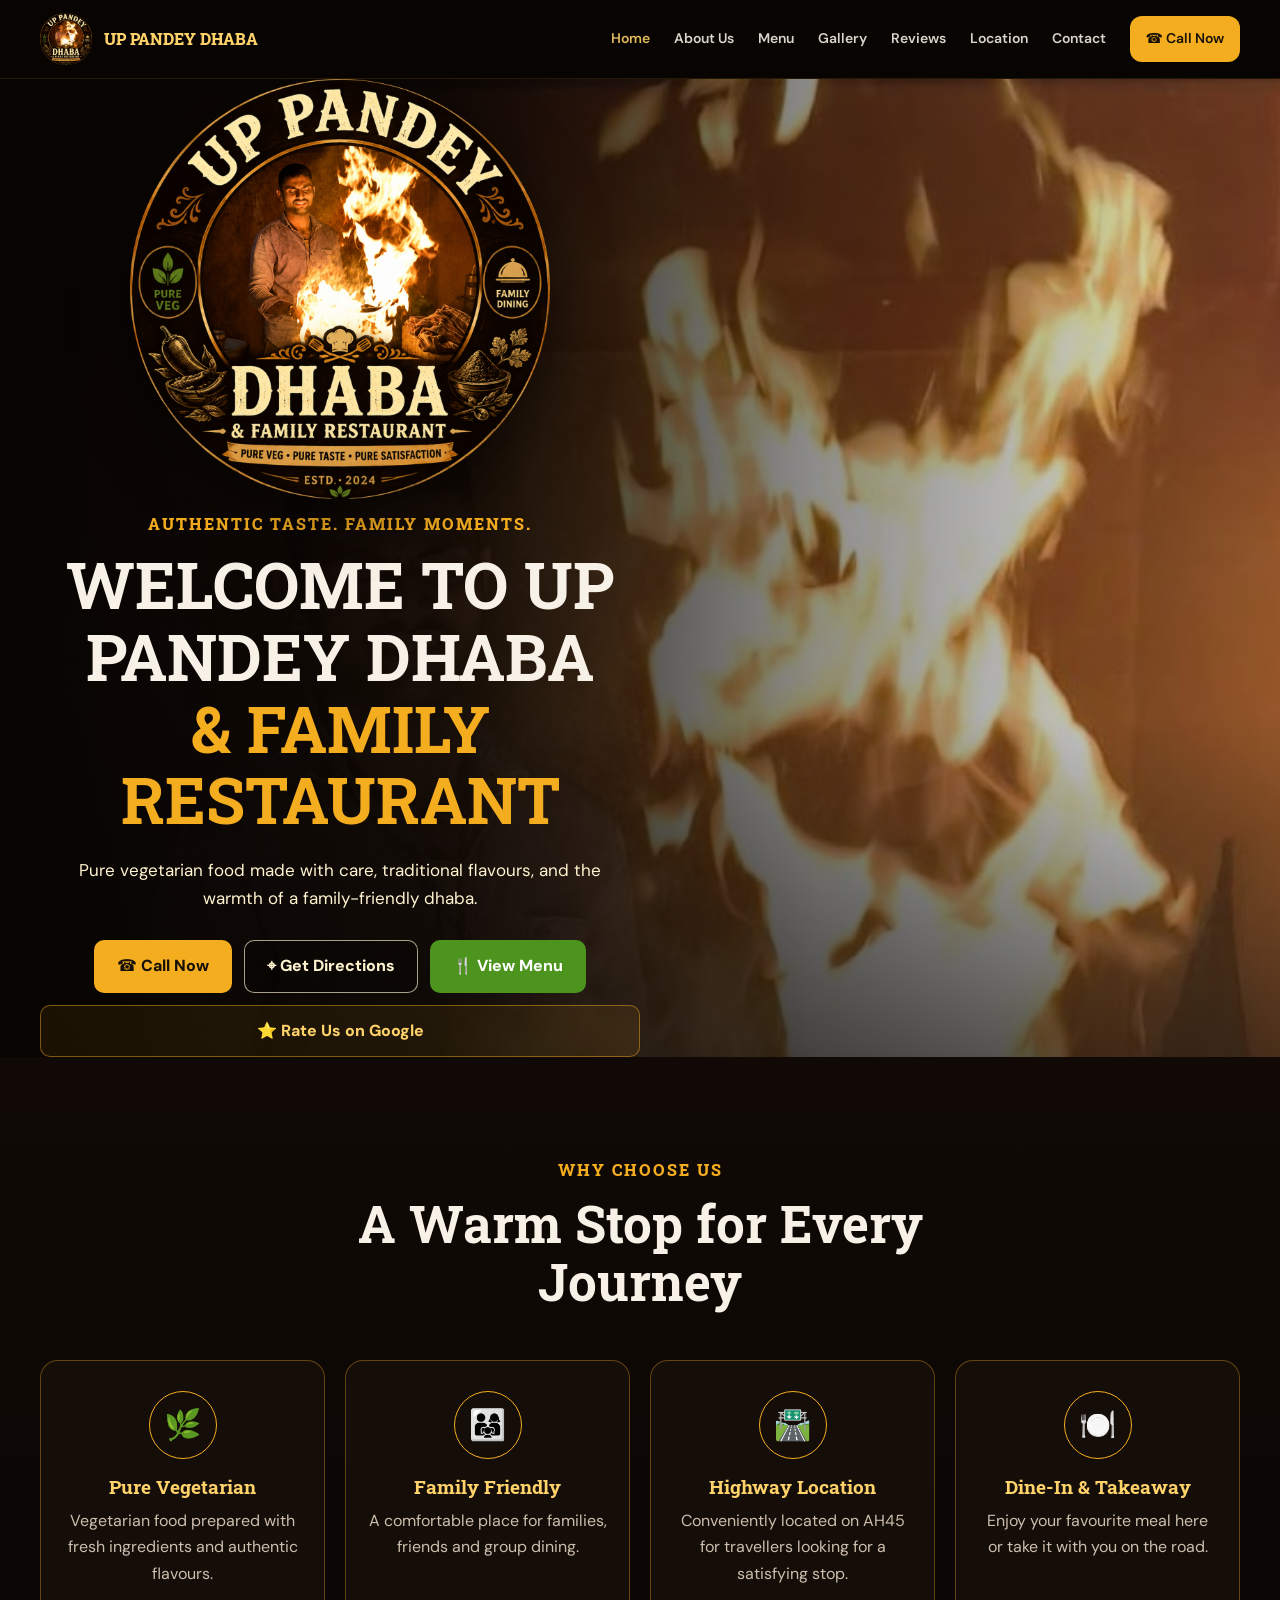
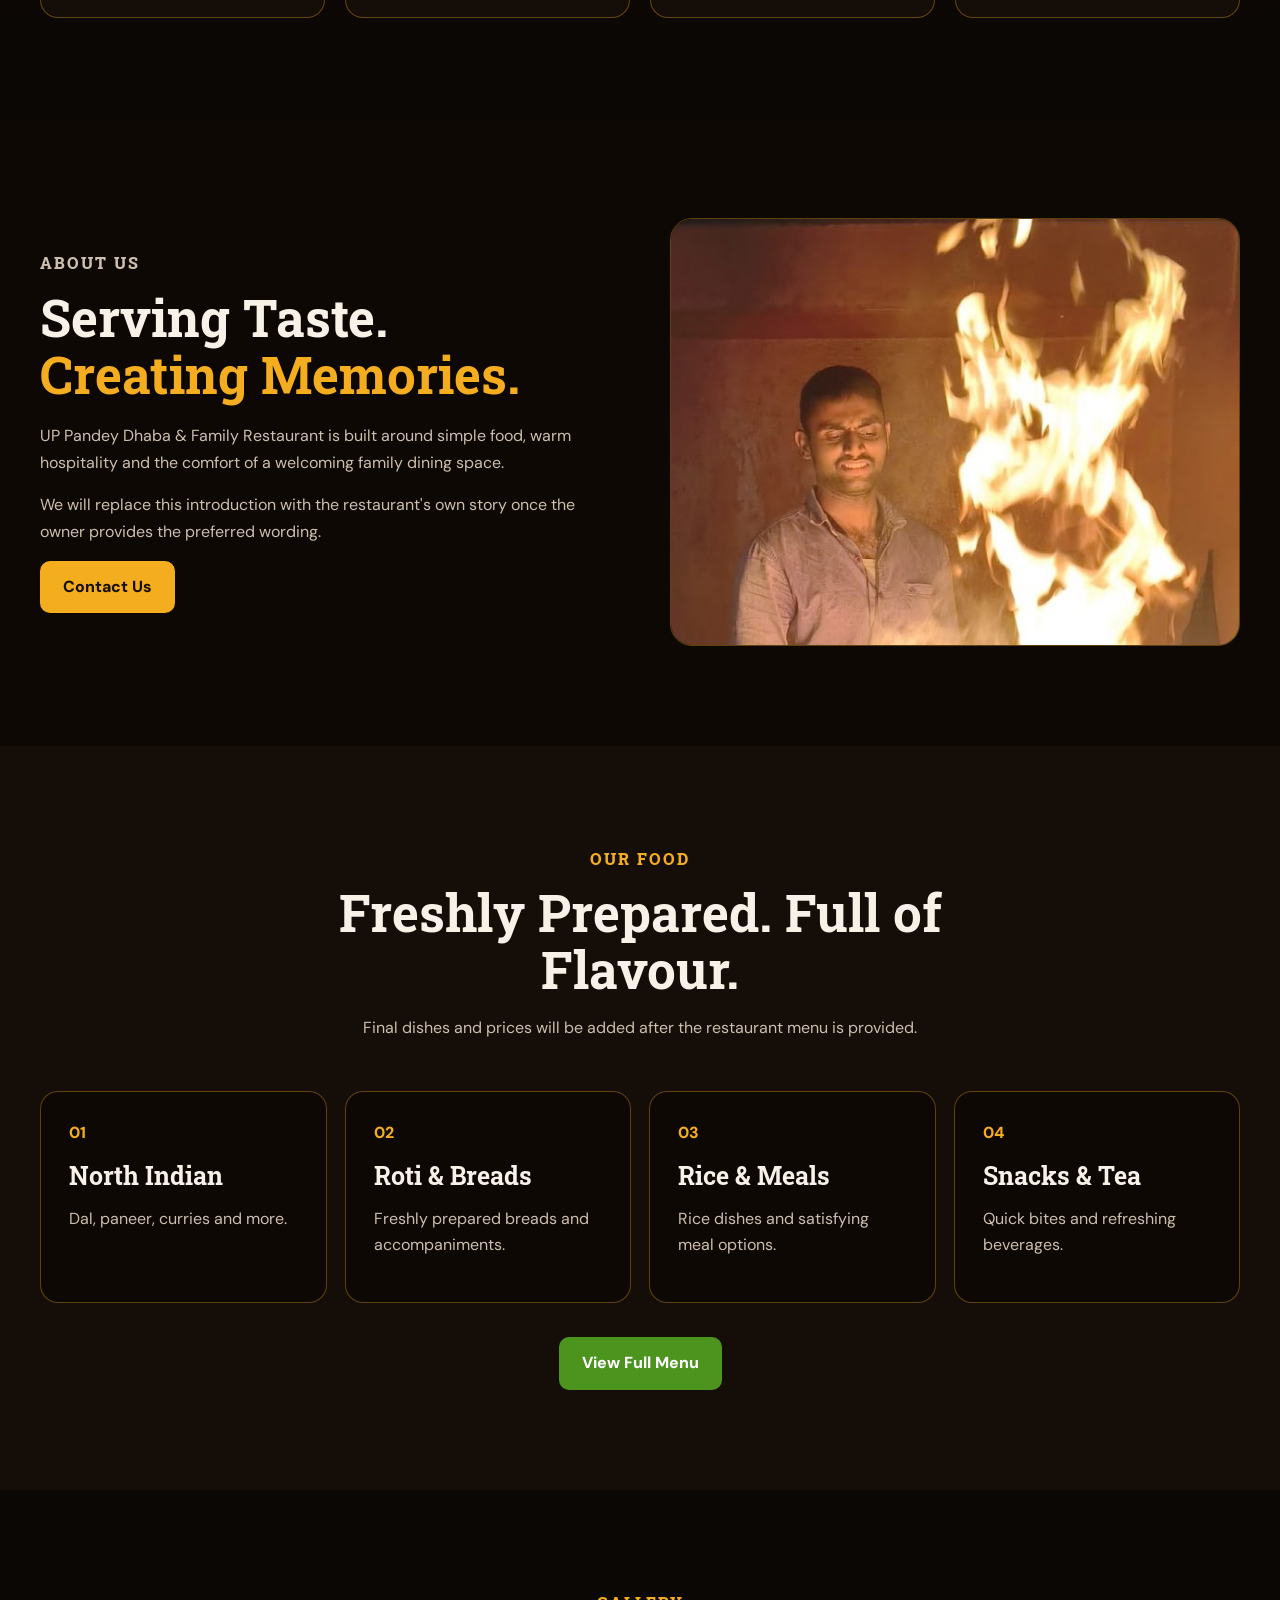
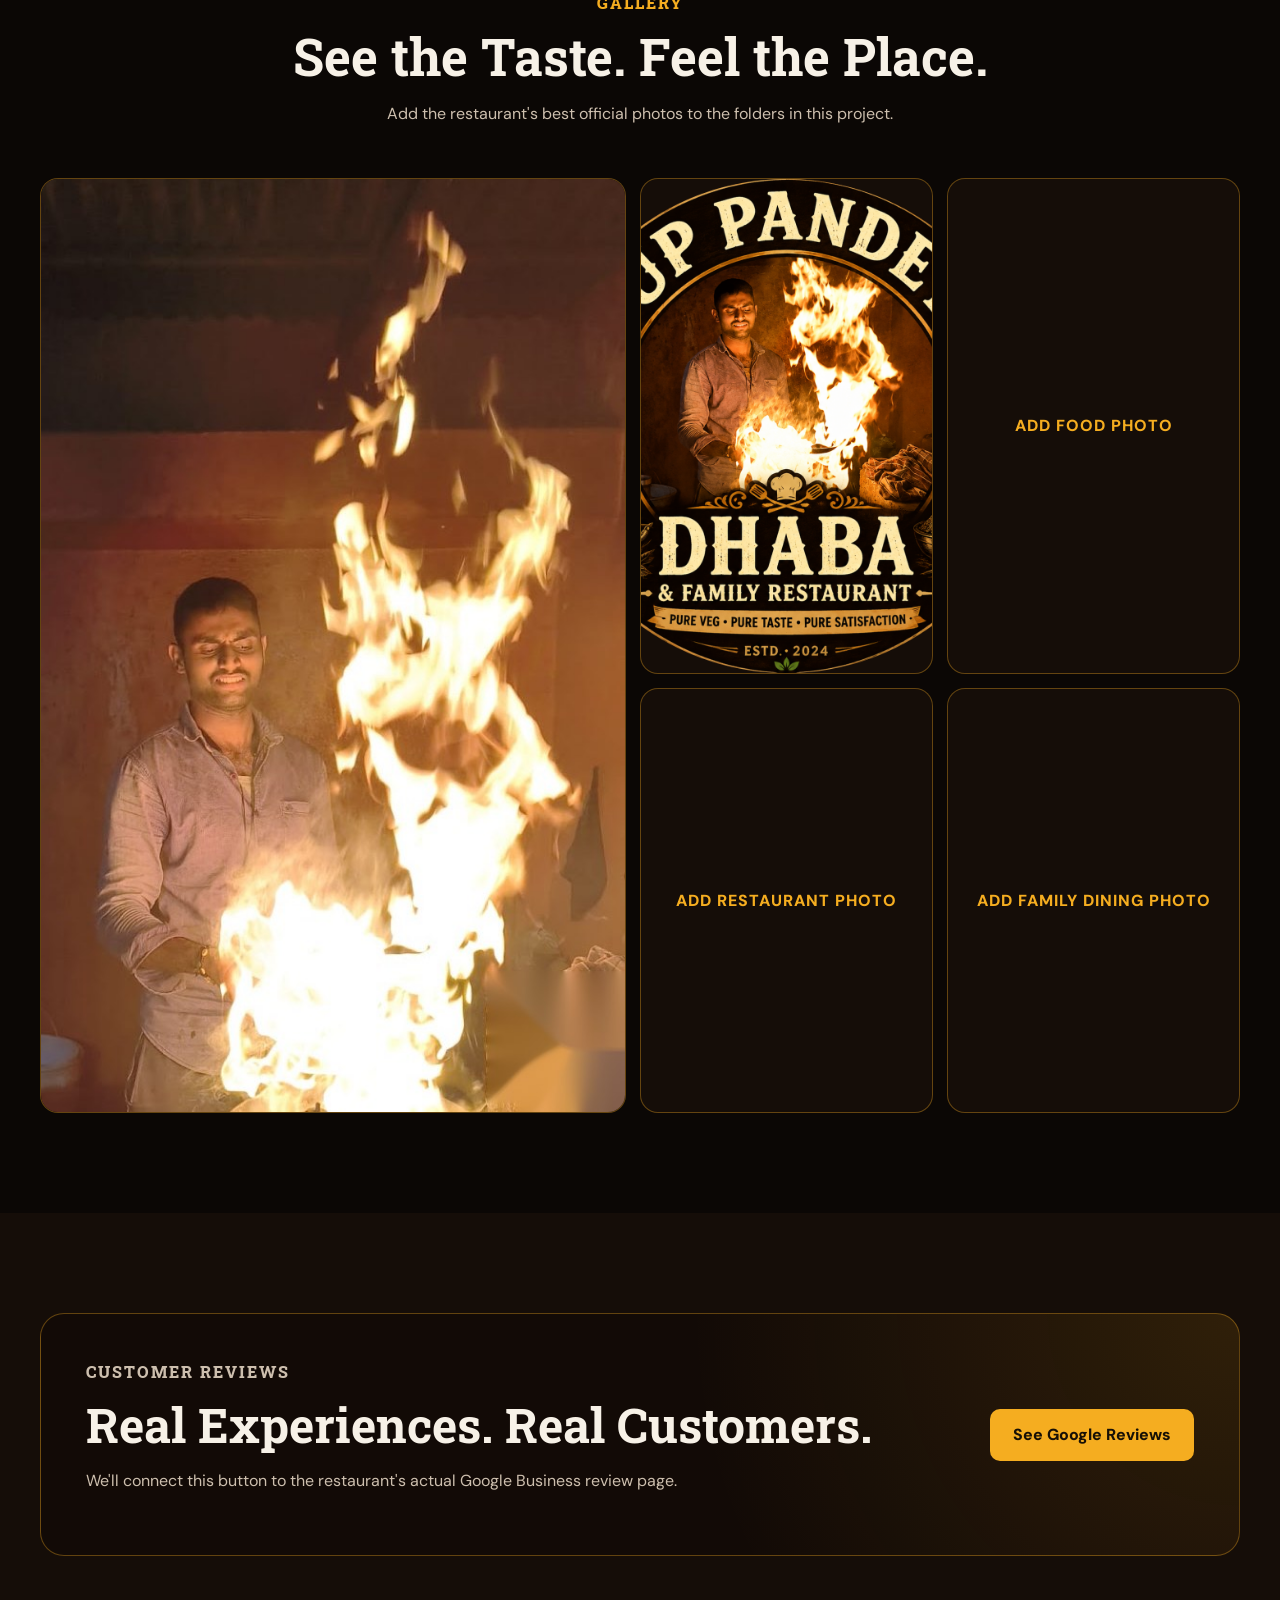
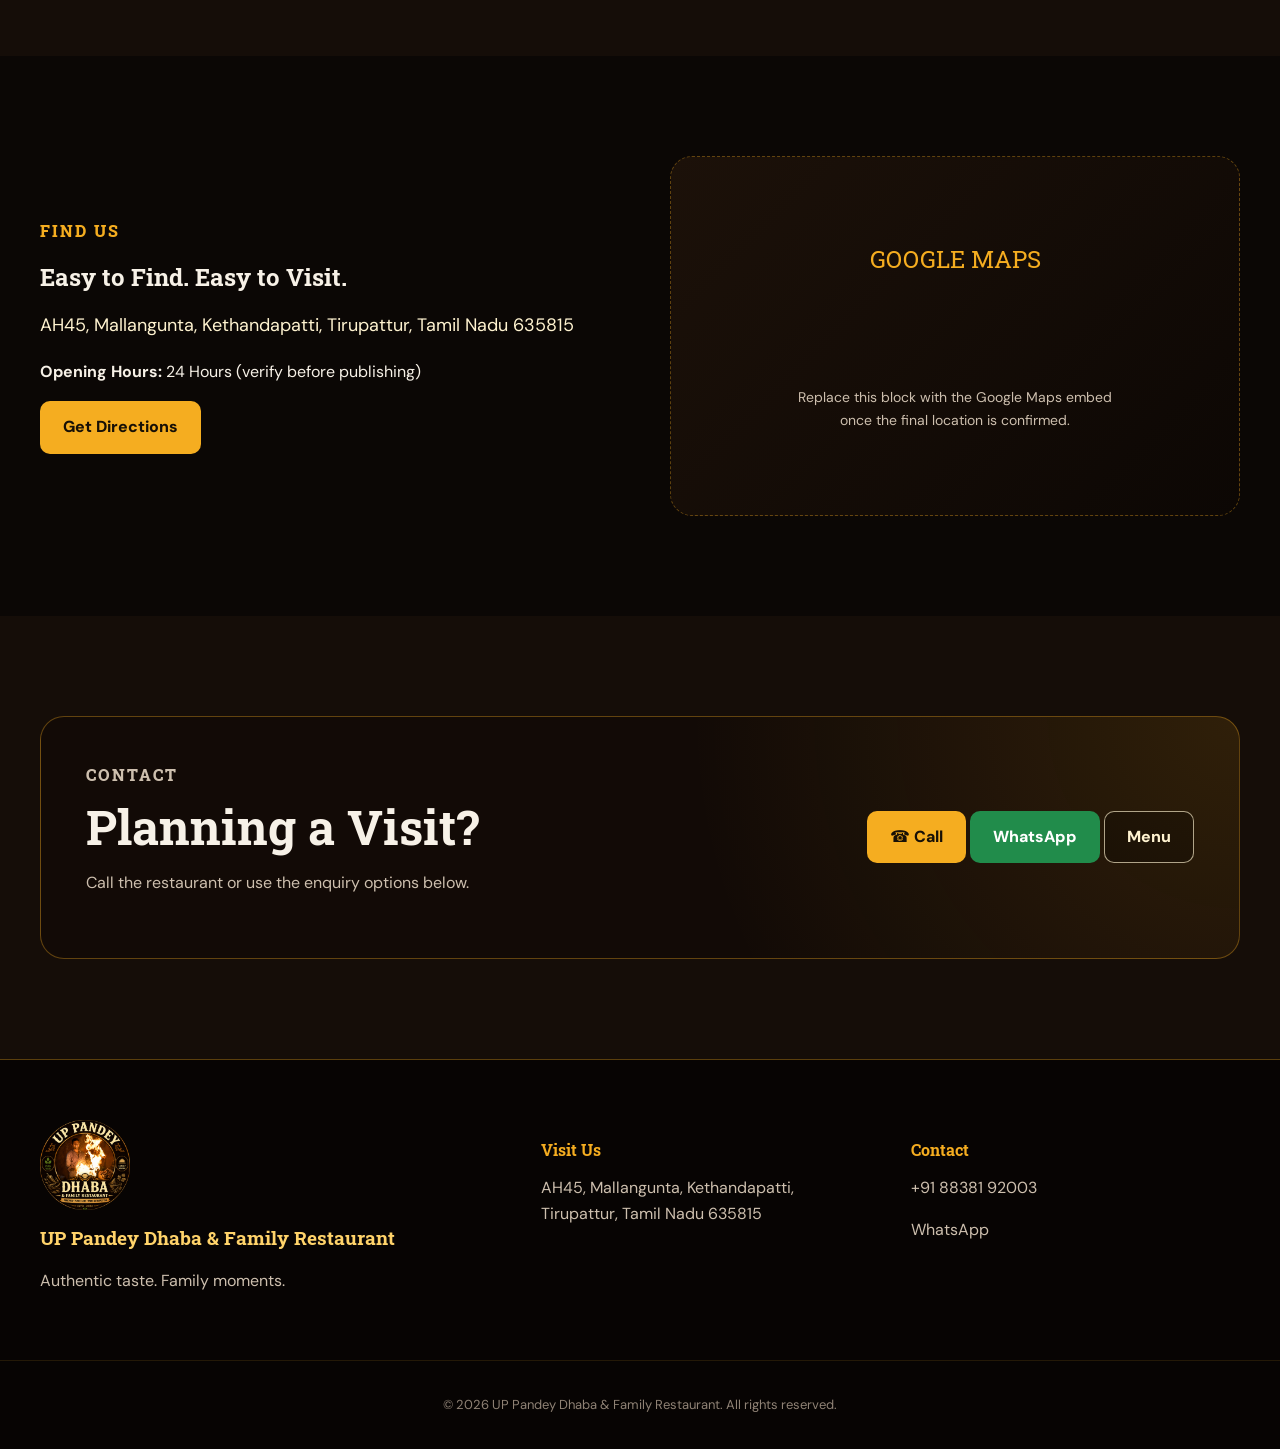
==== index.html @ afa15456 "Add Google review button" ====
<!doctype html>
<html lang="en">
<head>
  <meta charset="utf-8">
  <meta name="viewport" content="width=device-width, initial-scale=1">

  <title>UP Pandey Dhaba & Family Restaurant | Pure Vegetarian Food</title>
  <meta name="description" content="UP Pandey Dhaba & Family Restaurant — pure vegetarian food at AH45, Mallangunta, Kethandapatti, Tirupattur.">
  <meta name="theme-color" content="#120b07">

  <meta property="og:title" content="UP Pandey Dhaba & Family Restaurant">
  <meta property="og:description" content="Authentic taste. Family moments. Pure vegetarian food.">
  <meta property="og:type" content="website">

  <link rel="icon" type="image/png" href="assets/images/logo.png">
  <link rel="stylesheet" href="css/style.css">
</head>

<body>
  <header class="site-header" id="top">
    <div class="container nav-wrap">
      <a class="brand" href="#top" aria-label="UP Pandey Dhaba home">
        <img src="assets/images/logo.png" alt="UP Pandey Dhaba logo">
        <span>UP PANDEY DHABA</span>
      </a>

      <button class="menu-toggle" aria-label="Open navigation" aria-expanded="false">
        <span></span><span></span><span></span>
      </button>

      <nav class="main-nav" aria-label="Main navigation">
        <a class="active" href="#home">Home</a>
        <a href="#about">About Us</a>
        <a href="#menu">Menu</a>
        <a href="#gallery">Gallery</a>
        <a href="#reviews">Reviews</a>
        <a href="#location">Location</a>
        <a href="#contact">Contact</a>
        <a class="nav-call" data-phone-link href="#">☎ Call Now</a>
      </nav>
    </div>
  </header>

  <main>
    <section class="hero" id="home">
      <div class="hero-bg"></div>
      <div class="hero-overlay"></div>

      <div class="container hero-content">
        <div class="hero-copy">
          <img class="hero-logo" src="assets/images/logo.png" alt="UP Pandey Dhaba & Family Restaurant">
          <p class="eyebrow" data-hero-tagline></p>
          <h1><span data-hero-title></span><strong data-hero-subtitle></strong></h1>
          <p class="hero-description" data-hero-description></p>

<div class="hero-actions">
  <a
    class="btn btn-primary"
    data-phone-link
    href="#"
  >
    ☎ Call Now
  </a>

  <a
    class="btn btn-outline"
    data-maps-link
    href="#"
    target="_blank"
    rel="noopener"
  >
    ⌖ Get Directions
  </a>

  <a
    class="btn btn-green"
    data-menu-link
    href="menu.html"
  >
    🍴 View Menu
  </a>

  <a
    class="btn btn-google-review"
    href="https://www.google.com/maps/place/UP+PANDEY+DHABA+%26+Family+Restaurant/@12.6031943,78.5371208,17z/data=!4m8!3m7!1s0x3badad732f765491:0x990e6ec4dbb62c32!8m2!3d12.6031943!4d78.5396957!9m1!1b1!16s%2Fg%2F11q97glmrt?entry=ttu&g_ep=EgoyMDI2MDgxMi4wIKXMDSoASAFQAw%3D%3D"
    target="_blank"
    rel="noopener"
  >
    ⭐ Rate Us on Google
  </a>
</div>
        </div>
      </div>
    </section>

    <section class="why section">
      <div class="container">
        <div class="section-heading">
          <p class="eyebrow">WHY CHOOSE US</p>
          <h2>A Warm Stop for Every Journey</h2>
        </div>

        <div class="feature-grid">
          <article class="feature-card">
            <div class="feature-icon">🌿</div>
            <h3>Pure Vegetarian</h3>
            <p>Vegetarian food prepared with fresh ingredients and authentic flavours.</p>
          </article>

          <article class="feature-card">
            <div class="feature-icon">👨‍👩‍👧</div>
            <h3>Family Friendly</h3>
            <p>A comfortable place for families, friends and group dining.</p>
          </article>

          <article class="feature-card">
            <div class="feature-icon">🛣️</div>
            <h3>Highway Location</h3>
            <p>Conveniently located on AH45 for travellers looking for a satisfying stop.</p>
          </article>

          <article class="feature-card">
            <div class="feature-icon">🍽️</div>
            <h3>Dine-In & Takeaway</h3>
            <p>Enjoy your favourite meal here or take it with you on the road.</p>
          </article>
        </div>
      </div>
    </section>

    <section class="about section" id="about">
      <div class="container split">
        <div class="about-copy">
          <p class="eyebrow">ABOUT US</p>
          <h2>Serving Taste.<br><span>Creating Memories.</span></h2>
          <p>
            UP Pandey Dhaba & Family Restaurant is built around simple food,
            warm hospitality and the comfort of a welcoming family dining space.
          </p>
          <p>
            We will replace this introduction with the restaurant's own story
            once the owner provides the preferred wording.
          </p>
          <a class="btn btn-primary" href="#contact">Contact Us</a>
        </div>

        <div class="about-image">
          <img src="assets/images/hero.jpg" alt="Cooking at UP Pandey Dhaba">
        </div>
      </div>
    </section>

    <section class="menu section" id="menu">
      <div class="container">
        <div class="section-heading">
          <p class="eyebrow">OUR FOOD</p>
          <h2>Freshly Prepared. Full of Flavour.</h2>
          <p>Final dishes and prices will be added after the restaurant menu is provided.</p>
        </div>

        <div class="menu-grid">
          <article class="menu-card"><span>01</span><h3>North Indian</h3><p>Dal, paneer, curries and more.</p></article>
          <article class="menu-card"><span>02</span><h3>Roti & Breads</h3><p>Freshly prepared breads and accompaniments.</p></article>
          <article class="menu-card"><span>03</span><h3>Rice & Meals</h3><p>Rice dishes and satisfying meal options.</p></article>
          <article class="menu-card"><span>04</span><h3>Snacks & Tea</h3><p>Quick bites and refreshing beverages.</p></article>
        </div>

        <div class="center">
          <a class="btn btn-green" data-menu-link href="menu.html">View Full Menu</a>
        </div>
      </div>
    </section>

    <section class="gallery section" id="gallery">
      <div class="container">
        <div class="section-heading">
          <p class="eyebrow">GALLERY</p>
          <h2>See the Taste. Feel the Place.</h2>
          <p>Add the restaurant's best official photos to the folders in this project.</p>
        </div>

        <div class="gallery-grid">
          <figure class="gallery-item large"><img src="assets/images/hero.jpg" alt="UP Pandey Dhaba cooking"></figure>
          <figure class="gallery-item"><img src="assets/images/logo.png" alt="UP Pandey Dhaba logo"></figure>
          <figure class="gallery-item"><div class="photo-placeholder">ADD FOOD PHOTO</div></figure>
          <figure class="gallery-item"><div class="photo-placeholder">ADD RESTAURANT PHOTO</div></figure>
          <figure class="gallery-item"><div class="photo-placeholder">ADD FAMILY DINING PHOTO</div></figure>
        </div>
      </div>
    </section>

    <section class="reviews section" id="reviews">
      <div class="container review-box">
        <div>
          <p class="eyebrow">CUSTOMER REVIEWS</p>
          <h2>Real Experiences. Real Customers.</h2>
          <p>We'll connect this button to the restaurant's actual Google Business review page.</p>
        </div>
        <a class="btn btn-primary" data-reviews-link href="#" target="_blank" rel="noopener">See Google Reviews</a>
      </div>
    </section>

    <section class="location section" id="location">
      <div class="container split location-grid">
        <div>
          <p class="eyebrow">FIND US</p>
          <h2>Easy to Find. Easy to Visit.</h2>
          <p class="address" data-address></p>
          <p><strong>Opening Hours:</strong> <span data-hours></span></p>
          <a class="btn btn-primary" data-maps-link href="#" target="_blank" rel="noopener">Get Directions</a>
        </div>

        <div class="map-card">
          <div class="map-placeholder">
            <span>GOOGLE MAPS</span>
            <small>Replace this block with the Google Maps embed once the final location is confirmed.</small>
          </div>
        </div>
      </div>
    </section>

    <section class="contact section" id="contact">
      <div class="container contact-box">
        <div>
          <p class="eyebrow">CONTACT</p>
          <h2>Planning a Visit?</h2>
          <p>Call the restaurant or use the enquiry options below.</p>
        </div>
        <div class="contact-actions">
          <a class="btn btn-primary" data-phone-link href="#">☎ Call</a>
          <a class="btn btn-whatsapp" data-whatsapp-link href="#" target="_blank" rel="noopener">WhatsApp</a>
          <a class="btn btn-outline" data-menu-link href="menu.html">Menu</a>
        </div>
      </div>
    </section>
  </main>

  <footer class="site-footer">
    <div class="container footer-grid">
      <div>
        <img src="assets/images/logo.png" alt="UP Pandey Dhaba logo" class="footer-logo">
        <h3>UP Pandey Dhaba & Family Restaurant</h3>
        <p>Authentic taste. Family moments.</p>
      </div>
      <div>
        <h4>Visit Us</h4>
        <p data-address></p>
      </div>
      <div>
        <h4>Contact</h4>
        <p><a data-phone-link href="#"></a></p>
        <p><a data-whatsapp-link href="#" target="_blank" rel="noopener">WhatsApp</a></p>
      </div>
    </div>
    <div class="footer-bottom">
      <p>© <span id="year"></span> UP Pandey Dhaba & Family Restaurant. All rights reserved.</p>
    </div>
  </footer>

  <script src="js/config.js"></script>
  <script src="js/script.js"></script>
</body>
</html>
---- css/style.css ----
@import url('https://fonts.googleapis.com/css2?family=DM+Sans:wght@400;500;600;700&family=Roboto+Slab:wght@500;600;700;800&display=swap');

:root {
  --bg: #0b0705;
  --surface: #150d08;
  --surface-2: #21120a;
  --gold: #f5ad20;
  --gold-light: #ffd36a;
  --green: #4d941f;
  --cream: #fff3d0;
  --text: #f7f1e7;
  --muted: #cdbfae;
  --line: rgba(245, 173, 32, .35);
  --max: 1200px;
}

* { box-sizing: border-box; }
html { scroll-behavior: smooth; }
body {
  margin: 0;
  background: var(--bg);
  color: var(--text);
  font-family: "DM Sans", system-ui, sans-serif;
  line-height: 1.65;
}
a { color: inherit; text-decoration: none; }
img { max-width: 100%; display: block; }
.container { width: min(var(--max), calc(100% - 40px)); margin: auto; }
.section { padding: 100px 0; }
.center { text-align: center; margin-top: 34px; }

.site-header {
  position: sticky;
  top: 0;
  z-index: 50;
  background: rgba(8, 5, 3, .92);
  backdrop-filter: blur(14px);
  border-bottom: 1px solid rgba(245,173,32,.12);
}
.nav-wrap { min-height: 78px; display: flex; align-items: center; justify-content: space-between; gap: 20px; }
.brand { display: flex; align-items: center; gap: 12px; font-family: "Roboto Slab", serif; font-weight: 800; color: var(--gold-light); }
.brand img { width: 52px; height: 52px; object-fit: contain; }
.main-nav { display: flex; align-items: center; gap: 24px; font-size: 14px; font-weight: 600; }
.main-nav a { opacity: .88; }
.main-nav a:hover, .main-nav a.active { color: var(--gold-light); }
.nav-call { background: var(--gold); color: #171006 !important; padding: 11px 16px; border-radius: 12px; opacity: 1 !important; }
.menu-toggle { display: none; background: none; border: 0; }
.menu-toggle span { display:block; width: 25px; height: 2px; background: var(--cream); margin: 5px; }

.hero { min-height: 760px; position: relative; display: flex; align-items: center; overflow: hidden; }
.hero-bg {
  position: absolute; inset: 0;
  background-image: url("../assets/images/hero.jpg");
  background-size: cover;
  background-position: center right;
  transform: scale(1.02);
}
.hero-overlay {
  position: absolute; inset: 0;
  background:
    linear-gradient(90deg, rgba(7,4,2,.99) 0%, rgba(7,4,2,.92) 34%, rgba(7,4,2,.45) 64%, rgba(7,4,2,.08) 100%),
    linear-gradient(0deg, rgba(7,4,2,.55), transparent 35%);
}
.hero-content { position: relative; z-index: 1; }
.hero-copy { width: min(600px, 100%); text-align: center; }
.hero-logo { width: min(420px, 72vw); margin: 0 auto 12px; filter: drop-shadow(0 15px 30px rgba(0,0,0,.5)); }
.eyebrow { color: var(--gold); font-family: "Roboto Slab", serif; font-weight: 800; letter-spacing: 2px; margin: 0 0 12px; }
h1, h2, h3, h4 { font-family: "Roboto Slab", serif; line-height: 1.12; }
h1 { font-size: clamp(40px, 5vw, 68px); margin: 0; text-transform: uppercase; }
h1 strong { display: block; color: var(--gold); }
.hero-description { color: var(--cream); font-size: 17px; max-width: 560px; margin: 20px auto 28px; }
.hero-actions { display:flex; justify-content:center; flex-wrap:wrap; gap:12px; }

.btn {
  display:inline-flex; align-items:center; justify-content:center;
  min-height: 48px; padding: 12px 22px; border-radius: 10px;
  font-weight: 800; border: 1px solid transparent; transition: .2s ease;
}
.btn:hover { transform: translateY(-2px); }
.btn-primary { background: var(--gold); color:#171006; }
.btn-green { background: var(--green); color: white; }
.btn-outline { border-color: rgba(255,243,208,.65); color: var(--cream); background: rgba(0,0,0,.22); }
.btn-whatsapp { background: #218c4b; color: white; }

.section-heading { text-align:center; max-width: 760px; margin: 0 auto 50px; }
.section-heading h2 { font-size: clamp(34px, 4vw, 52px); margin: 0 0 14px; }
.section-heading p:last-child { color: var(--muted); }

.why { background: linear-gradient(180deg, #100905, #0b0705); }
.feature-grid { display:grid; grid-template-columns: repeat(4,1fr); gap:20px; }
.feature-card {
  padding: 30px 22px; text-align:center; background: var(--surface);
  border: 1px solid var(--line); border-radius: 18px;
}
.feature-icon { width: 68px; height:68px; display:grid; place-items:center; margin:0 auto 18px; border:1px solid var(--gold); border-radius:50%; font-size:30px; }
.feature-card h3 { color: var(--gold-light); margin: 0 0 10px; }
.feature-card p { color: var(--muted); margin: 0; }

.split { display:grid; grid-template-columns: 1fr 1fr; gap:60px; align-items:center; }
.about { background: #0e0805; }
.about h2 { font-size: clamp(38px, 4vw, 58px); margin:0 0 20px; }
.about h2 span { color: var(--gold); }
.about p { color: var(--muted); max-width: 600px; }
.about-image img { width:100%; aspect-ratio: 4/3; object-fit:cover; border-radius:22px; border:1px solid var(--line); }

.menu { background: var(--surface); }
.menu-grid { display:grid; grid-template-columns: repeat(4,1fr); gap:18px; }
.menu-card { padding:28px; background:#0e0805; border:1px solid var(--line); border-radius:18px; }
.menu-card span { color:var(--gold); font-weight:800; }
.menu-card h3 { font-size:25px; margin:15px 0 8px; }
.menu-card p { color:var(--muted); }

.gallery-grid { display:grid; grid-template-columns: 2fr 1fr 1fr; gap:14px; }
.gallery-item { min-height:220px; margin:0; border-radius:18px; overflow:hidden; border:1px solid var(--line); background:var(--surface); }
.gallery-item.large { grid-row: span 2; }
.gallery-item img { width:100%; height:100%; object-fit:cover; }
.photo-placeholder { height:100%; min-height:220px; display:grid; place-items:center; color:var(--gold); font-weight:800; letter-spacing:1px; padding:20px; text-align:center; }

.reviews { background: var(--surface); }
.review-box, .contact-box {
  display:flex; justify-content:space-between; align-items:center; gap:30px;
  padding:45px; border:1px solid var(--line); border-radius:24px;
  background: radial-gradient(circle at top right, rgba(245,173,32,.13), transparent 45%), #120a06;
}
.review-box h2, .contact-box h2 { margin:0 0 10px; font-size:clamp(32px,4vw,48px); }
.review-box p, .contact-box p { color:var(--muted); }

.location { background:#0b0705; }
.address { color:var(--cream) !important; font-size:18px; }
.map-card { min-height:360px; }
.map-placeholder { width:100%; height:100%; min-height:360px; border-radius:22px; border:1px dashed var(--line); background:linear-gradient(135deg,#1c1109,#0c0704); display:grid; place-items:center; text-align:center; padding:30px; color:var(--gold); font-family:"Roboto Slab",serif; font-size:24px; }
.map-placeholder small { display:block; color:var(--muted); font-family:"DM Sans",sans-serif; font-size:14px; max-width:320px; }

.contact { background:var(--surface); }

.site-footer { background:#070403; border-top:1px solid var(--line); padding-top:60px; }
.footer-grid { display:grid; grid-template-columns: 1.4fr 1fr 1fr; gap:40px; padding-bottom:50px; }
.footer-logo { width:90px; margin-bottom:10px; }
.footer-grid h3 { color:var(--gold-light); }
.footer-grid h4 { color:var(--gold); margin-bottom:10px; }
.footer-grid p { color:var(--muted); }
.footer-bottom { border-top:1px solid rgba(245,173,32,.12); padding:20px; text-align:center; color:#8f8275; font-size:13px; }

@media (max-width: 900px) {
  .main-nav { gap:14px; font-size:13px; }
  .feature-grid, .menu-grid { grid-template-columns: repeat(2,1fr); }
  .split { gap:35px; }
}

@media (max-width: 720px) {
  .container { width:min(var(--max), calc(100% - 28px)); }
  .section { padding:72px 0; }
  .nav-wrap { min-height:70px; }
  .brand span { font-size:14px; }
  .brand img { width:46px; height:46px; }
  .menu-toggle { display:block; cursor:pointer; }
  .main-nav {
    position:absolute; left:14px; right:14px; top:76px; display:none;
    flex-direction:column; align-items:stretch; padding:14px;
    background:#100804; border:1px solid var(--line); border-radius:16px;
  }
  .main-nav.open { display:flex; }
  .main-nav a { padding:10px 12px; }
  .hero { min-height: 780px; align-items:flex-start; padding-top:45px; }
  .hero-bg { background-position: 66% center; }
  .hero-overlay {
    background:
      linear-gradient(180deg, rgba(7,4,2,.96) 0%, rgba(7,4,2,.78) 48%, rgba(7,4,2,.38) 100%);
  }
  .hero-copy { margin:auto; }
  .hero-logo { width:min(360px, 82vw); }
  .hero-description { font-size:15px; }
  .hero-actions { flex-direction:column; }
  .btn { width:100%; }
  .feature-grid, .menu-grid, .split, .footer-grid { grid-template-columns:1fr; }
  .gallery-grid { grid-template-columns:1fr 1fr; }
  .gallery-item.large { grid-row:auto; grid-column:1 / -1; min-height:300px; }
  .review-box, .contact-box { flex-direction:column; align-items:stretch; padding:28px; }
  .map-card, .map-placeholder { min-height:300px; }
}

.btn-google-review{
  border:1px solid rgba(245,173,32,.45);
  background:rgba(245,173,32,.08);
  color:var(--gold-light);
  width:100%;
  justify-content:center;
}

.btn-google-review:hover{
  background:rgba(245,173,32,.16);
  border-color:var(--gold);
  transform:translateY(-2px);
}
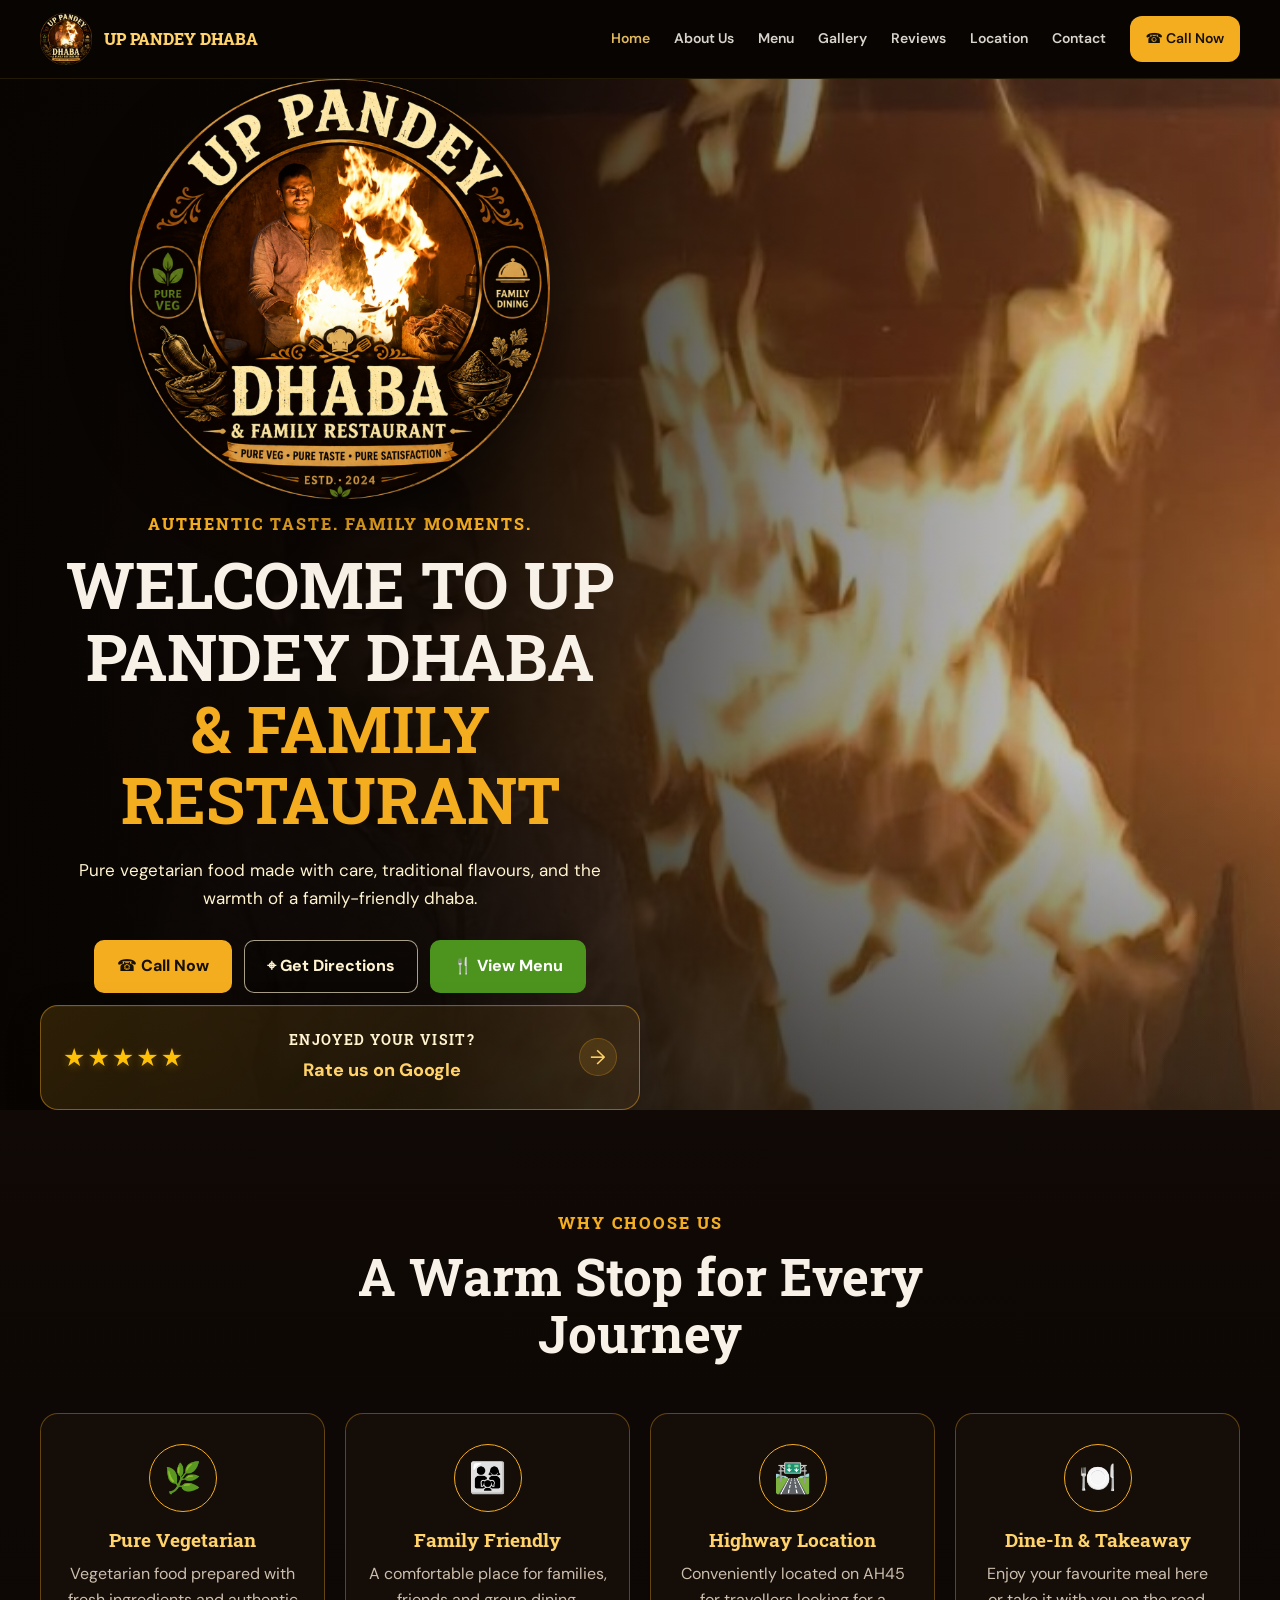
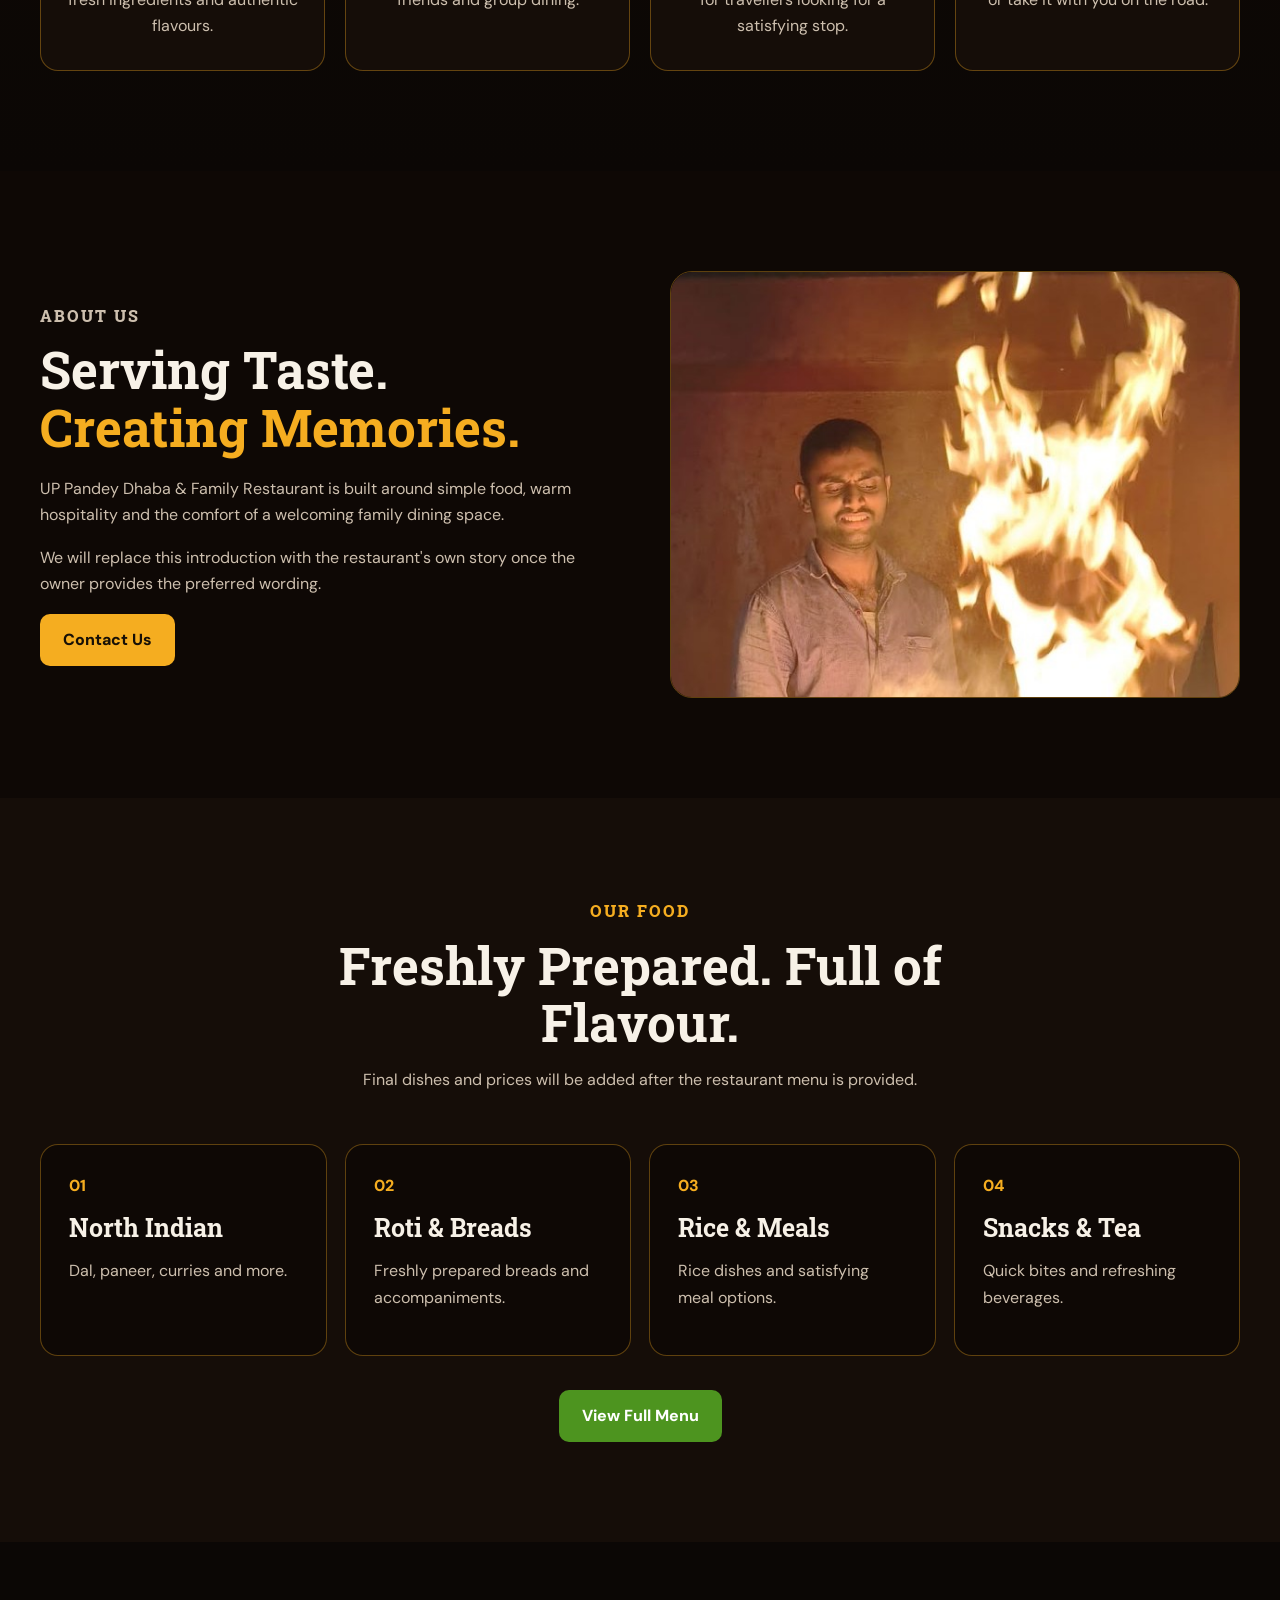
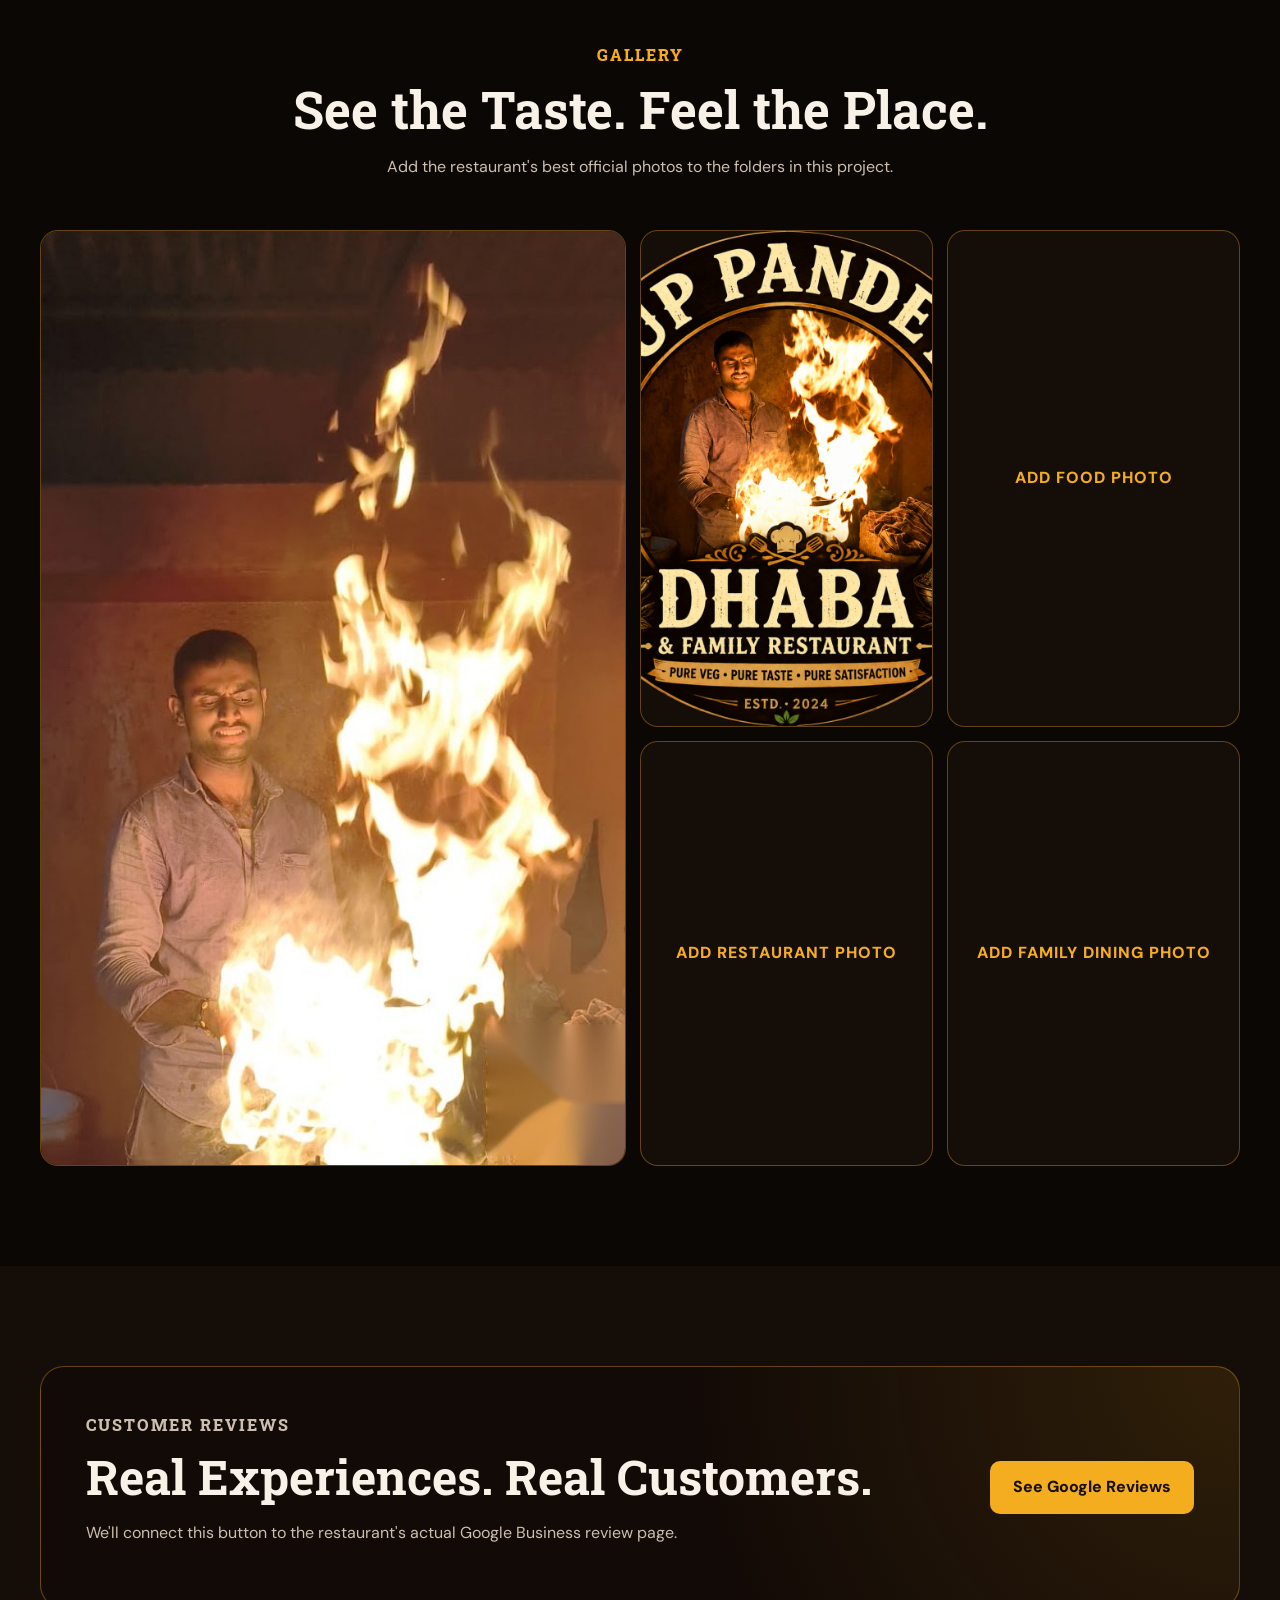
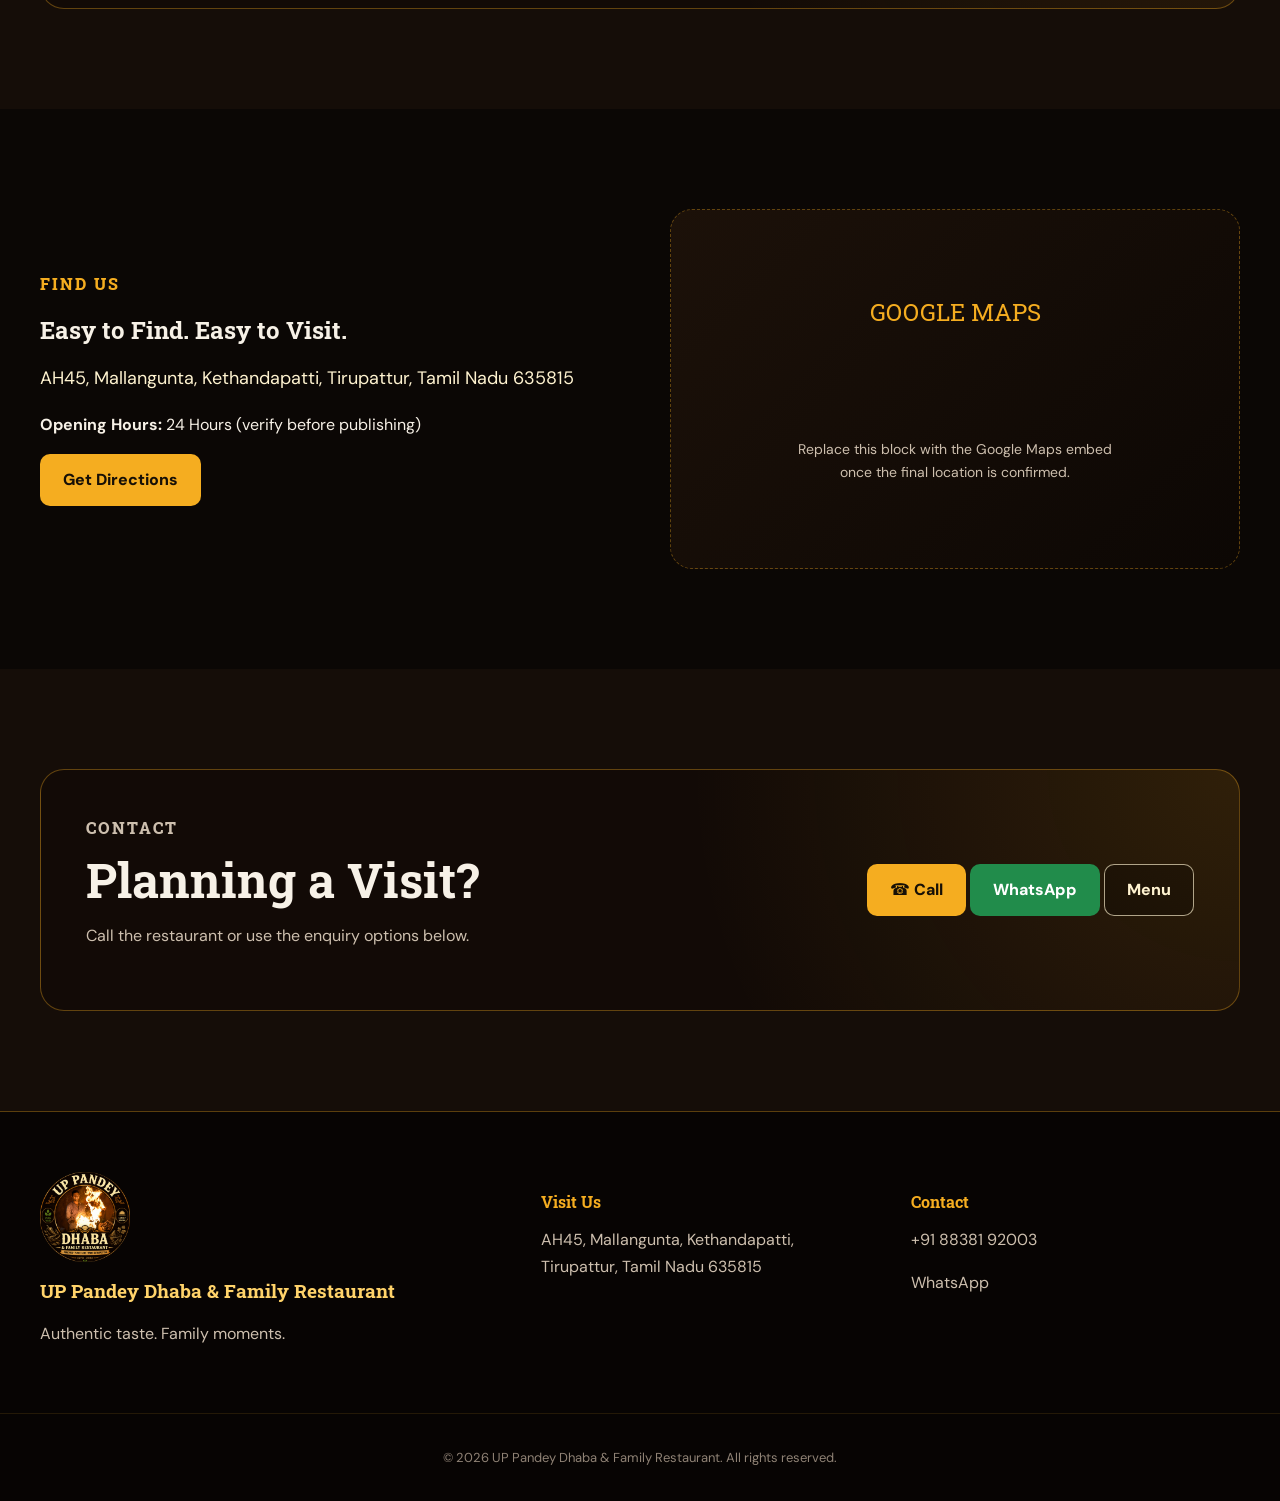
==== commit 9a35754f: "Improve Google review call to action" ====
--- a/index.html
+++ b/index.html
@@ -79,16 +79,35 @@
   >
     🍴 View Menu
   </a>
-
-  <a
-    class="btn btn-google-review"
-    href="https://www.google.com/maps/place/UP+PANDEY+DHABA+%26+Family+Restaurant/@12.6031943,78.5371208,17z/data=!4m8!3m7!1s0x3badad732f765491:0x990e6ec4dbb62c32!8m2!3d12.6031943!4d78.5396957!9m1!1b1!16s%2Fg%2F11q97glmrt?entry=ttu&g_ep=EgoyMDI2MDgxMi4wIKXMDSoASAFQAw%3D%3D"
-    target="_blank"
-    rel="noopener"
-  >
-    ⭐ Rate Us on Google
-  </a>
-</div>
+<a
+  class="google-review-card"
+  href="https://www.google.com/maps/place/UP+PANDEY+DHABA+%26+Family+Restaurant/@12.6031943,78.5371208,17z/data=!4m8!3m7!1s0x3badad732f765491:0x990e6ec4dbb62c32!8m2!3d12.6031943!4d78.5396957!9m1!1b1!16s%2Fg%2F11q97glmrt?entry=ttu&g_ep=EgoyMDI2MDgxMi4wIKXMDSoASAFQAw%3D%3D"
+  target="_blank"
+  rel="noopener"
+  aria-label="Rate UP Pandey Dhaba on Google"
+>
+
+  <div class="google-review-stars">
+    ★★★★★
+  </div>
+
+  <div class="google-review-content">
+
+    <strong>
+      ENJOYED YOUR VISIT?
+    </strong>
+
+    <span>
+      Rate us on Google
+    </span>
+
+  </div>
+
+  <div class="google-review-arrow">
+    →
+  </div>
+
+</a>
         </div>
       </div>
     </section>
--- a/css/style.css
+++ b/css/style.css
@@ -191,4 +191,220 @@
   background:rgba(245,173,32,.16);
   border-color:var(--gold);
   transform:translateY(-2px);
+}
+
+/* ================================
+   GOOGLE REVIEW CARD
+   ================================ */
+
+.google-review-card{
+  position:relative;
+
+  width:100%;
+  min-height:105px;
+
+  display:flex;
+  align-items:center;
+  gap:18px;
+
+  padding:18px 22px;
+
+  border:1px solid rgba(245,173,32,.45);
+  border-radius:18px;
+
+  background:
+    linear-gradient(
+      135deg,
+      rgba(245,173,32,.16),
+      rgba(245,173,32,.045)
+    );
+
+  box-shadow:
+    0 12px 35px rgba(0,0,0,.22),
+    inset 0 1px 0 rgba(255,255,255,.04);
+
+  color:var(--cream);
+
+  text-decoration:none;
+
+  overflow:hidden;
+
+  transition:
+    transform .25s ease,
+    border-color .25s ease,
+    box-shadow .25s ease,
+    background .25s ease;
+}
+
+
+/* subtle shine */
+
+.google-review-card::before{
+  content:"";
+
+  position:absolute;
+
+  top:0;
+  left:-120%;
+
+  width:70%;
+  height:100%;
+
+  background:
+    linear-gradient(
+      90deg,
+      transparent,
+      rgba(255,255,255,.08),
+      transparent
+    );
+
+  transform:skewX(-20deg);
+
+  transition:left .7s ease;
+}
+
+
+.google-review-card:hover::before{
+  left:140%;
+}
+
+
+.google-review-card:hover{
+  transform:translateY(-4px);
+
+  border-color:var(--gold);
+
+  background:
+    linear-gradient(
+      135deg,
+      rgba(245,173,32,.22),
+      rgba(245,173,32,.07)
+    );
+
+  box-shadow:
+    0 18px 45px rgba(0,0,0,.3),
+    0 0 25px rgba(245,173,32,.08);
+}
+
+
+/* Stars */
+
+.google-review-stars{
+  flex:0 0 auto;
+
+  font-size:25px;
+  line-height:1;
+
+  letter-spacing:2px;
+
+  color:#ffc107;
+
+  text-shadow:
+    0 2px 8px rgba(255,193,7,.25);
+}
+
+
+/* Text */
+
+.google-review-content{
+  flex:1;
+
+  display:flex;
+  flex-direction:column;
+
+  gap:5px;
+}
+
+
+.google-review-content strong{
+  color:var(--cream);
+
+  font-family:"Roboto Slab",serif;
+
+  font-size:14px;
+
+  letter-spacing:1.3px;
+}
+
+
+.google-review-content span{
+  color:var(--gold-light);
+
+  font-size:18px;
+
+  font-weight:800;
+}
+
+
+/* Arrow */
+
+.google-review-arrow{
+  flex:0 0 auto;
+
+  width:38px;
+  height:38px;
+
+  display:flex;
+  align-items:center;
+  justify-content:center;
+
+  border-radius:50%;
+
+  background:rgba(245,173,32,.12);
+
+  border:1px solid rgba(245,173,32,.25);
+
+  color:var(--gold-light);
+
+  font-size:20px;
+
+  transition:
+    transform .25s ease,
+    background .25s ease;
+}
+
+
+.google-review-card:hover
+.google-review-arrow{
+  transform:translateX(4px);
+
+  background:rgba(245,173,32,.22);
+}
+
+
+/* Mobile */
+
+@media(max-width:600px){
+
+  .google-review-card{
+    min-height:96px;
+
+    padding:16px;
+
+    gap:13px;
+
+    border-radius:16px;
+  }
+
+  .google-review-stars{
+    font-size:19px;
+    letter-spacing:1px;
+  }
+
+  .google-review-content strong{
+    font-size:11px;
+    letter-spacing:1px;
+  }
+
+  .google-review-content span{
+    font-size:16px;
+  }
+
+  .google-review-arrow{
+    width:34px;
+    height:34px;
+
+    font-size:18px;
+  }
+
 }
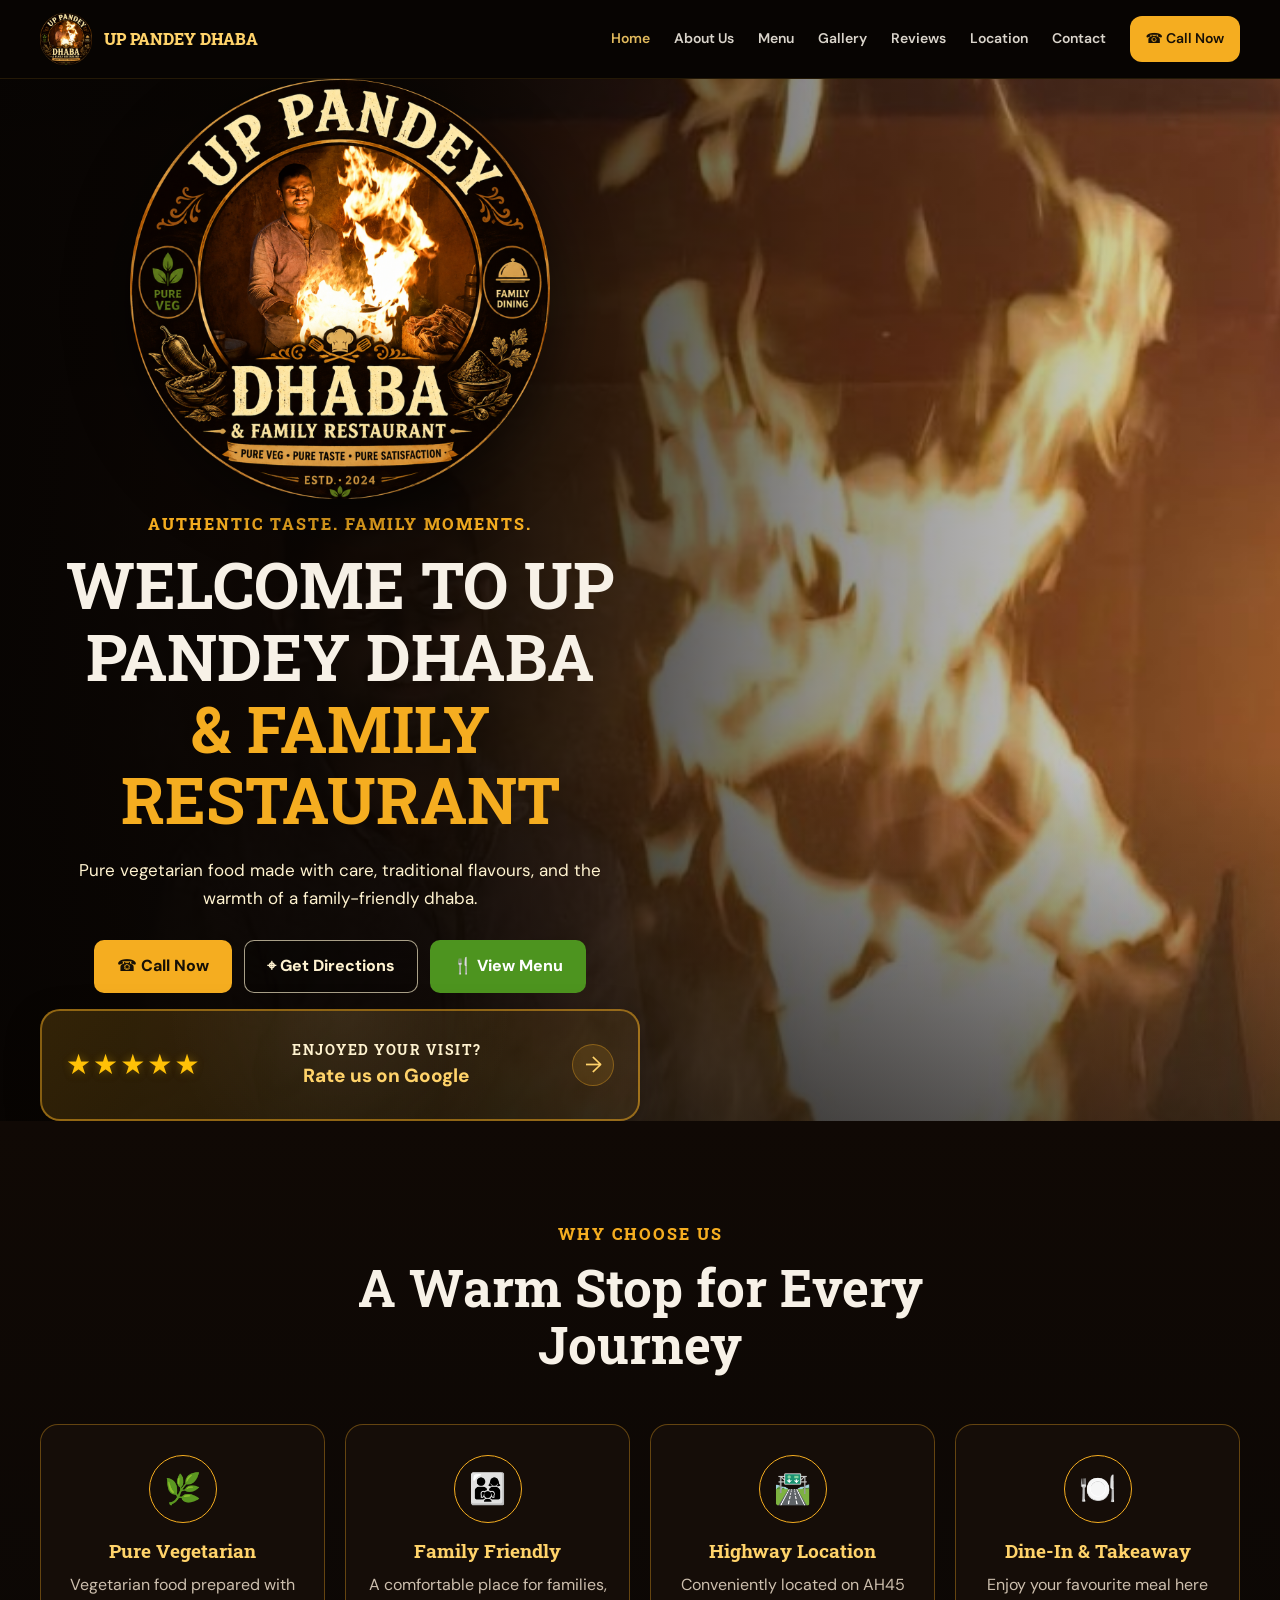
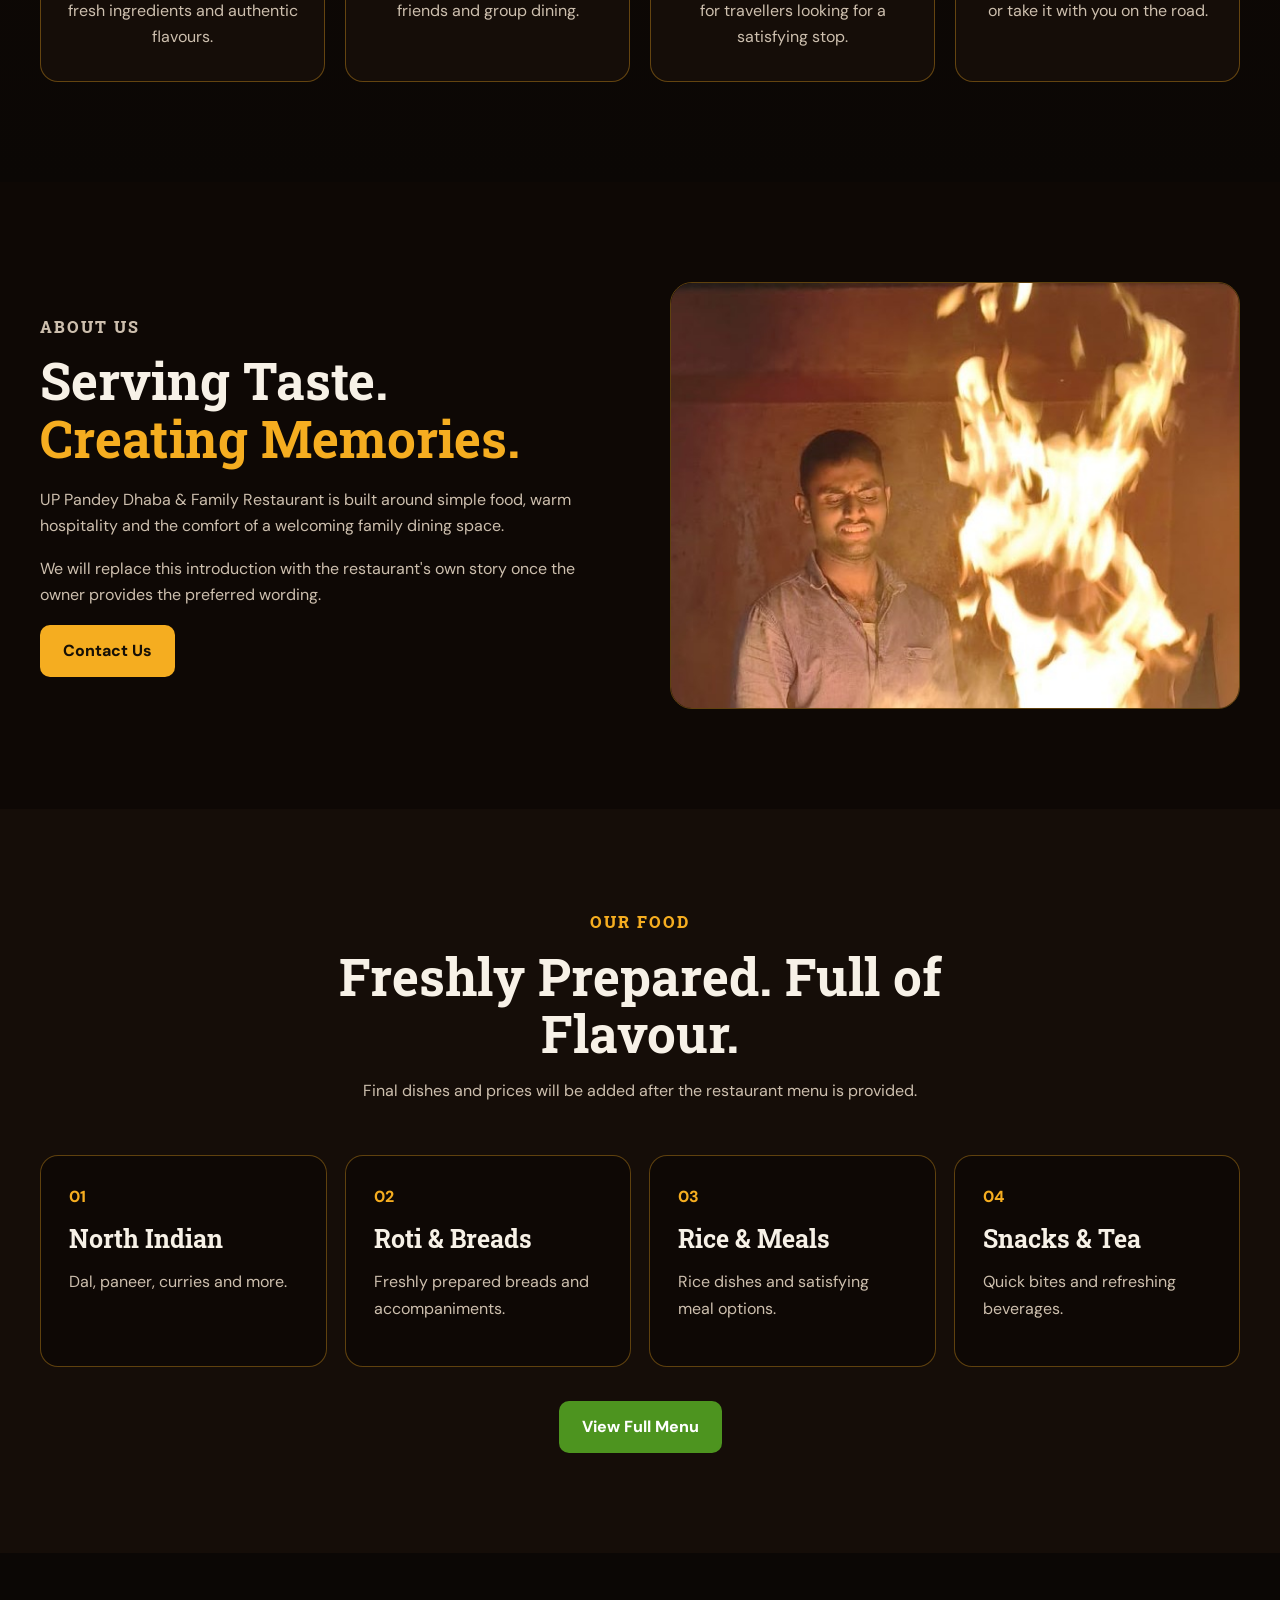
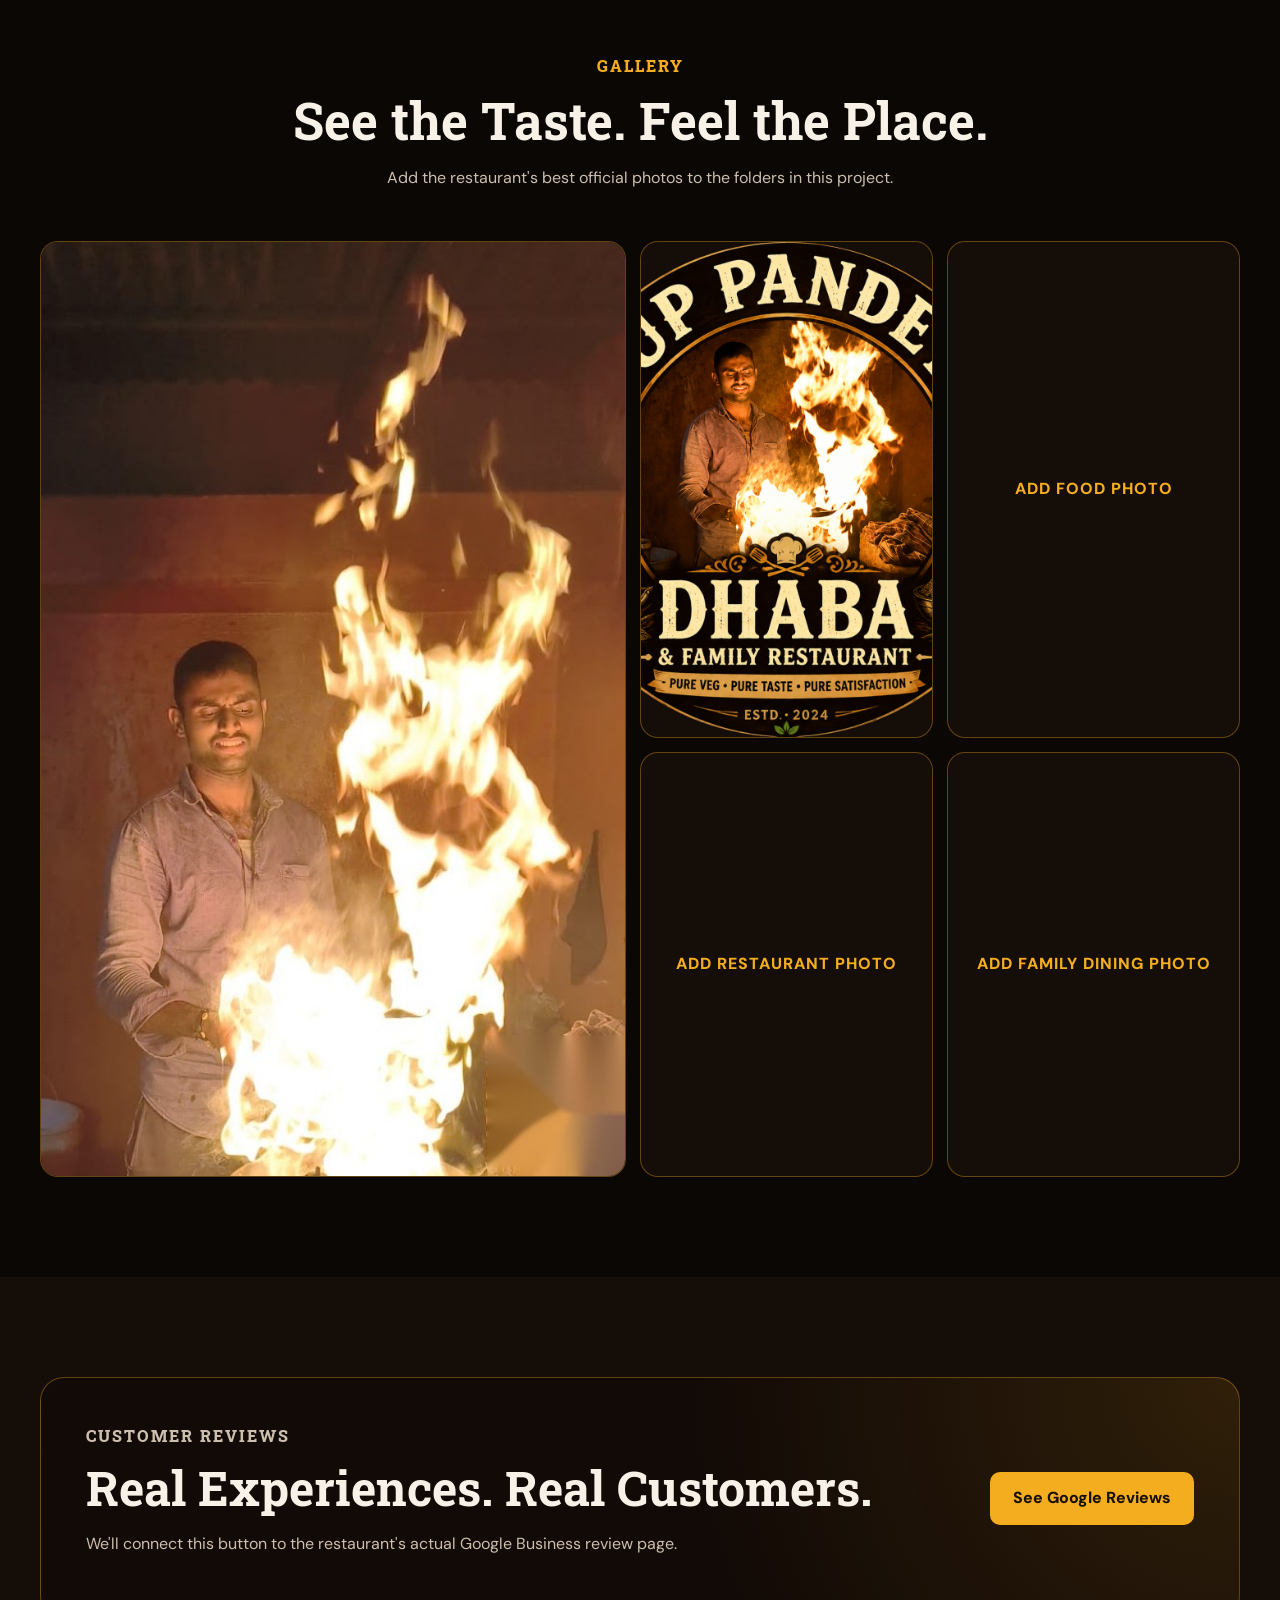
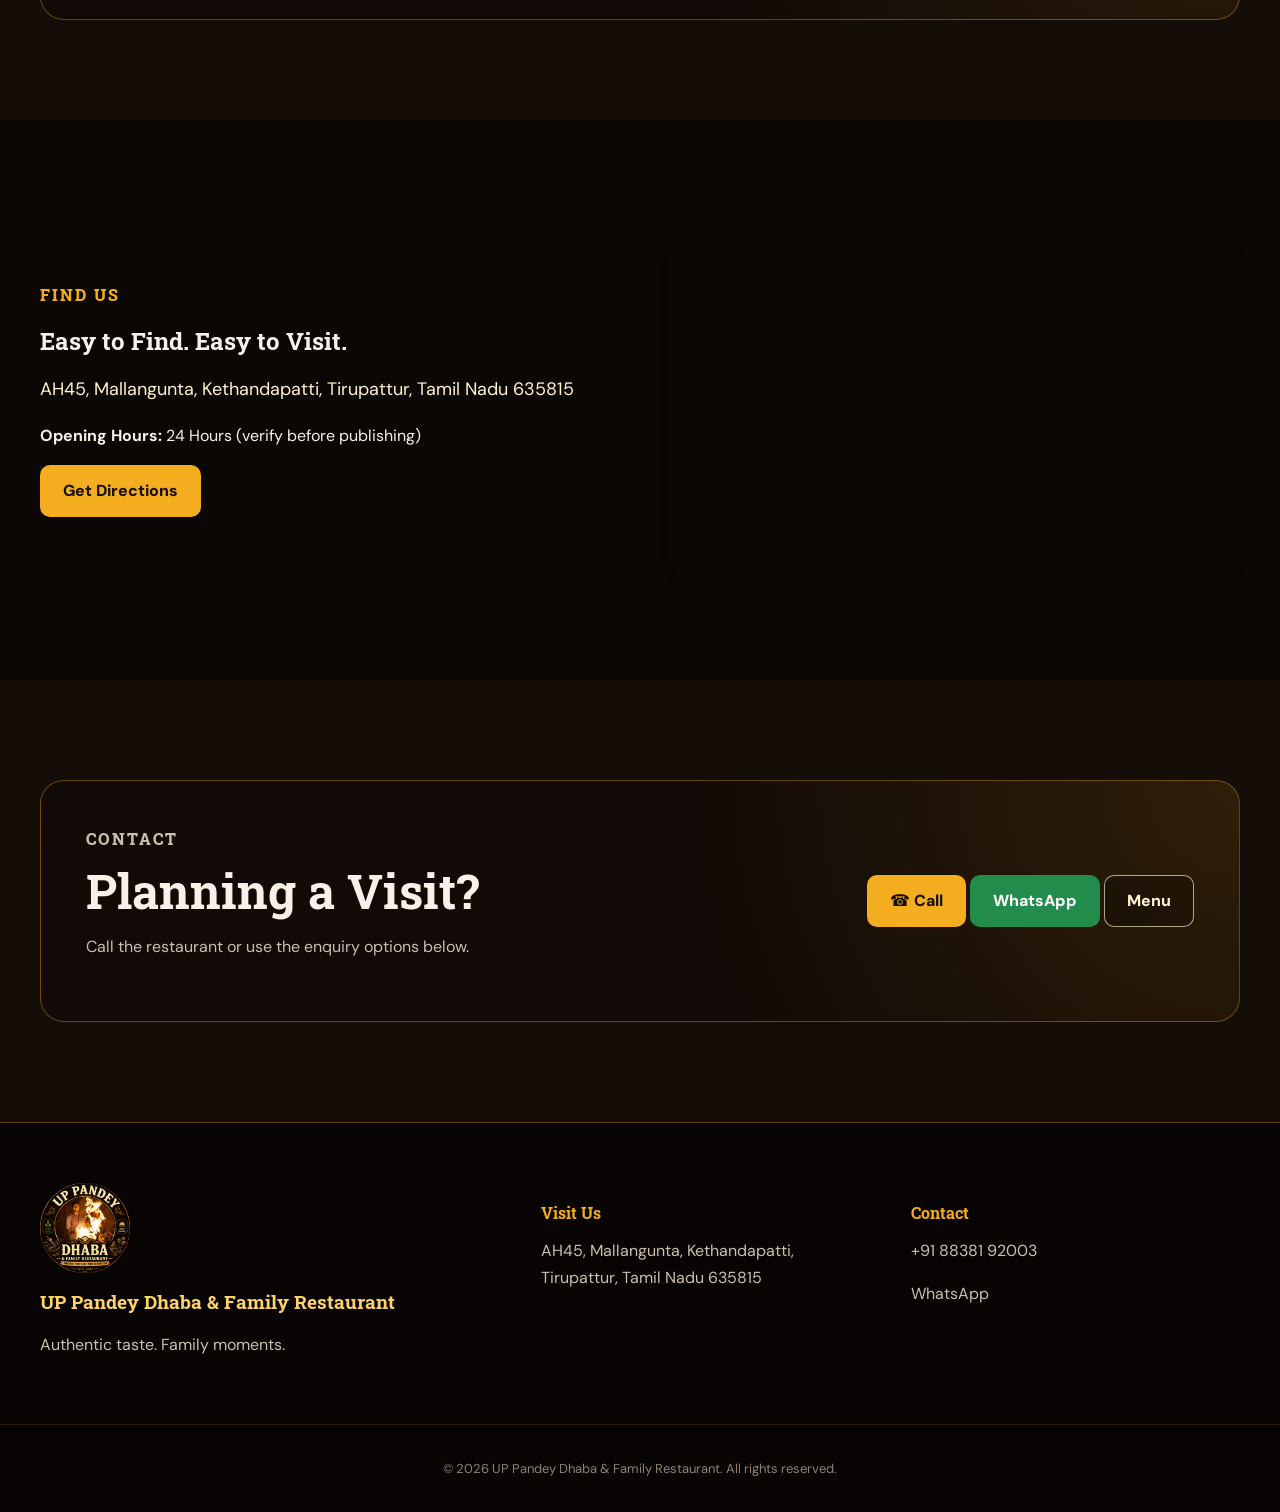
==== commit fe076d21: "Embed Google Maps location" ====
--- a/index.html
+++ b/index.html
@@ -229,12 +229,16 @@
           <a class="btn btn-primary" data-maps-link href="#" target="_blank" rel="noopener">Get Directions</a>
         </div>
 
-        <div class="map-card">
-          <div class="map-placeholder">
-            <span>GOOGLE MAPS</span>
-            <small>Replace this block with the Google Maps embed once the final location is confirmed.</small>
-          </div>
-        </div>
+    <div class="map-card">
+  <iframe
+    class="google-map-embed"
+    src="https://www.google.com/maps?q=12.6031943,78.5396957&z=17&output=embed"
+    title="UP Pandey Dhaba & Family Restaurant location on Google Maps"
+    loading="lazy"
+    referrerpolicy="no-referrer-when-downgrade"
+    allowfullscreen
+  ></iframe>
+</div>
       </div>
     </section>
 
--- a/css/style.css
+++ b/css/style.css
@@ -179,95 +179,296 @@
   .map-card, .map-placeholder { min-height:300px; }
 }
 
-.btn-google-review{
-  border:1px solid rgba(245,173,32,.45);
-  background:rgba(245,173,32,.08);
-  color:var(--gold-light);
-  width:100%;
-  justify-content:center;
-}
-
-.btn-google-review:hover{
-  background:rgba(245,173,32,.16);
-  border-color:var(--gold);
-  transform:translateY(-2px);
-}
-
-/* ================================
+/* =========================================================
    GOOGLE REVIEW CARD
-   ================================ */
+   ========================================================= */
 
 .google-review-card{
   position:relative;
 
   width:100%;
-  min-height:105px;
+  min-height:112px;
 
   display:flex;
   align-items:center;
-  gap:18px;
-
-  padding:18px 22px;
-
-  border:1px solid rgba(245,173,32,.45);
-  border-radius:18px;
+  gap:20px;
+
+  margin-top:4px;
+  padding:20px 24px;
+
+  overflow:hidden;
+
+  border:2px solid rgba(245,173,32,.50);
+  border-radius:20px;
 
   background:
     linear-gradient(
       135deg,
-      rgba(245,173,32,.16),
-      rgba(245,173,32,.045)
+      rgba(245,173,32,.18),
+      rgba(245,173,32,.06)
     );
 
+  color:var(--cream);
+  text-decoration:none;
+
   box-shadow:
-    0 12px 35px rgba(0,0,0,.22),
-    inset 0 1px 0 rgba(255,255,255,.04);
-
-  color:var(--cream);
-
-  text-decoration:none;
-
-  overflow:hidden;
+    0 12px 35px rgba(0,0,0,.25),
+    0 0 0 rgba(245,173,32,0);
+
+  animation:googleReviewGlow 3.5s ease-in-out infinite;
 
   transition:
     transform .25s ease,
     border-color .25s ease,
     box-shadow .25s ease,
     background .25s ease;
-}
-
-
-/* subtle shine */
+
+  isolation:isolate;
+}
+
+
+/* ---------------------------------------------------------
+   SHINING EFFECT
+   Moves across the card every few seconds
+   --------------------------------------------------------- */
 
 .google-review-card::before{
   content:"";
 
   position:absolute;
 
-  top:0;
-  left:-120%;
-
-  width:70%;
-  height:100%;
+  top:-40%;
+  left:-75%;
+
+  width:38%;
+  height:180%;
 
   background:
     linear-gradient(
       90deg,
-      transparent,
-      rgba(255,255,255,.08),
-      transparent
+      transparent 0%,
+      rgba(255,255,255,.04) 25%,
+      rgba(255,255,255,.28) 50%,
+      rgba(255,255,255,.04) 75%,
+      transparent 100%
     );
 
-  transform:skewX(-20deg);
-
-  transition:left .7s ease;
-}
-
-
-.google-review-card:hover::before{
-  left:140%;
-}
-
+  transform:rotate(18deg);
+
+  animation:googleReviewShine 4.5s ease-in-out infinite;
+
+  pointer-events:none;
+
+  z-index:0;
+}
+
+
+/* ---------------------------------------------------------
+   Subtle inner highlight
+   --------------------------------------------------------- */
+
+.google-review-card::after{
+  content:"";
+
+  position:absolute;
+
+  inset:0;
+
+  border-radius:inherit;
+
+  background:
+    radial-gradient(
+      circle at 50% 0%,
+      rgba(255,255,255,.06),
+      transparent 55%
+    );
+
+  pointer-events:none;
+
+  z-index:0;
+}
+
+
+/* ---------------------------------------------------------
+   GLOW ANIMATION
+   --------------------------------------------------------- */
+
+@keyframes googleReviewGlow{
+
+  0%,
+  100%{
+    box-shadow:
+      0 12px 35px rgba(0,0,0,.25),
+      0 0 0 rgba(245,173,32,0);
+  }
+
+  50%{
+    box-shadow:
+      0 15px 40px rgba(0,0,0,.30),
+      0 0 24px rgba(245,173,32,.18);
+  }
+
+}
+
+
+/* ---------------------------------------------------------
+   SHINE ANIMATION
+   --------------------------------------------------------- */
+
+@keyframes googleReviewShine{
+
+  0%{
+    left:-75%;
+    opacity:0;
+  }
+
+  8%{
+    opacity:1;
+  }
+
+  28%{
+    left:135%;
+    opacity:1;
+  }
+
+  32%{
+    opacity:0;
+  }
+
+  100%{
+    left:135%;
+    opacity:0;
+  }
+
+}
+
+
+/* ---------------------------------------------------------
+   STARS
+   --------------------------------------------------------- */
+
+.google-review-stars{
+  position:relative;
+
+  z-index:2;
+
+  flex:0 0 auto;
+
+  color:#ffc107;
+
+  font-size:28px;
+  line-height:1;
+
+  letter-spacing:2px;
+
+  white-space:nowrap;
+
+  text-shadow:
+    0 0 8px rgba(255,193,7,.35),
+    0 2px 10px rgba(0,0,0,.25);
+
+  animation:googleReviewStars 2.5s ease-in-out infinite;
+}
+
+
+@keyframes googleReviewStars{
+
+  0%,
+  100%{
+    transform:scale(1);
+  }
+
+  50%{
+    transform:scale(1.06);
+  }
+
+}
+
+
+/* ---------------------------------------------------------
+   TEXT
+   --------------------------------------------------------- */
+
+.google-review-content{
+  position:relative;
+
+  z-index:2;
+
+  flex:1;
+
+  display:flex;
+  flex-direction:column;
+
+  gap:5px;
+
+  min-width:0;
+}
+
+
+.google-review-content strong{
+  display:block;
+
+  color:var(--cream);
+
+  font-family:"Roboto Slab",serif;
+
+  font-size:14px;
+  line-height:1.3;
+
+  letter-spacing:1.5px;
+}
+
+
+.google-review-content span{
+  display:block;
+
+  color:var(--gold-light);
+
+  font-size:19px;
+  line-height:1.25;
+
+  font-weight:800;
+}
+
+
+/* ---------------------------------------------------------
+   ARROW
+   --------------------------------------------------------- */
+
+.google-review-arrow{
+  position:relative;
+
+  z-index:2;
+
+  flex:0 0 auto;
+
+  width:42px;
+  height:42px;
+
+  display:flex;
+  align-items:center;
+  justify-content:center;
+
+  border-radius:50%;
+
+  border:1px solid rgba(245,173,32,.35);
+
+  background:rgba(245,173,32,.12);
+
+  color:var(--gold-light);
+
+  font-size:22px;
+  line-height:1;
+
+  transition:
+    transform .25s ease,
+    background .25s ease;
+}
+
+
+/* ---------------------------------------------------------
+   DESKTOP HOVER
+   --------------------------------------------------------- */
 
 .google-review-card:hover{
   transform:translateY(-4px);
@@ -277,134 +478,210 @@
   background:
     linear-gradient(
       135deg,
-      rgba(245,173,32,.22),
-      rgba(245,173,32,.07)
+      rgba(245,173,32,.23),
+      rgba(245,173,32,.08)
     );
 
   box-shadow:
-    0 18px 45px rgba(0,0,0,.3),
-    0 0 25px rgba(245,173,32,.08);
-}
-
-
-/* Stars */
-
-.google-review-stars{
-  flex:0 0 auto;
-
-  font-size:25px;
-  line-height:1;
-
-  letter-spacing:2px;
-
-  color:#ffc107;
-
-  text-shadow:
-    0 2px 8px rgba(255,193,7,.25);
-}
-
-
-/* Text */
-
-.google-review-content{
-  flex:1;
-
-  display:flex;
-  flex-direction:column;
-
-  gap:5px;
-}
-
-
-.google-review-content strong{
-  color:var(--cream);
-
-  font-family:"Roboto Slab",serif;
-
-  font-size:14px;
-
-  letter-spacing:1.3px;
-}
-
-
-.google-review-content span{
-  color:var(--gold-light);
-
-  font-size:18px;
-
-  font-weight:800;
-}
-
-
-/* Arrow */
-
-.google-review-arrow{
-  flex:0 0 auto;
-
-  width:38px;
-  height:38px;
-
-  display:flex;
-  align-items:center;
-  justify-content:center;
-
-  border-radius:50%;
-
-  background:rgba(245,173,32,.12);
-
-  border:1px solid rgba(245,173,32,.25);
-
-  color:var(--gold-light);
-
-  font-size:20px;
-
-  transition:
-    transform .25s ease,
-    background .25s ease;
+    0 18px 45px rgba(0,0,0,.35),
+    0 0 30px rgba(245,173,32,.22);
 }
 
 
 .google-review-card:hover
 .google-review-arrow{
-  transform:translateX(4px);
-
-  background:rgba(245,173,32,.22);
-}
-
-
-/* Mobile */
+  transform:translateX(5px);
+
+  background:rgba(245,173,32,.24);
+}
+
+
+/* =========================================================
+   MOBILE
+   ========================================================= */
 
 @media(max-width:600px){
 
   .google-review-card{
-    min-height:96px;
-
-    padding:16px;
-
-    gap:13px;
-
-    border-radius:16px;
-  }
+
+    width:100%;
+
+    min-height:138px;
+
+    margin-top:8px;
+
+    padding:20px 16px;
+
+    border-radius:18px;
+
+    display:grid;
+
+    grid-template-columns:1fr auto;
+
+    grid-template-rows:auto auto;
+
+    align-items:center;
+
+    gap:10px 12px;
+  }
+
+
+  /* Stars remain horizontal */
 
   .google-review-stars{
-    font-size:19px;
+
+    grid-column:1 / -1;
+    grid-row:1;
+
+    justify-self:center;
+
+    font-size:24px;
+
+    line-height:1;
+
+    letter-spacing:2px;
+
+    white-space:nowrap;
+
+    writing-mode:horizontal-tb;
+
+    text-orientation:mixed;
+  }
+
+
+  .google-review-content{
+
+    grid-column:1;
+    grid-row:2;
+
+    gap:5px;
+  }
+
+
+  .google-review-content strong{
+
+    font-size:11px;
+
+    line-height:1.35;
+
     letter-spacing:1px;
   }
 
+
+  .google-review-content span{
+
+    font-size:17px;
+
+    line-height:1.25;
+  }
+
+
+  .google-review-arrow{
+
+    grid-column:2;
+    grid-row:2;
+
+    width:40px;
+    height:40px;
+
+    font-size:20px;
+  }
+
+
+  /* Keep the animation but remove
+     hover movement on touch screens */
+
+  .google-review-card:hover{
+
+    transform:none;
+
+  }
+
+}
+
+
+/* =========================================================
+   VERY SMALL PHONES
+   ========================================================= */
+
+@media(max-width:380px){
+
+  .google-review-card{
+
+    min-height:132px;
+
+    padding:18px 13px;
+
+  }
+
+
+  .google-review-stars{
+
+    font-size:21px;
+
+    letter-spacing:1.5px;
+
+  }
+
+
   .google-review-content strong{
-    font-size:11px;
-    letter-spacing:1px;
-  }
+
+    font-size:10px;
+
+  }
+
 
   .google-review-content span{
-    font-size:16px;
-  }
+
+    font-size:15px;
+
+  }
+
 
   .google-review-arrow{
-    width:34px;
-    height:34px;
+
+    width:36px;
+    height:36px;
 
     font-size:18px;
+
+  }
+
+}
+/* Planning a Visit buttons spacing */
+
+.visit-actions{
+  display:flex;
+  flex-wrap:wrap;
+  gap:12px;
+}
+
+.visit-actions .btn{
+  margin:0;
+}
+
+/* Google Maps */
+
+.google-map-embed{
+  display:block;
+  width:100%;
+  height:100%;
+  min-height:360px;
+
+  border:0;
+  border-radius:22px;
+
+  box-shadow:
+    0 12px 35px rgba(0,0,0,.25);
+
+  filter:saturate(.9);
+}
+
+@media(max-width:720px){
+
+  .google-map-embed{
+    min-height:300px;
+    border-radius:18px;
   }
 
 }
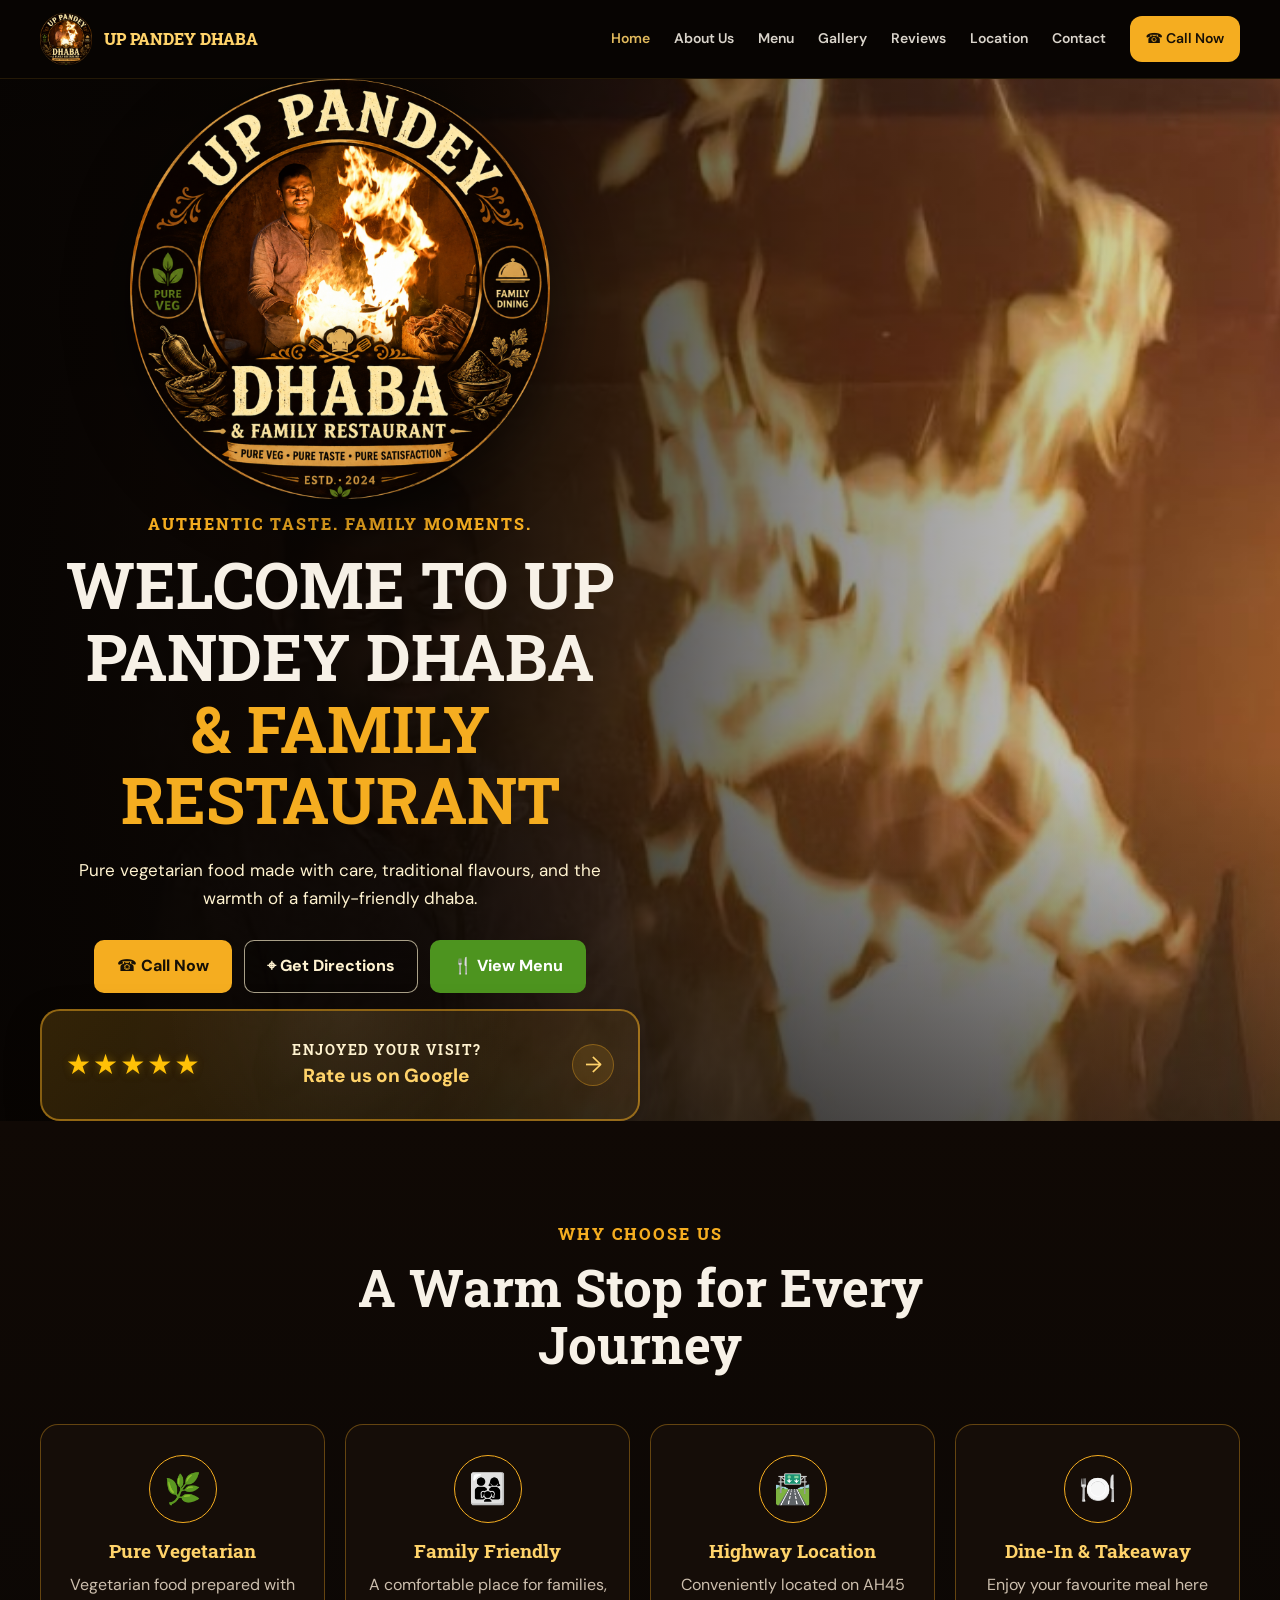
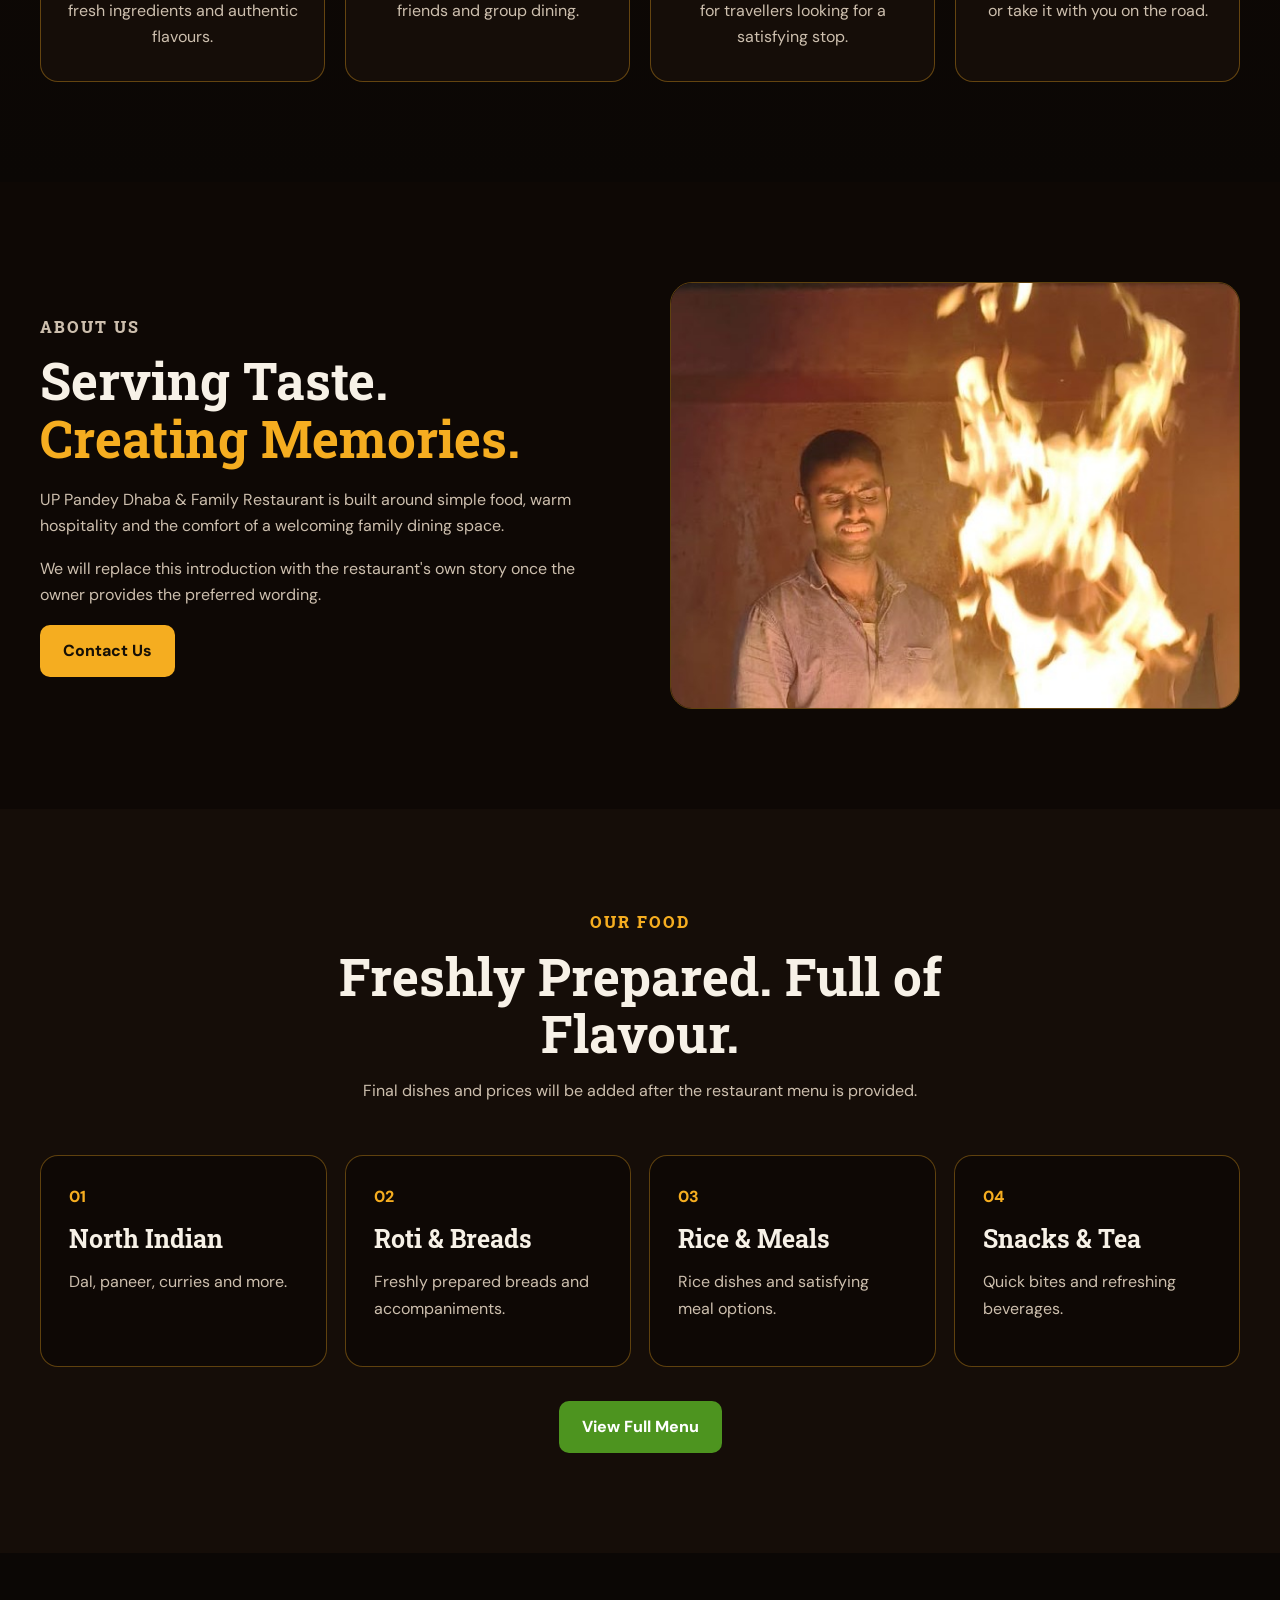
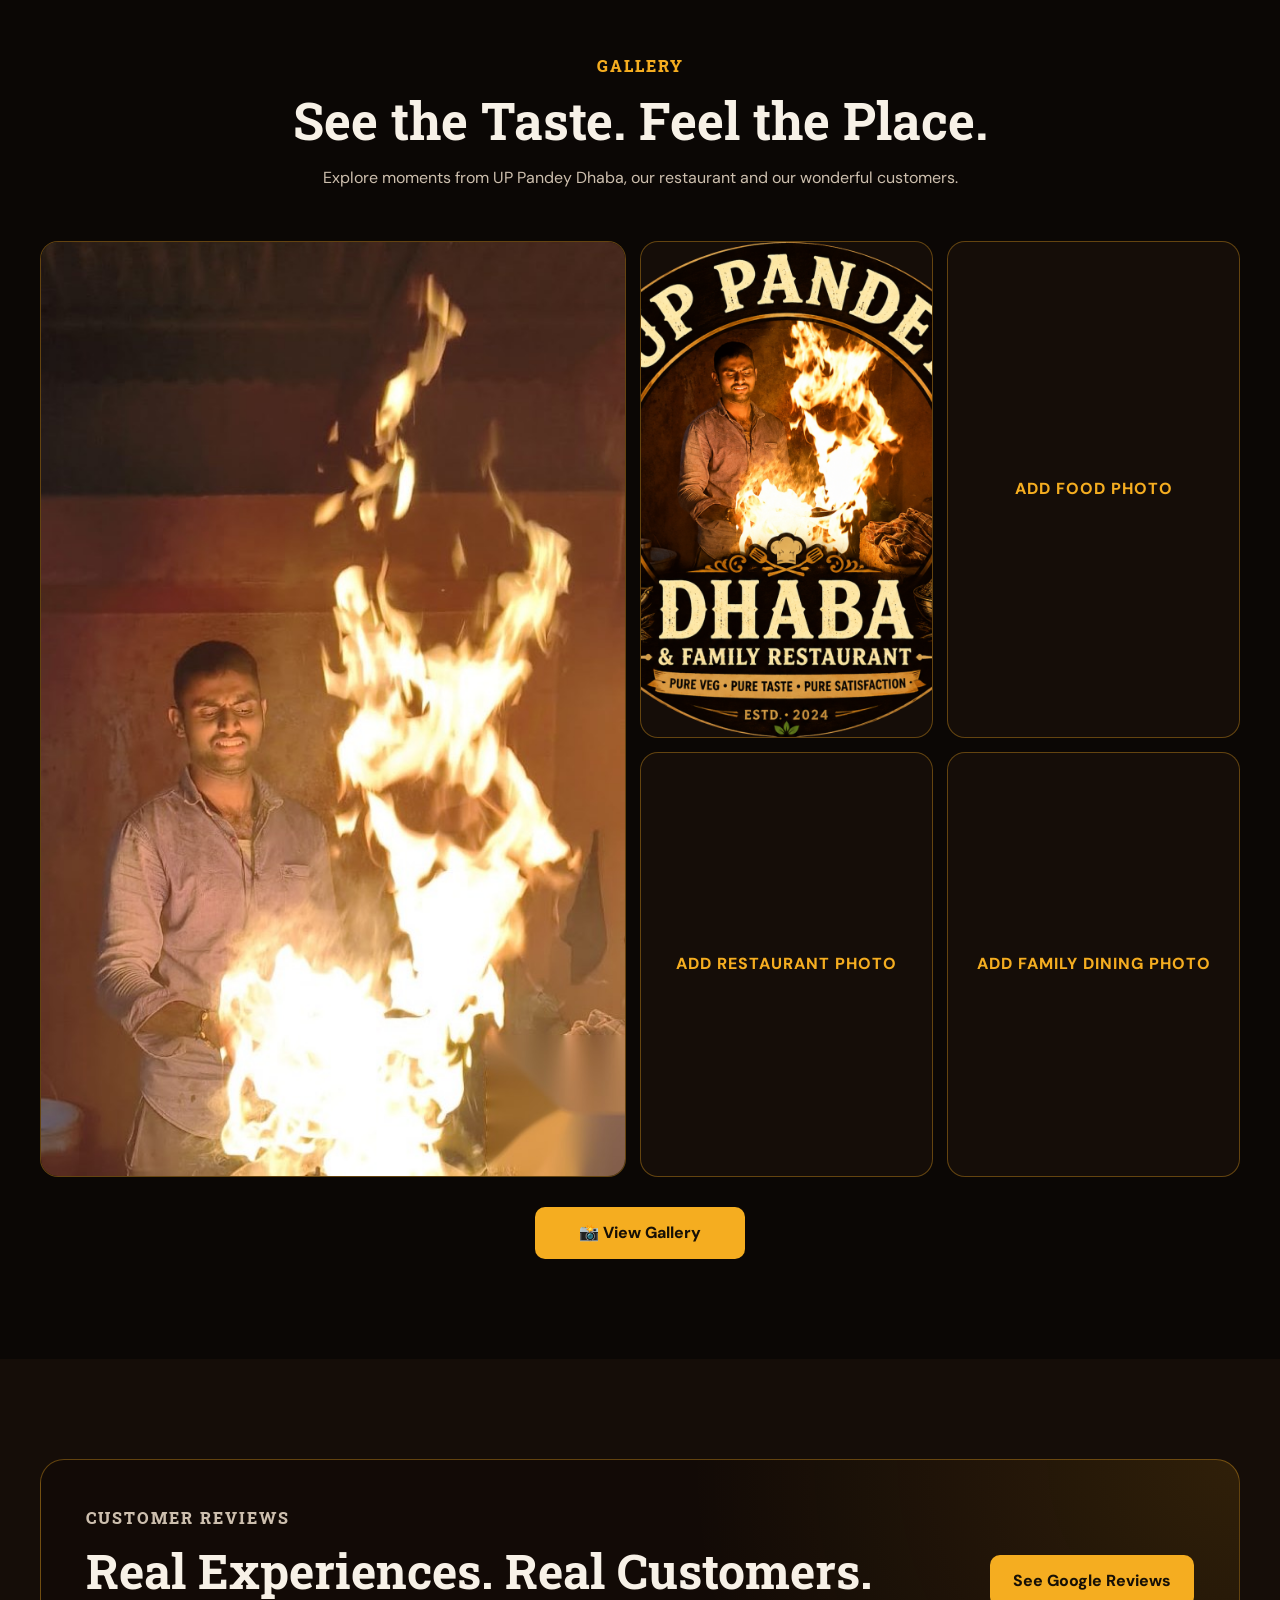
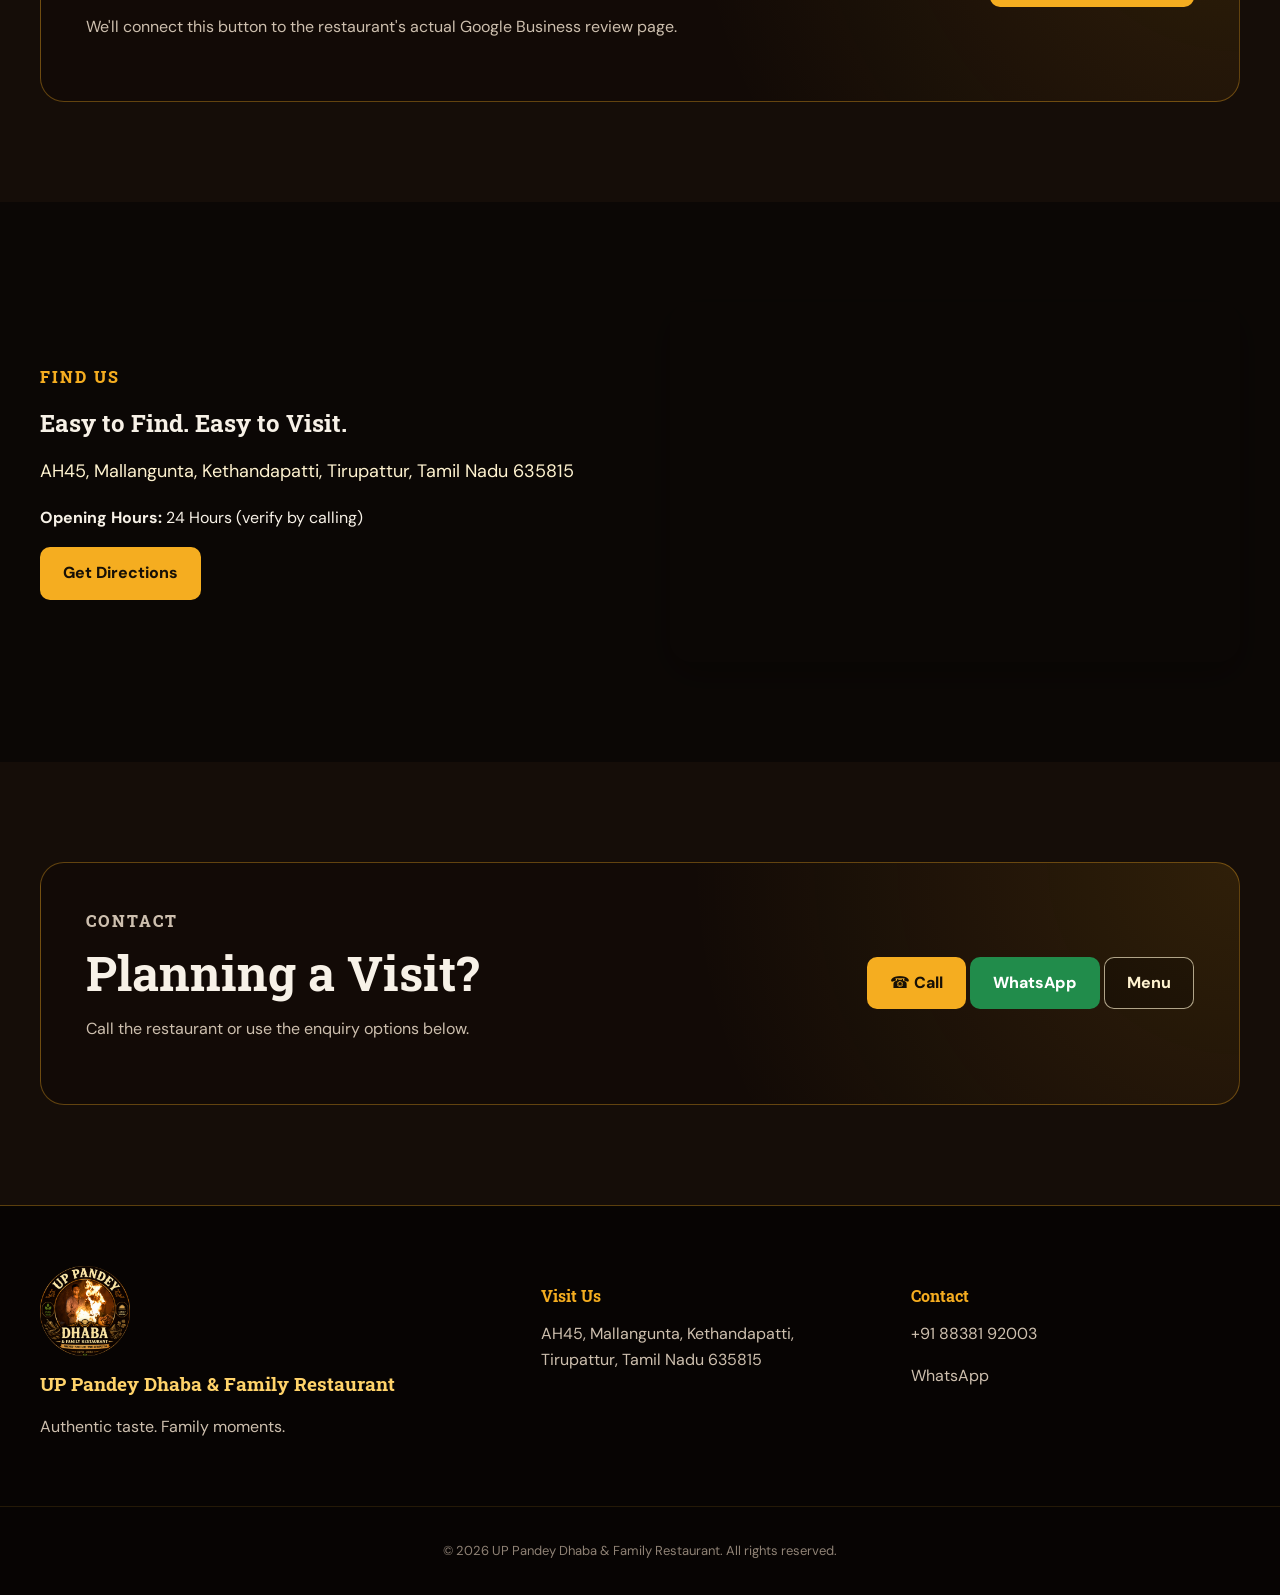
==== commit 1bc96794: "Add full restaurant and customer gallery" ====
--- a/index.html
+++ b/index.html
@@ -191,21 +191,93 @@
     </section>
 
     <section class="gallery section" id="gallery">
+
       <div class="container">
+
         <div class="section-heading">
-          <p class="eyebrow">GALLERY</p>
-          <h2>See the Taste. Feel the Place.</h2>
-          <p>Add the restaurant's best official photos to the folders in this project.</p>
-        </div>
+
+          <p class="eyebrow">
+            GALLERY
+         </p>
+
+         <h2>
+            See the Taste. Feel the Place.
+           </h2>
+
+            <p>
+             Explore moments from UP Pandey Dhaba,
+             our restaurant and our wonderful customers.
+         </p>
+
+        </div>
+
 
         <div class="gallery-grid">
-          <figure class="gallery-item large"><img src="assets/images/hero.jpg" alt="UP Pandey Dhaba cooking"></figure>
-          <figure class="gallery-item"><img src="assets/images/logo.png" alt="UP Pandey Dhaba logo"></figure>
-          <figure class="gallery-item"><div class="photo-placeholder">ADD FOOD PHOTO</div></figure>
-          <figure class="gallery-item"><div class="photo-placeholder">ADD RESTAURANT PHOTO</div></figure>
-          <figure class="gallery-item"><div class="photo-placeholder">ADD FAMILY DINING PHOTO</div></figure>
-        </div>
-      </div>
+
+         <figure class="gallery-item large">
+           <img
+              src="assets/images/hero.jpg"
+              alt="UP Pandey Dhaba cooking"
+        >
+         </figure>
+
+
+         <figure class="gallery-item">
+
+            <img
+           src="assets/images/logo.png"
+            alt="UP Pandey Dhaba logo"
+         >
+
+          </figure>
+
+
+         <figure class="gallery-item">
+
+           <div class="photo-placeholder">
+          ADD FOOD PHOTO
+            </div>
+
+          </figure>
+
+
+          <figure class="gallery-item">
+
+           <div class="photo-placeholder">
+              ADD RESTAURANT PHOTO
+            </div>
+
+          </figure>
+
+
+         <figure class="gallery-item">
+
+           <div class="photo-placeholder">
+              ADD FAMILY DINING PHOTO
+              </div>
+
+          </figure>
+
+       </div>
+
+
+    <!-- ============================================
+         VIEW FULL GALLERY
+         ============================================ -->
+
+        <div class="gallery-view-all">
+
+          <a
+            class="btn btn-primary"
+           href="customer-gallery.html"
+          >
+            📸 View Gallery
+         </a>
+
+        </div>
+
+      </div>
+
     </section>
 
     <section class="reviews section" id="reviews">
--- a/css/style.css
+++ b/css/style.css
@@ -684,4 +684,36 @@
     border-radius:18px;
   }
 
+}
+/* =========================================================
+   VIEW FULL GALLERY BUTTON
+   ========================================================= */
+
+.gallery-view-all{
+  display:flex;
+
+  justify-content:center;
+
+  margin-top:30px;
+}
+
+
+.gallery-view-all .btn{
+  min-width:210px;
+
+  justify-content:center;
+}
+
+
+@media(max-width:720px){
+
+  .gallery-view-all{
+    margin-top:24px;
+  }
+
+  .gallery-view-all .btn{
+    width:100%;
+    max-width:320px;
+  }
+
 }
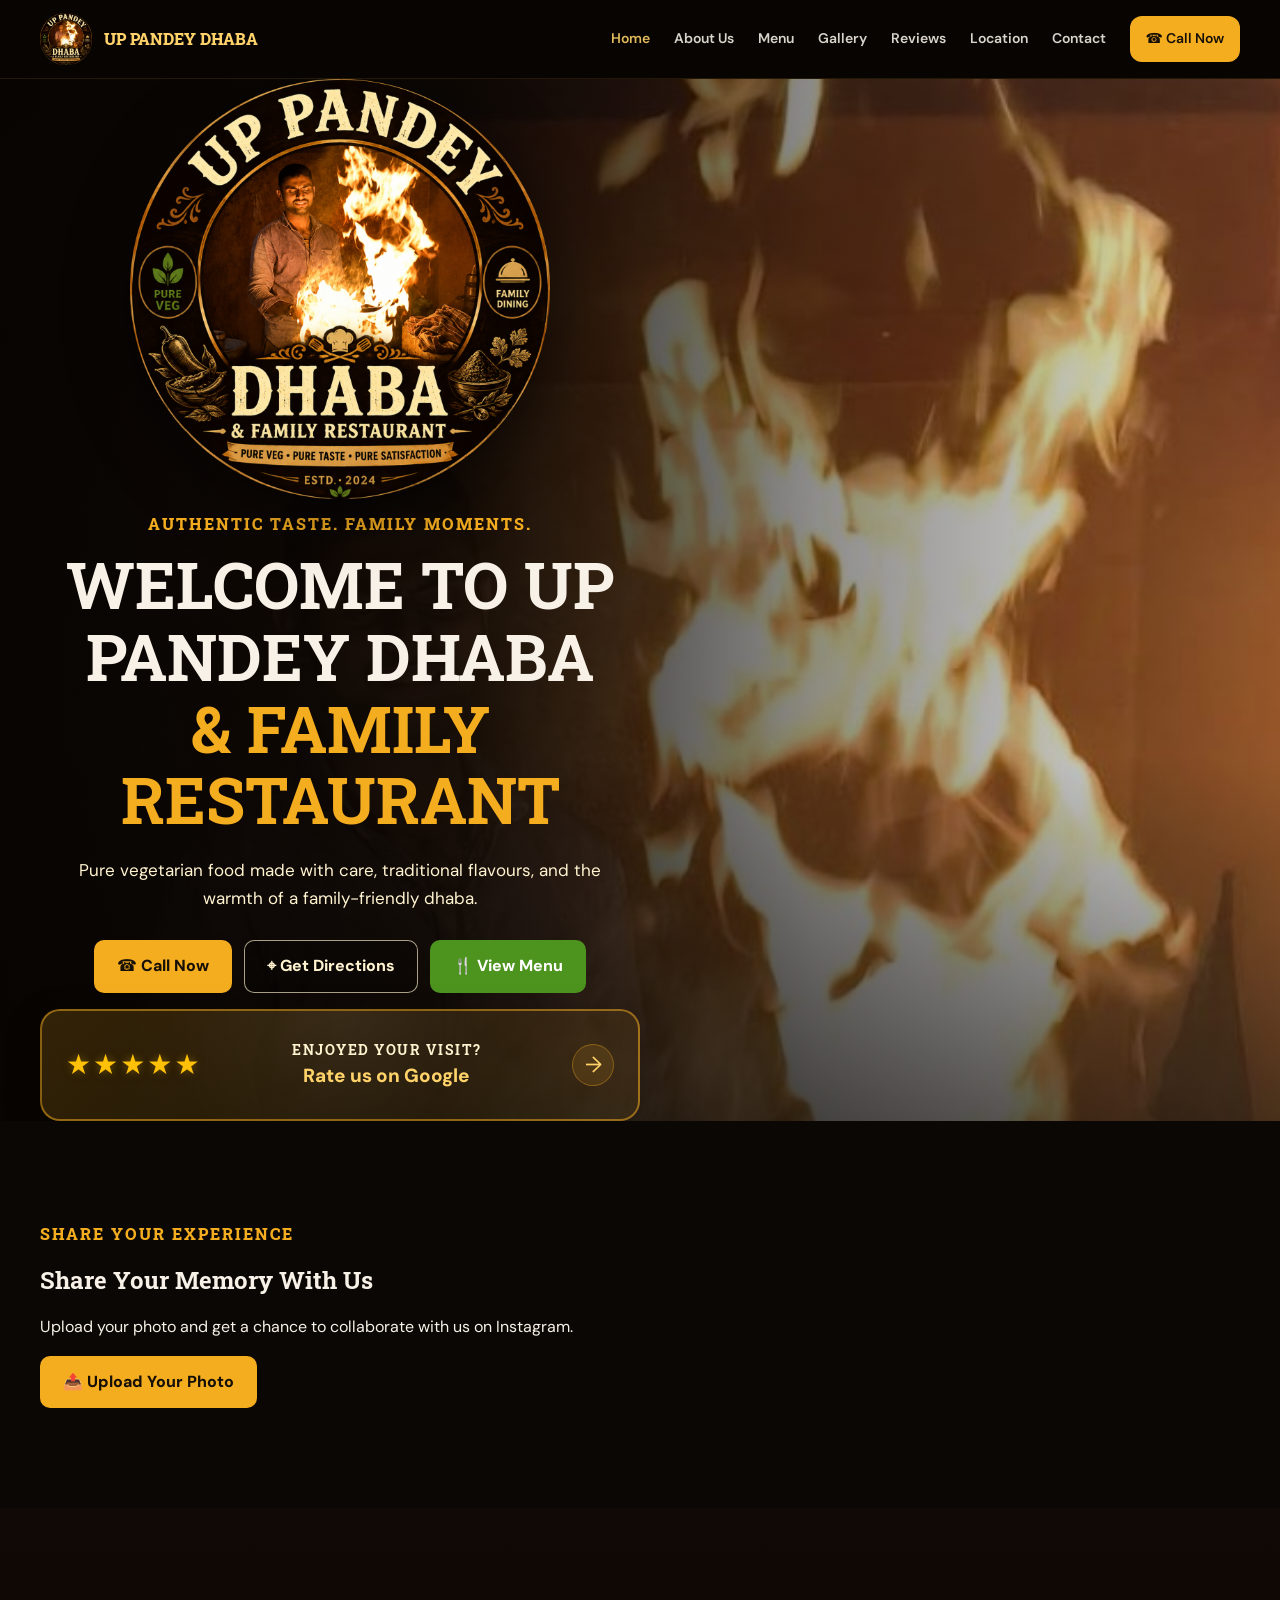
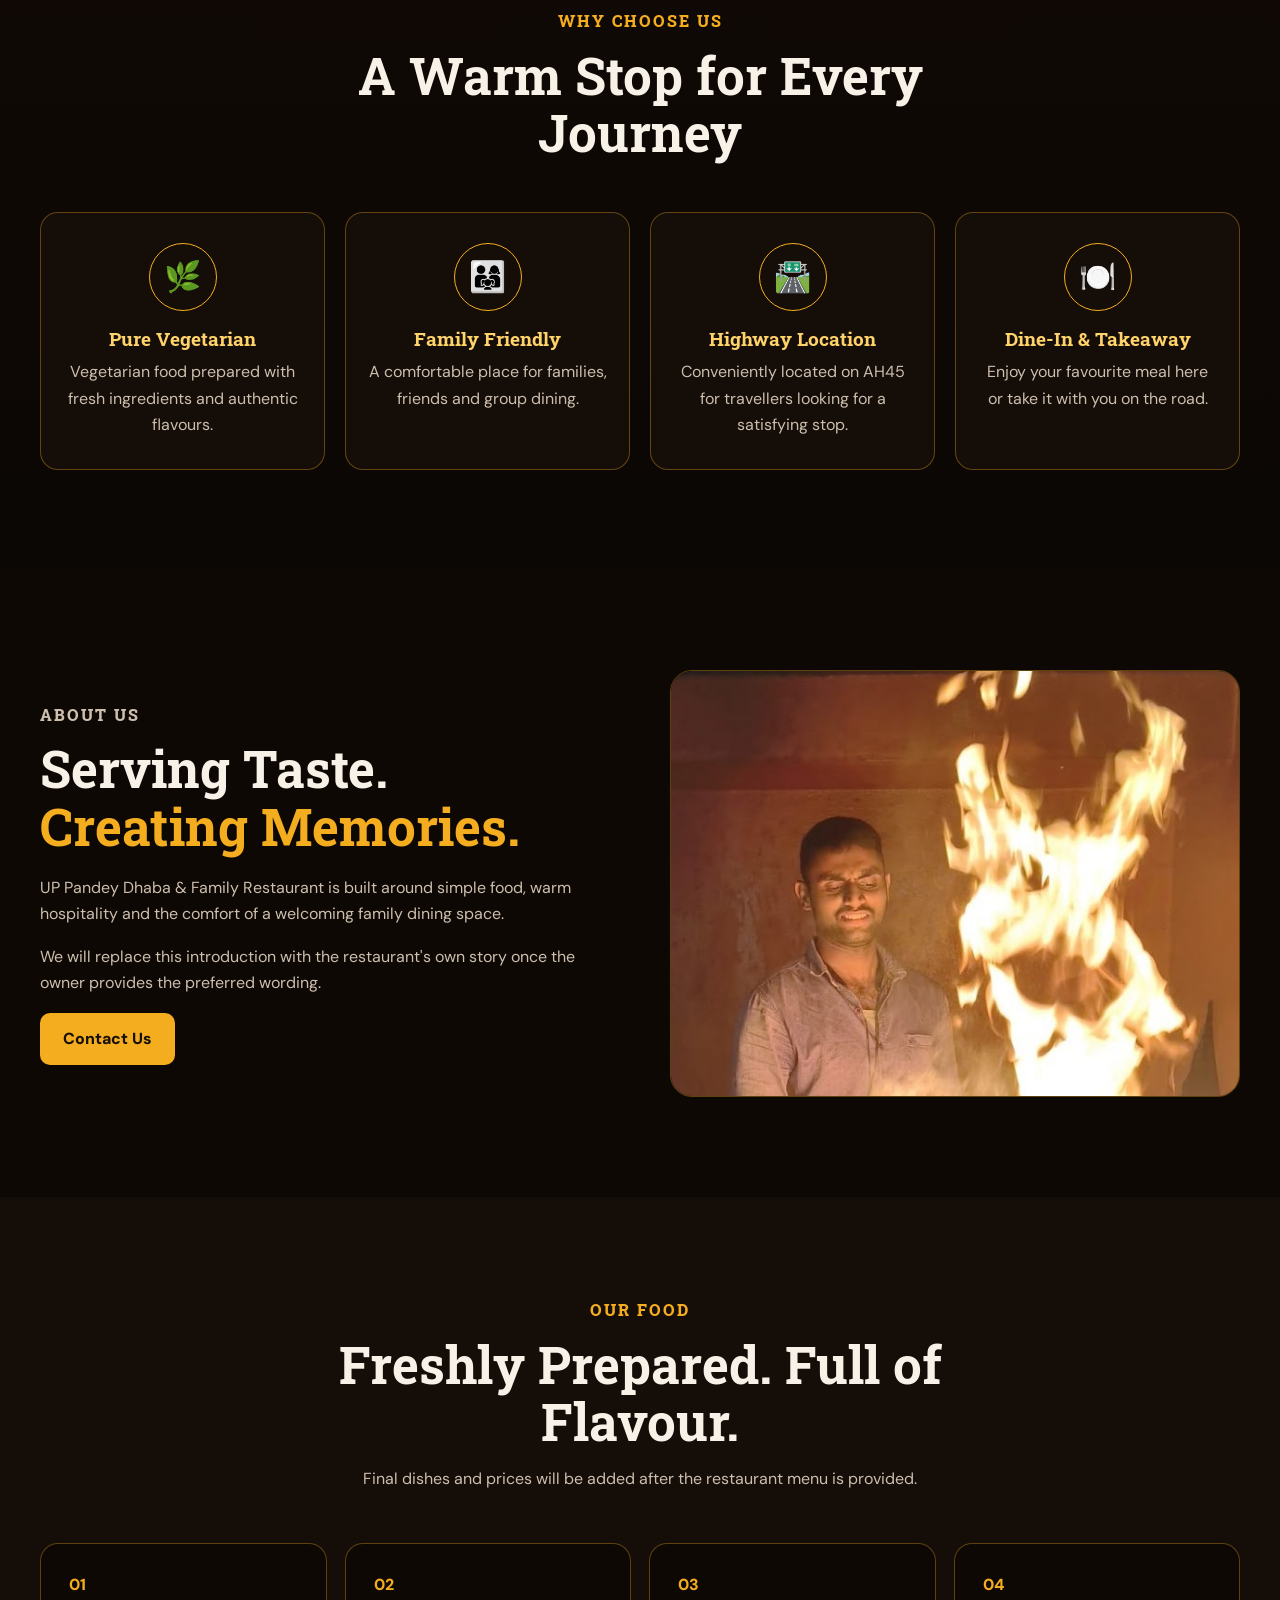
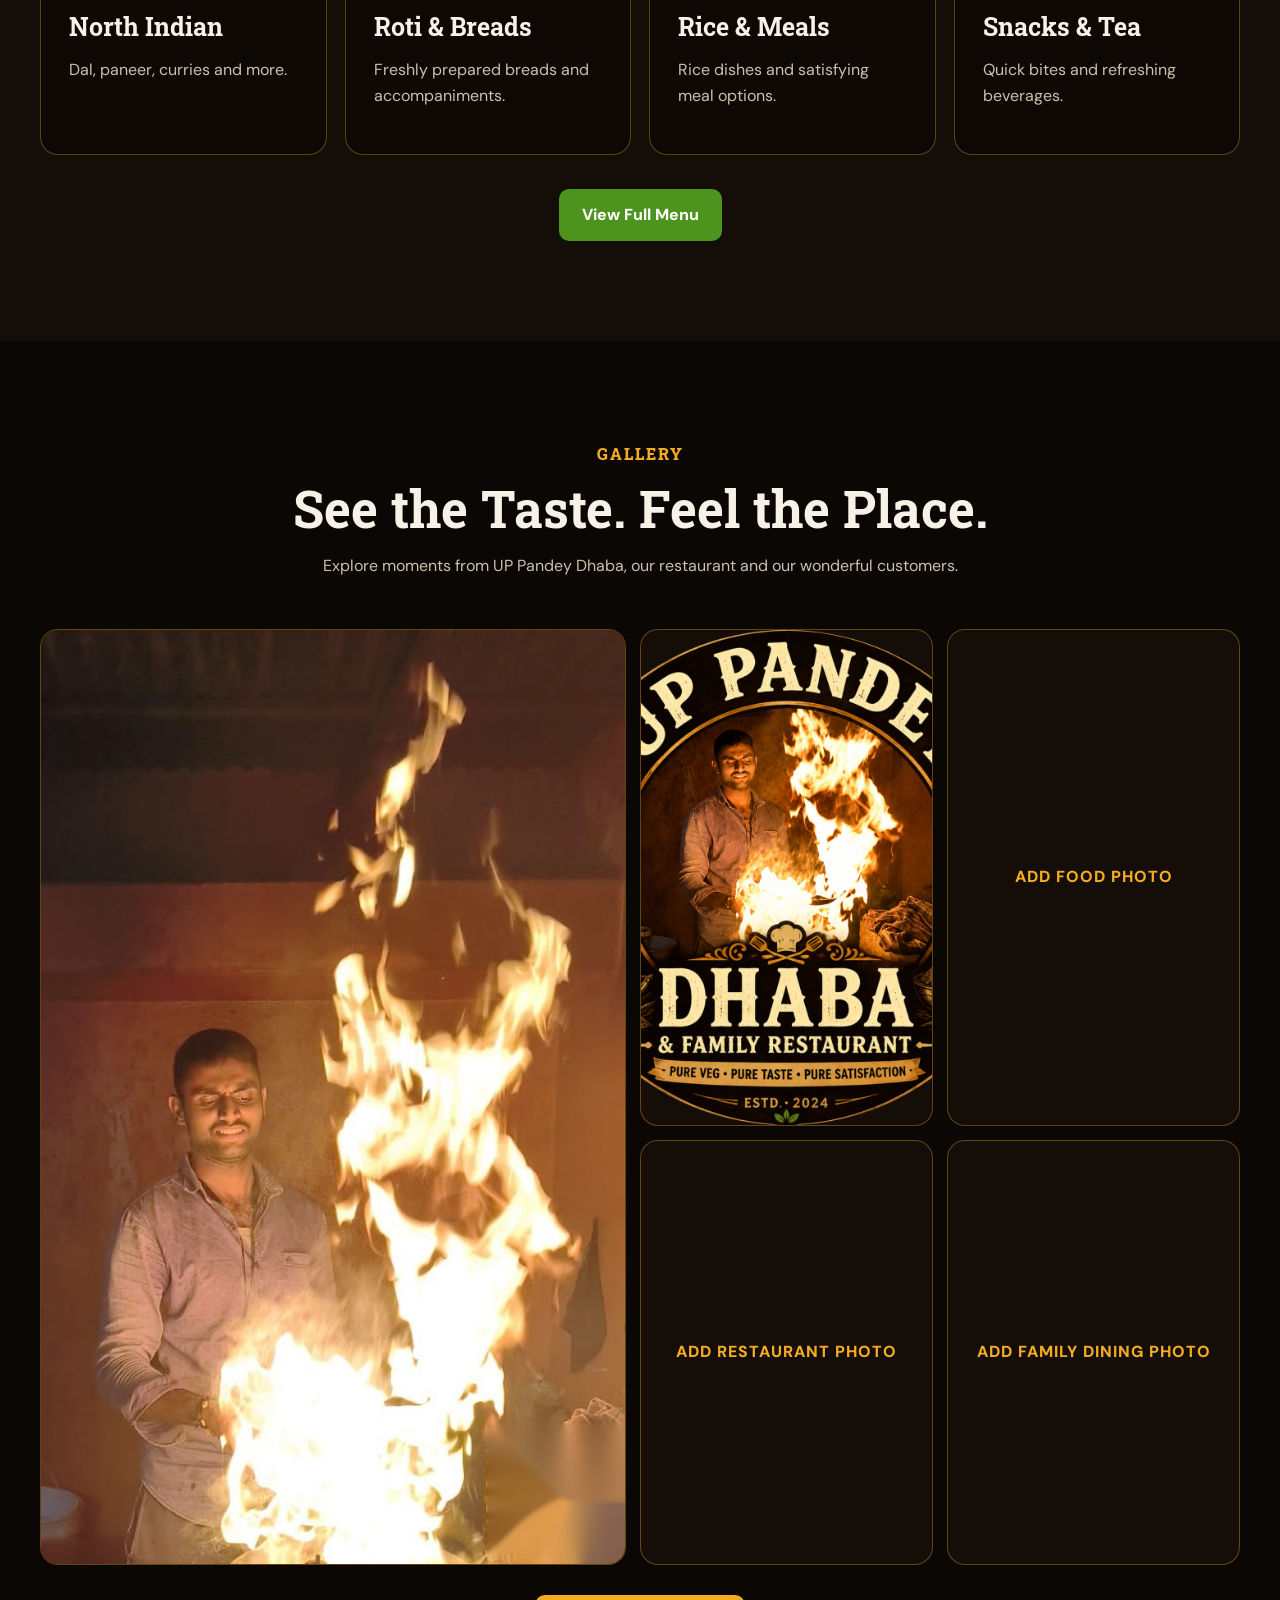
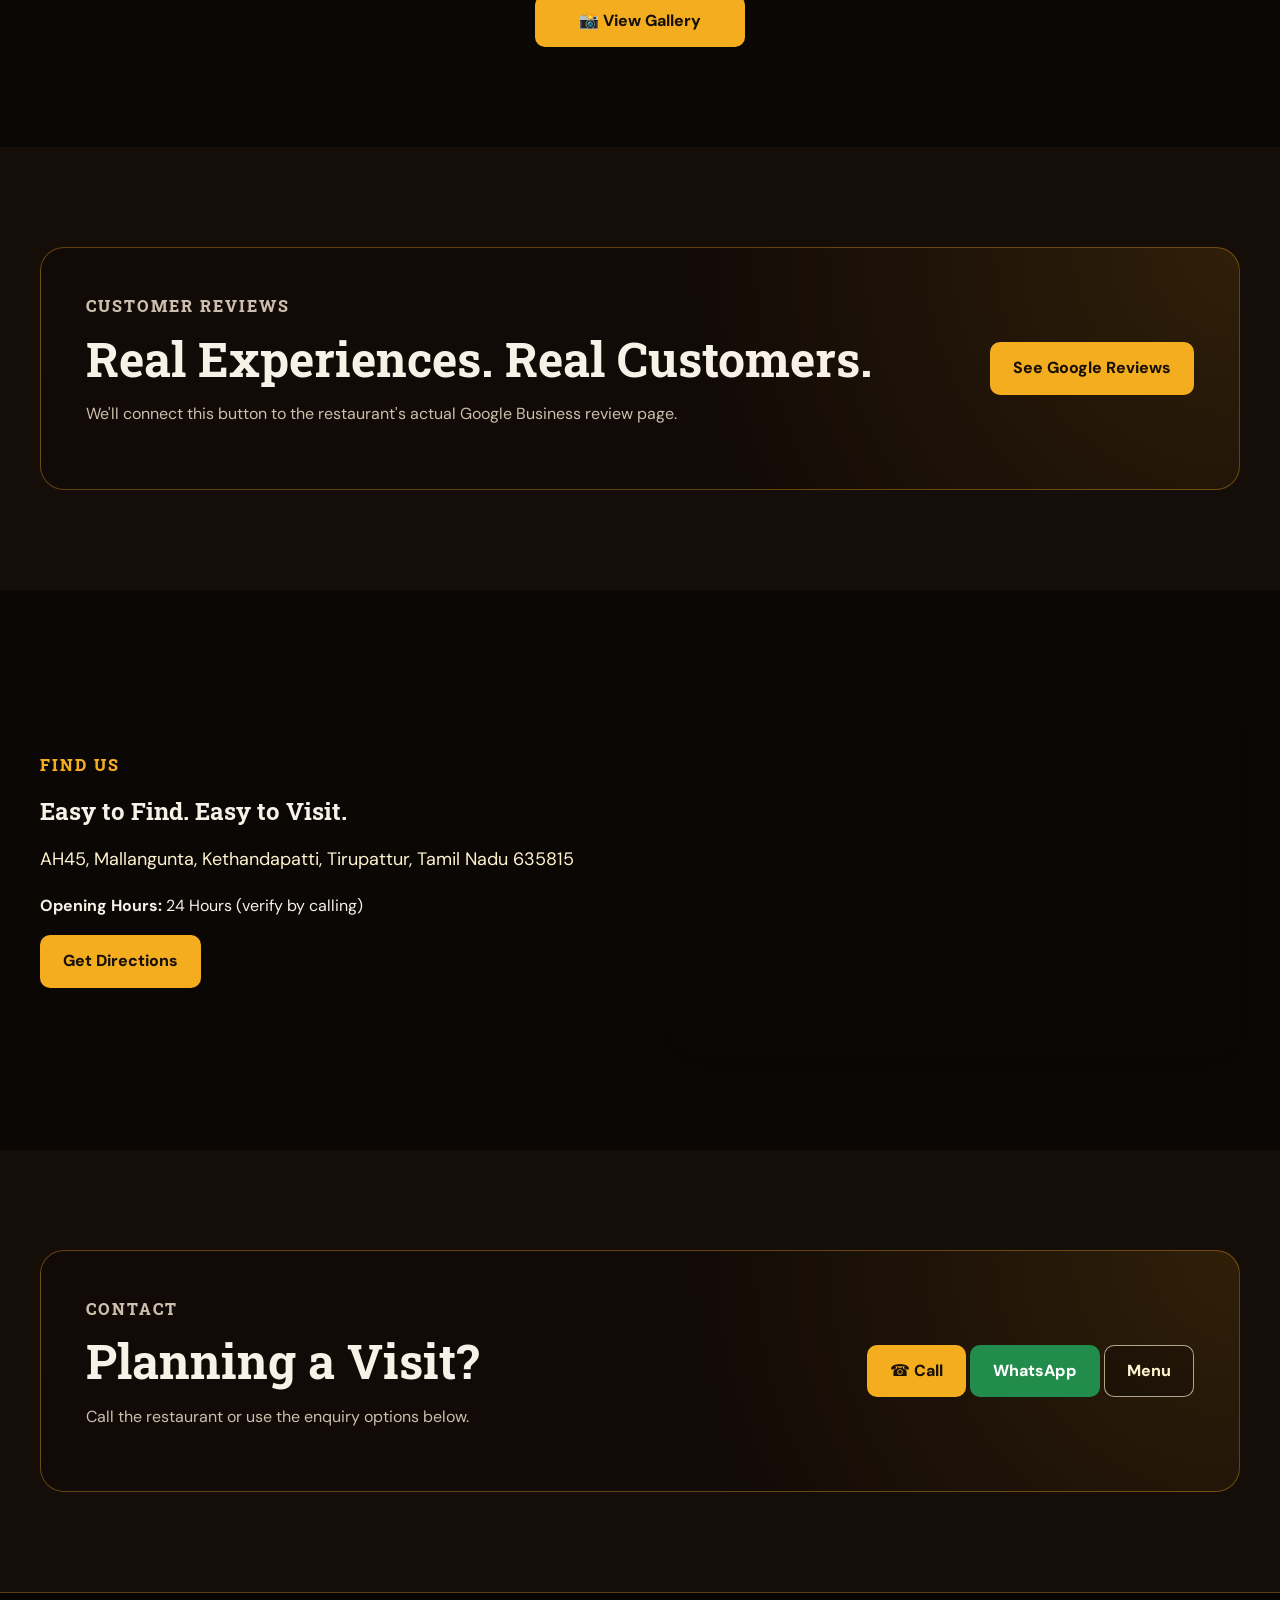
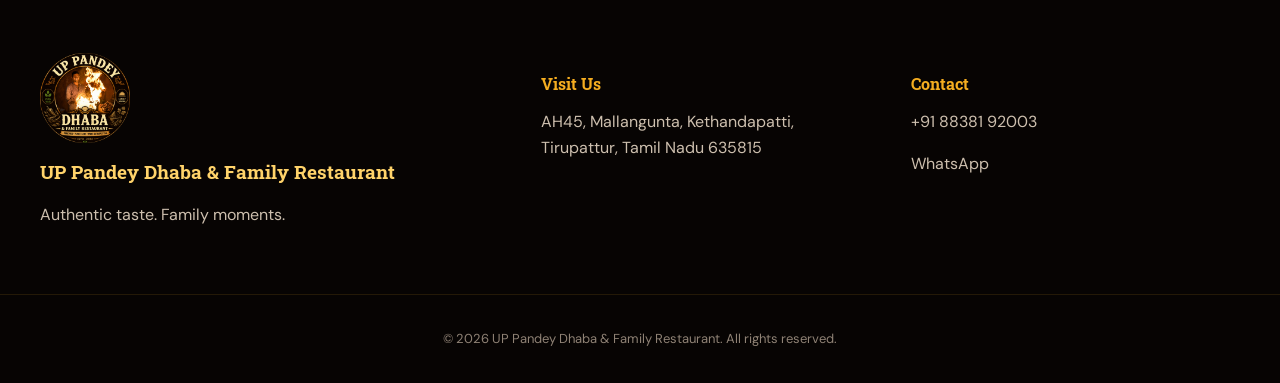
==== commit d3ccd35f: "Add homepage customer photo upload CTA" ====
--- a/index.html
+++ b/index.html
@@ -14,6 +14,7 @@
 
   <link rel="icon" type="image/png" href="assets/images/logo.png">
   <link rel="stylesheet" href="css/style.css">
+  <link rel="stylesheet" href="css/homepage-share.css">
 </head>
 
 <body>
@@ -112,6 +113,19 @@
       </div>
     </section>
 
+    <section class="share-experience section">
+      <div class="container">
+        <div class="share-experience-card">
+          <div class="share-experience-copy">
+            <p class="eyebrow">SHARE YOUR EXPERIENCE</p>
+            <h2>Share Your Memory With Us</h2>
+            <p>Upload your photo and get a chance to collaborate with us on Instagram.</p>
+          </div>
+          <a class="btn btn-primary share-experience-button" href="customer-gallery.html?upload=1">📤 Upload Your Photo</a>
+        </div>
+      </div>
+    </section>
+
     <section class="why section">
       <div class="container">
         <div class="section-heading">
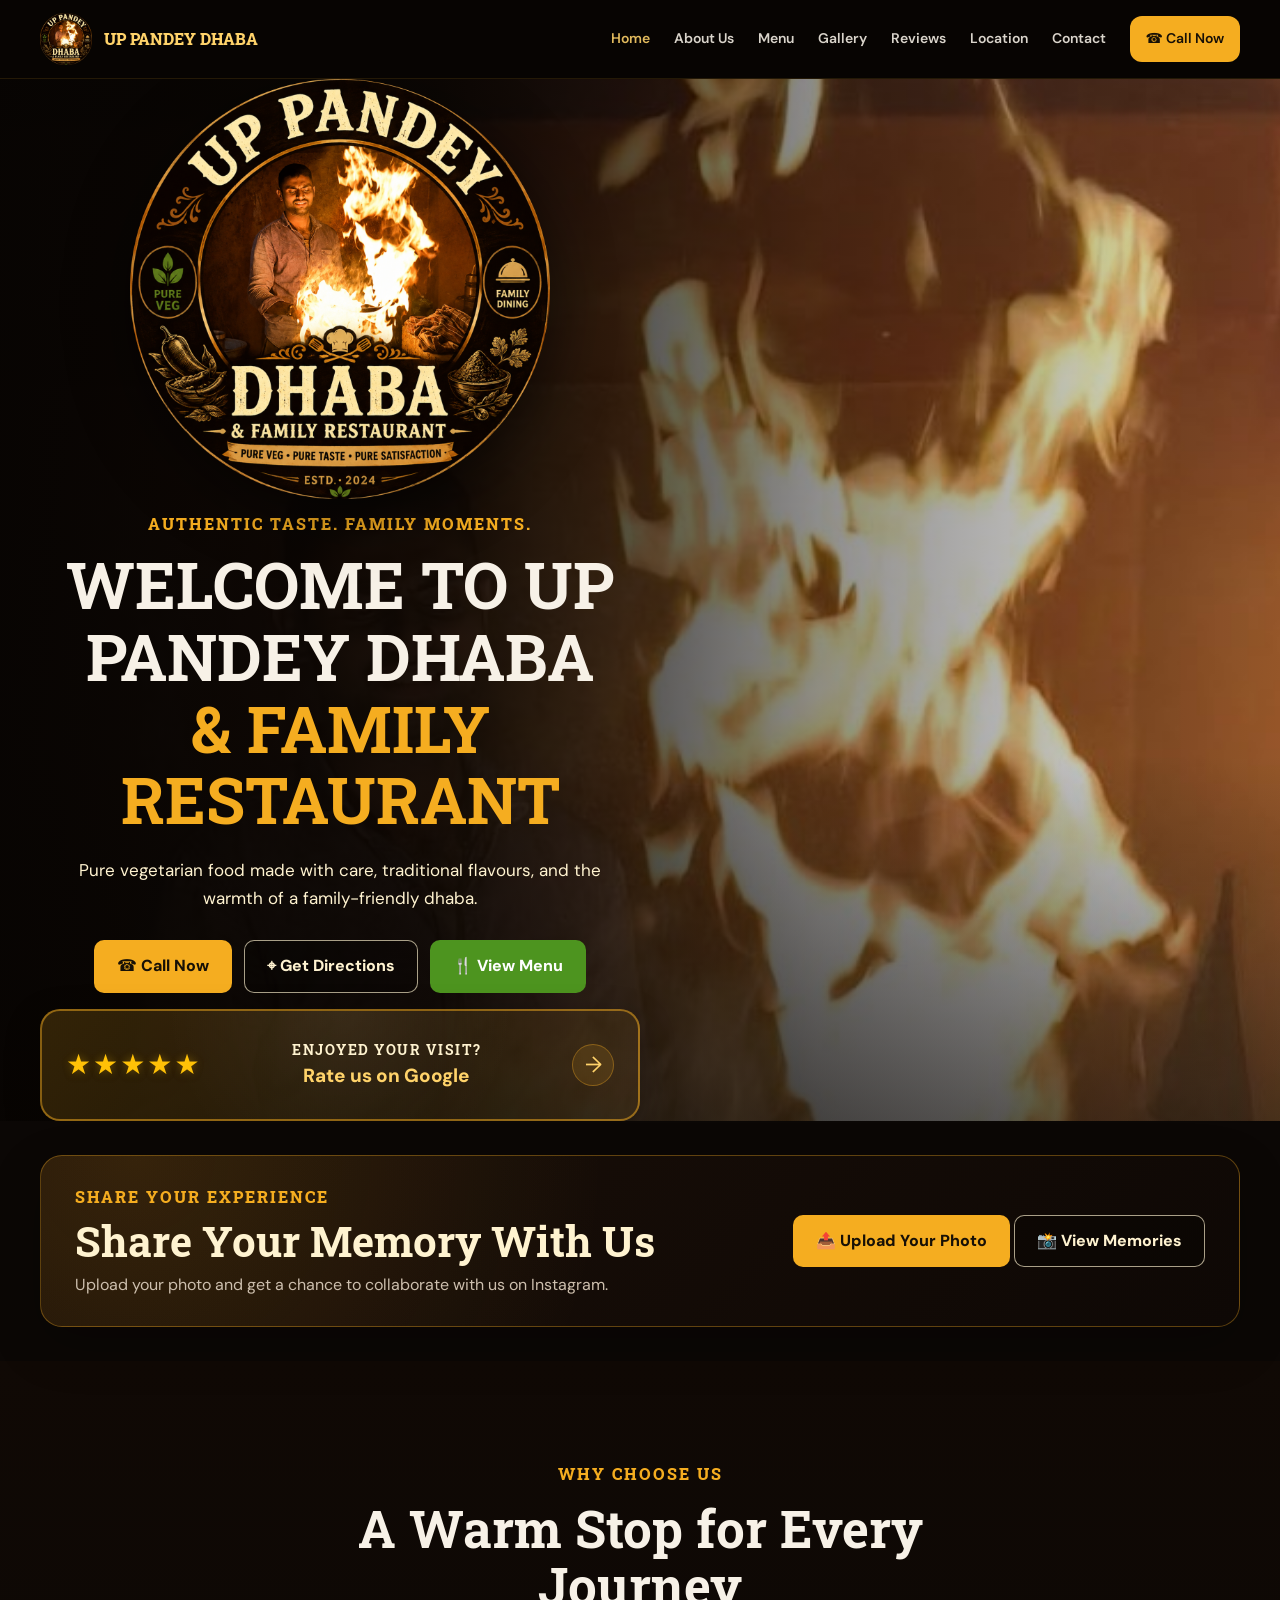
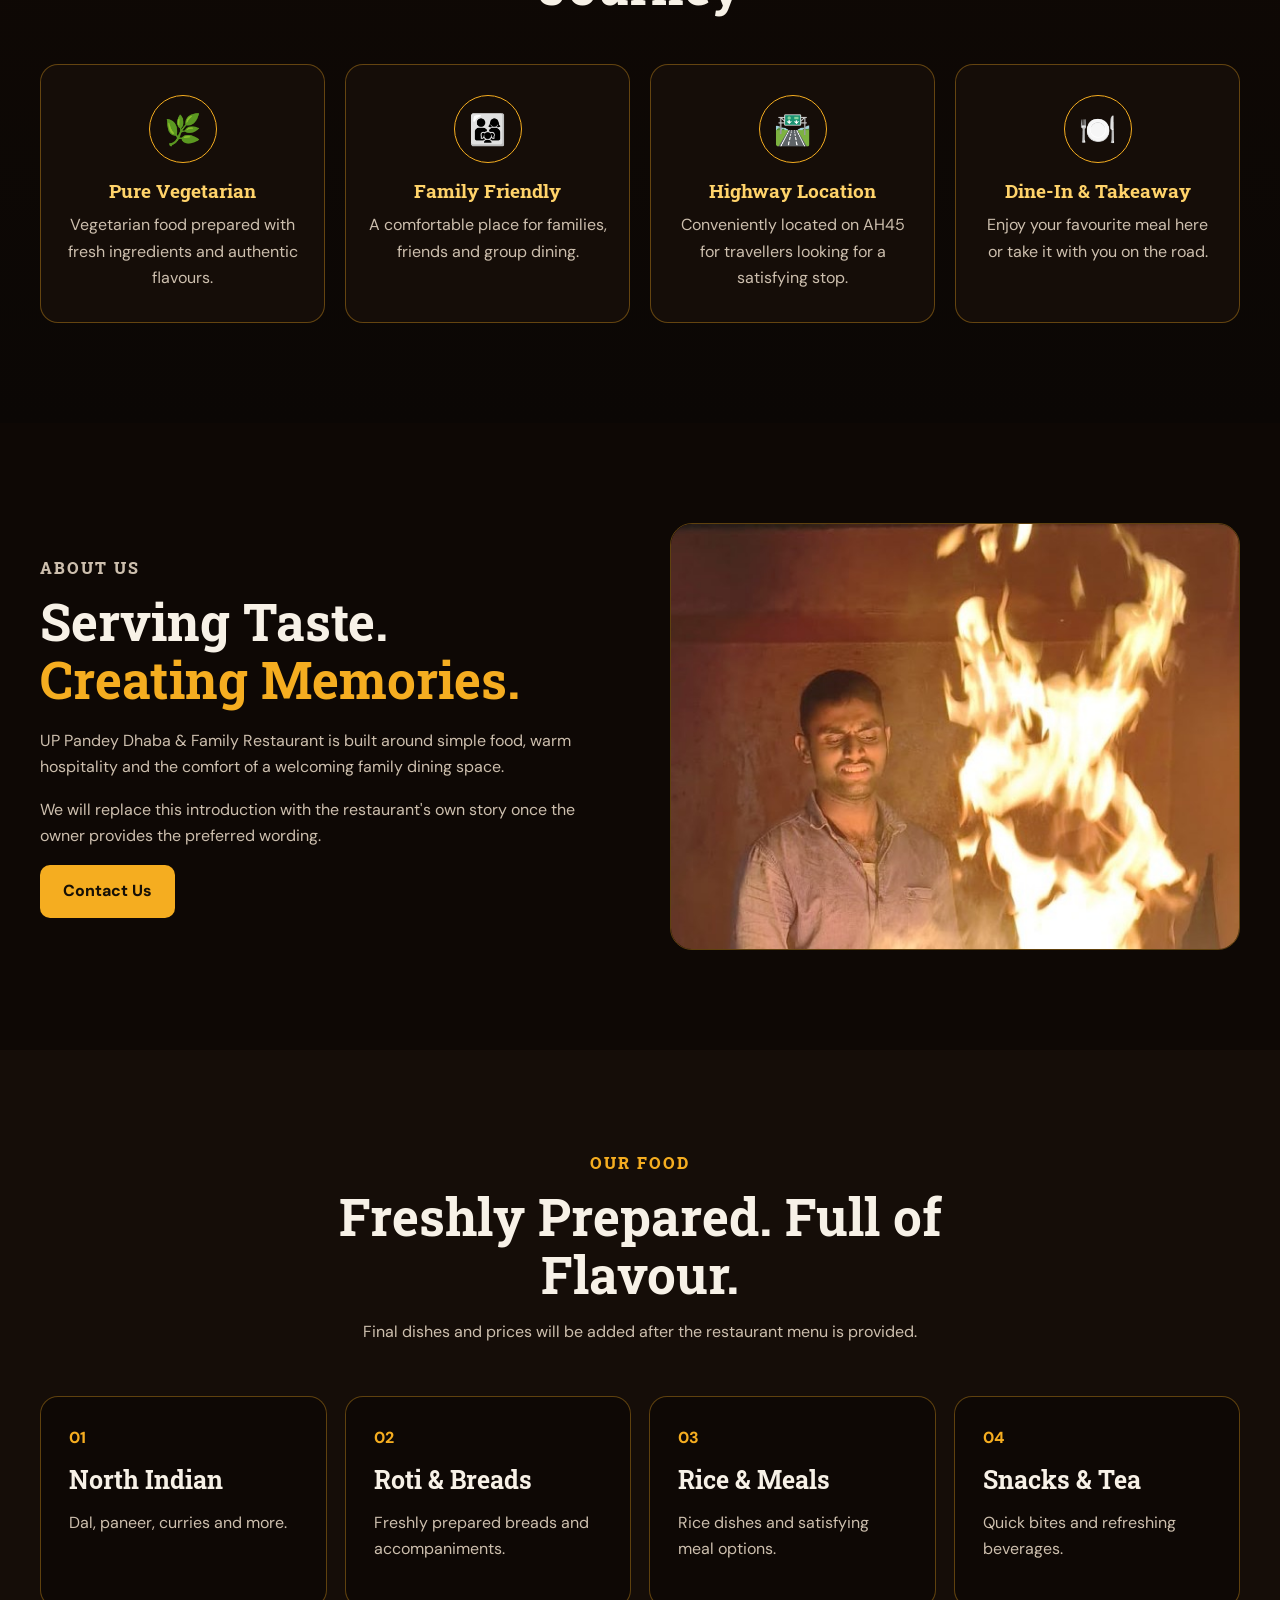
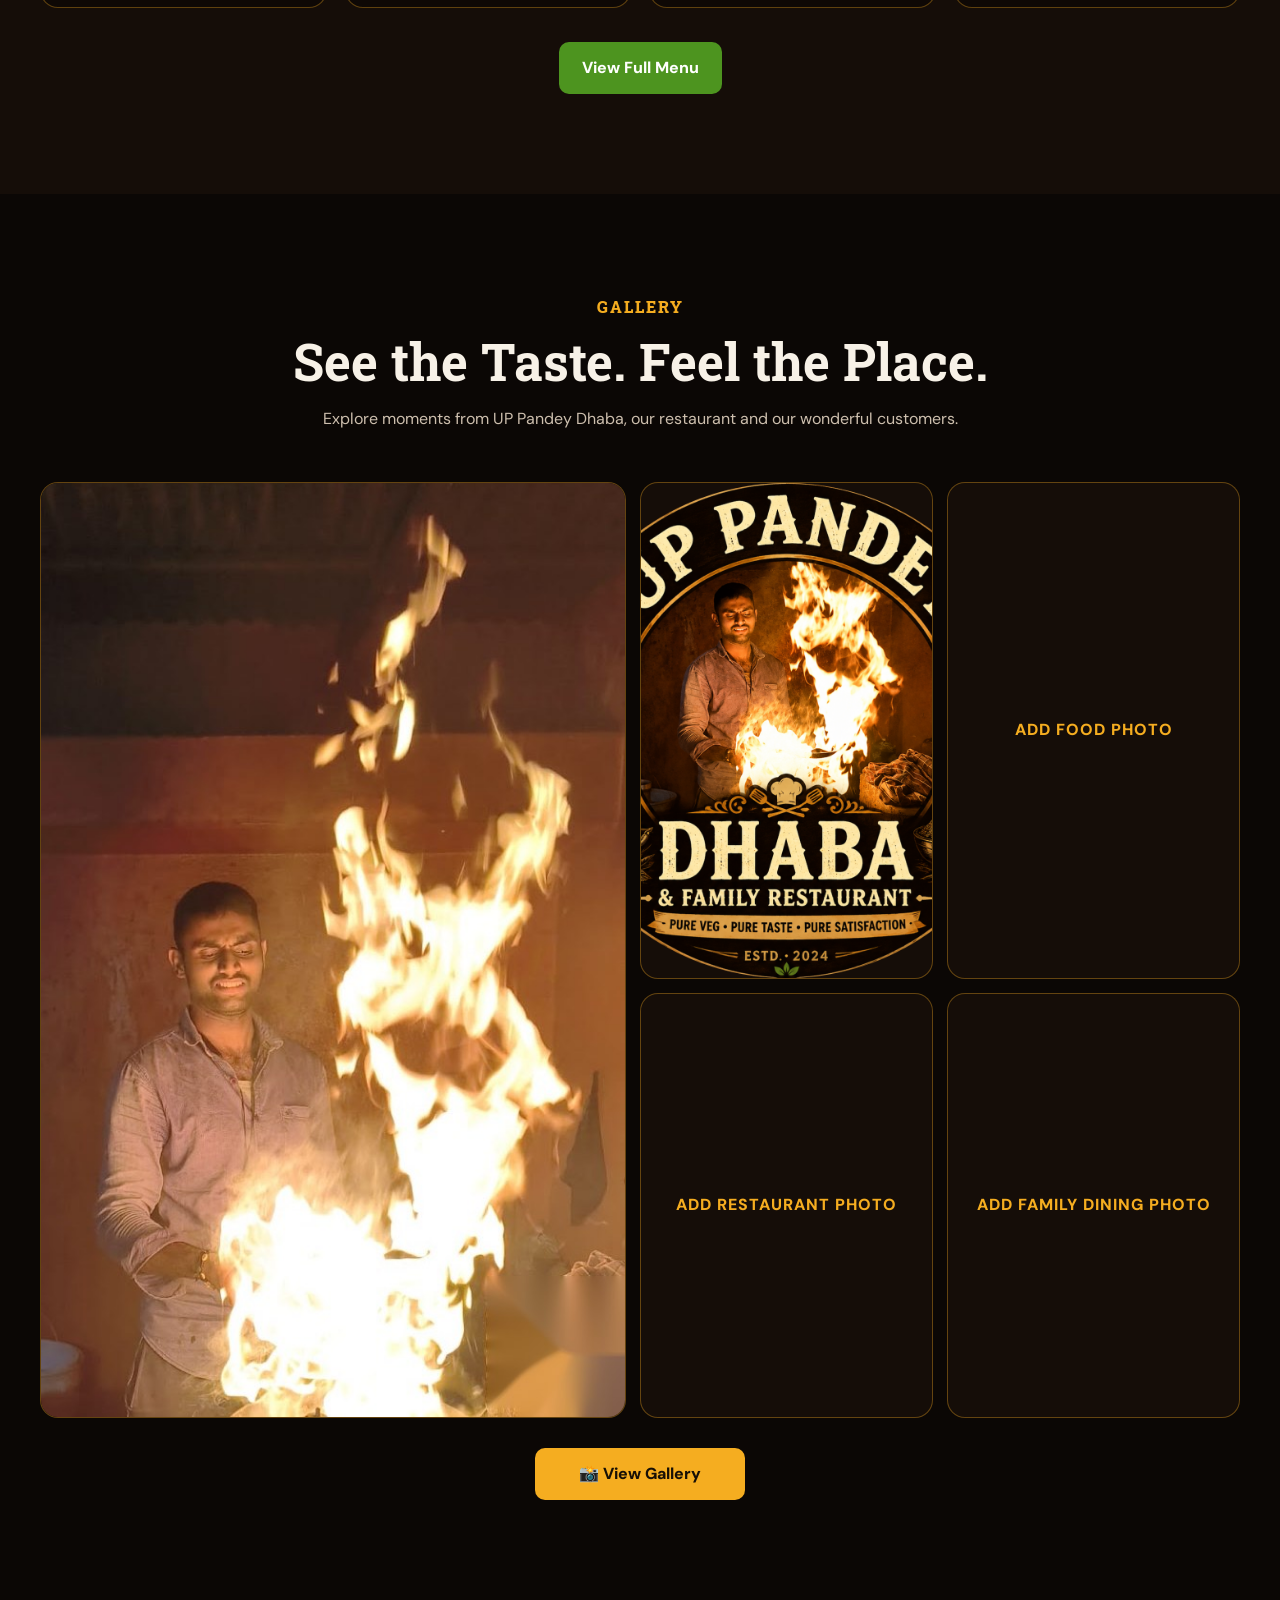
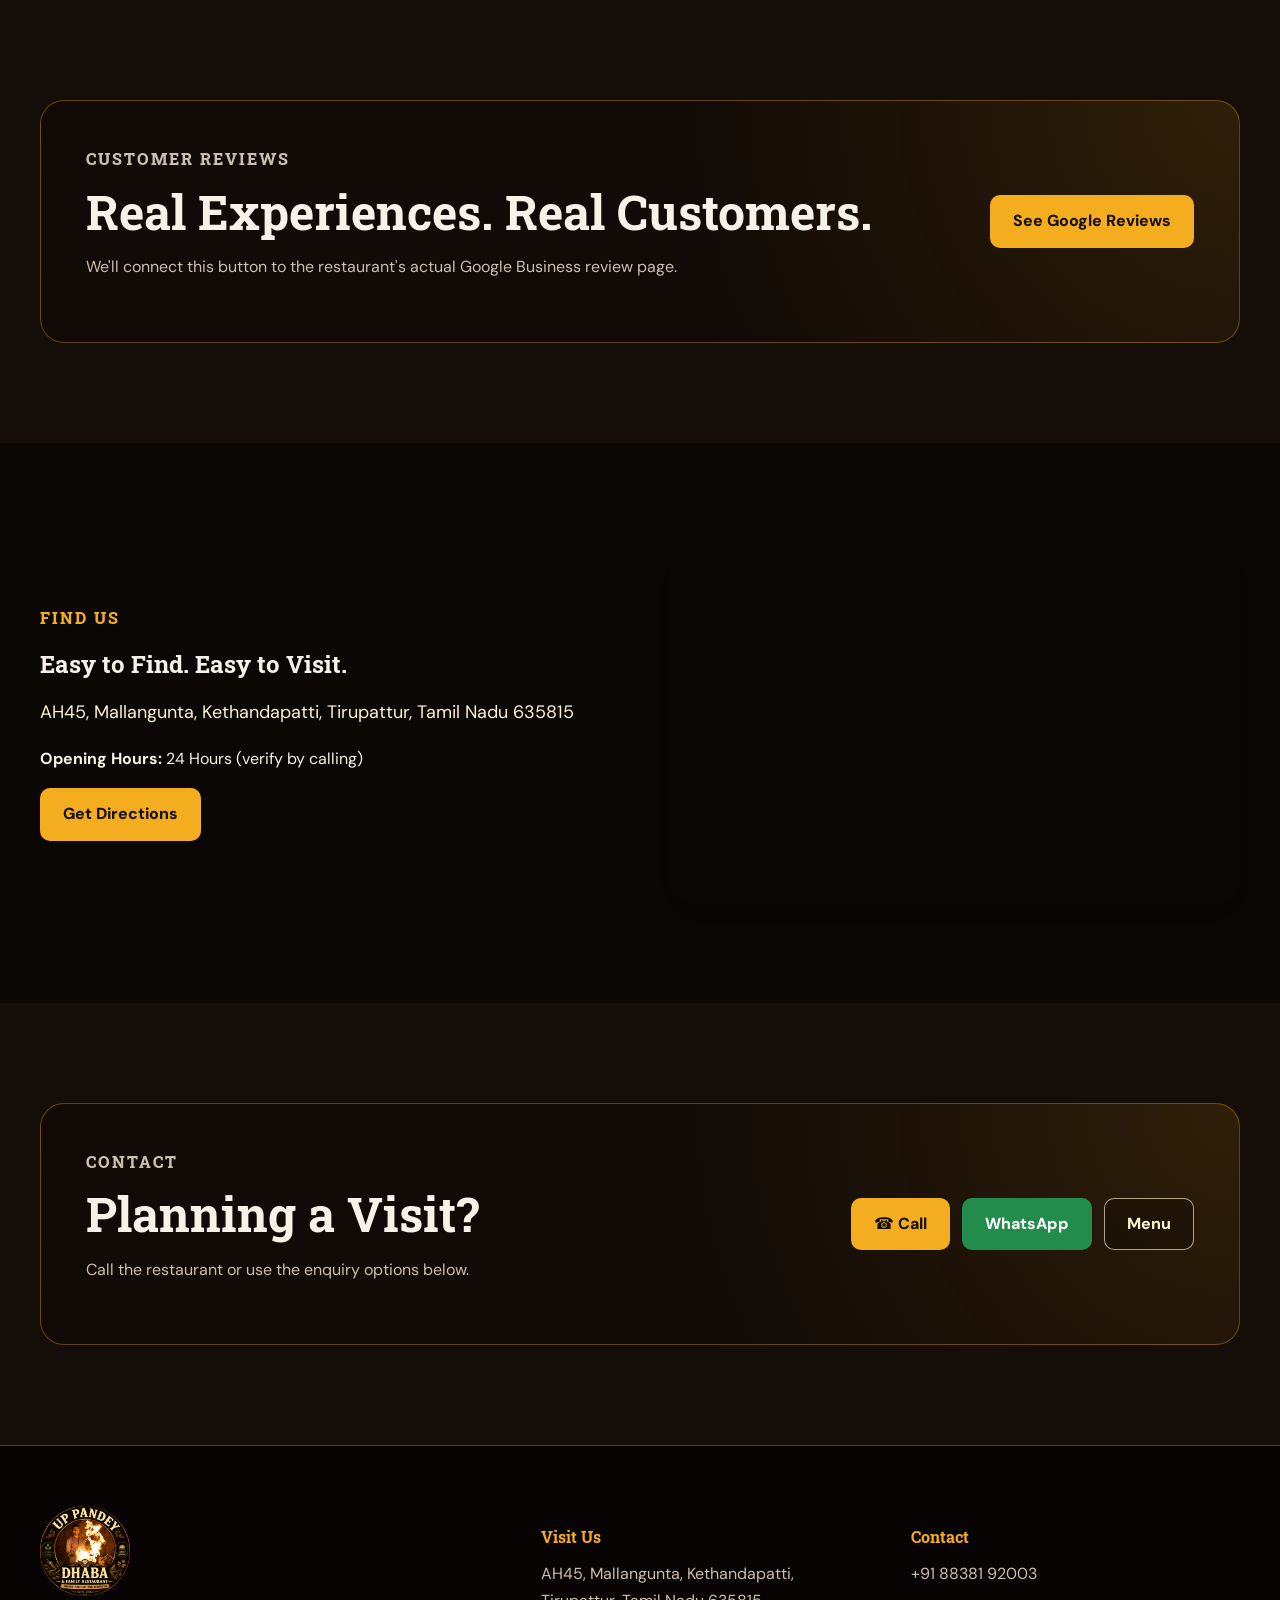
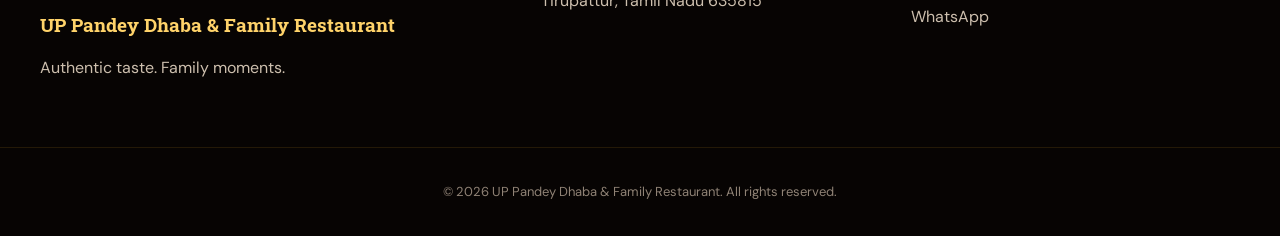
==== commit 508f0b2d: "Add View Memories button and upload return flow" ====
--- a/index.html
+++ b/index.html
@@ -13,8 +13,8 @@
   <meta property="og:type" content="website">
 
   <link rel="icon" type="image/png" href="assets/images/logo.png">
-  <link rel="stylesheet" href="css/style.css">
-  <link rel="stylesheet" href="css/homepage-share.css">
+  <link rel="stylesheet" href="css/style.css?v=20260816">
+  <link rel="stylesheet" href="css/homepage-share.css?v=20260816">
 </head>
 
 <body>
@@ -55,59 +55,13 @@
           <p class="hero-description" data-hero-description></p>
 
 <div class="hero-actions">
-  <a
-    class="btn btn-primary"
-    data-phone-link
-    href="#"
-  >
-    ☎ Call Now
-  </a>
-
-  <a
-    class="btn btn-outline"
-    data-maps-link
-    href="#"
-    target="_blank"
-    rel="noopener"
-  >
-    ⌖ Get Directions
-  </a>
-
-  <a
-    class="btn btn-green"
-    data-menu-link
-    href="menu.html"
-  >
-    🍴 View Menu
-  </a>
-<a
-  class="google-review-card"
-  href="https://www.google.com/maps/place/UP+PANDEY+DHABA+%26+Family+Restaurant/@12.6031943,78.5371208,17z/data=!4m8!3m7!1s0x3badad732f765491:0x990e6ec4dbb62c32!8m2!3d12.6031943!4d78.5396957!9m1!1b1!16s%2Fg%2F11q97glmrt?entry=ttu&g_ep=EgoyMDI2MDgxMi4wIKXMDSoASAFQAw%3D%3D"
-  target="_blank"
-  rel="noopener"
-  aria-label="Rate UP Pandey Dhaba on Google"
->
-
-  <div class="google-review-stars">
-    ★★★★★
-  </div>
-
-  <div class="google-review-content">
-
-    <strong>
-      ENJOYED YOUR VISIT?
-    </strong>
-
-    <span>
-      Rate us on Google
-    </span>
-
-  </div>
-
-  <div class="google-review-arrow">
-    →
-  </div>
-
+  <a class="btn btn-primary" data-phone-link href="#">☎ Call Now</a>
+  <a class="btn btn-outline" data-maps-link href="#" target="_blank" rel="noopener">⌖ Get Directions</a>
+  <a class="btn btn-green" data-menu-link href="menu.html">🍴 View Menu</a>
+<a class="google-review-card" href="https://www.google.com/maps/place/UP+PANDEY+DHABA+%26+Family+Restaurant/@12.6031943,78.5371208,17z/data=!4m8!3m7!1s0x3badad732f765491:0x990e6ec4dbb62c32!8m2!3d12.6031943!4d78.5396957!9m1!1b1!16s%2Fg%2F11q97glmrt?entry=ttu&g_ep=EgoyMDI2MDgxMi4wIKXMDSoASAFQAw%3D%3D" target="_blank" rel="noopener" aria-label="Rate UP Pandey Dhaba on Google">
+  <div class="google-review-stars">★★★★★</div>
+  <div class="google-review-content"><strong>ENJOYED YOUR VISIT?</strong><span>Rate us on Google</span></div>
+  <div class="google-review-arrow">→</div>
 </a>
         </div>
       </div>
@@ -121,7 +75,10 @@
             <h2>Share Your Memory With Us</h2>
             <p>Upload your photo and get a chance to collaborate with us on Instagram.</p>
           </div>
-          <a class="btn btn-primary share-experience-button" href="customer-gallery.html?upload=1">📤 Upload Your Photo</a>
+          <div class="share-experience-actions">
+            <a class="btn btn-primary share-experience-button" href="customer-gallery.html?upload=1&amp;return=home">📤 Upload Your Photo</a>
+            <a class="btn btn-outline share-experience-button" href="customer-gallery.html">📸 View Memories</a>
+          </div>
         </div>
       </div>
     </section>
@@ -132,31 +89,11 @@
           <p class="eyebrow">WHY CHOOSE US</p>
           <h2>A Warm Stop for Every Journey</h2>
         </div>
-
         <div class="feature-grid">
-          <article class="feature-card">
-            <div class="feature-icon">🌿</div>
-            <h3>Pure Vegetarian</h3>
-            <p>Vegetarian food prepared with fresh ingredients and authentic flavours.</p>
-          </article>
-
-          <article class="feature-card">
-            <div class="feature-icon">👨‍👩‍👧</div>
-            <h3>Family Friendly</h3>
-            <p>A comfortable place for families, friends and group dining.</p>
-          </article>
-
-          <article class="feature-card">
-            <div class="feature-icon">🛣️</div>
-            <h3>Highway Location</h3>
-            <p>Conveniently located on AH45 for travellers looking for a satisfying stop.</p>
-          </article>
-
-          <article class="feature-card">
-            <div class="feature-icon">🍽️</div>
-            <h3>Dine-In & Takeaway</h3>
-            <p>Enjoy your favourite meal here or take it with you on the road.</p>
-          </article>
+          <article class="feature-card"><div class="feature-icon">🌿</div><h3>Pure Vegetarian</h3><p>Vegetarian food prepared with fresh ingredients and authentic flavours.</p></article>
+          <article class="feature-card"><div class="feature-icon">👨‍👩‍👧</div><h3>Family Friendly</h3><p>A comfortable place for families, friends and group dining.</p></article>
+          <article class="feature-card"><div class="feature-icon">🛣️</div><h3>Highway Location</h3><p>Conveniently located on AH45 for travellers looking for a satisfying stop.</p></article>
+          <article class="feature-card"><div class="feature-icon">🍽️</div><h3>Dine-In & Takeaway</h3><p>Enjoy your favourite meal here or take it with you on the road.</p></article>
         </div>
       </div>
     </section>
@@ -166,20 +103,11 @@
         <div class="about-copy">
           <p class="eyebrow">ABOUT US</p>
           <h2>Serving Taste.<br><span>Creating Memories.</span></h2>
-          <p>
-            UP Pandey Dhaba & Family Restaurant is built around simple food,
-            warm hospitality and the comfort of a welcoming family dining space.
-          </p>
-          <p>
-            We will replace this introduction with the restaurant's own story
-            once the owner provides the preferred wording.
-          </p>
+          <p>UP Pandey Dhaba & Family Restaurant is built around simple food, warm hospitality and the comfort of a welcoming family dining space.</p>
+          <p>We will replace this introduction with the restaurant's own story once the owner provides the preferred wording.</p>
           <a class="btn btn-primary" href="#contact">Contact Us</a>
         </div>
-
-        <div class="about-image">
-          <img src="assets/images/hero.jpg" alt="Cooking at UP Pandey Dhaba">
-        </div>
+        <div class="about-image"><img src="assets/images/hero.jpg" alt="Cooking at UP Pandey Dhaba"></div>
       </div>
     </section>
 
@@ -190,151 +118,51 @@
           <h2>Freshly Prepared. Full of Flavour.</h2>
           <p>Final dishes and prices will be added after the restaurant menu is provided.</p>
         </div>
-
         <div class="menu-grid">
           <article class="menu-card"><span>01</span><h3>North Indian</h3><p>Dal, paneer, curries and more.</p></article>
           <article class="menu-card"><span>02</span><h3>Roti & Breads</h3><p>Freshly prepared breads and accompaniments.</p></article>
           <article class="menu-card"><span>03</span><h3>Rice & Meals</h3><p>Rice dishes and satisfying meal options.</p></article>
           <article class="menu-card"><span>04</span><h3>Snacks & Tea</h3><p>Quick bites and refreshing beverages.</p></article>
         </div>
-
-        <div class="center">
-          <a class="btn btn-green" data-menu-link href="menu.html">View Full Menu</a>
-        </div>
+        <div class="center"><a class="btn btn-green" data-menu-link href="menu.html">View Full Menu</a></div>
       </div>
     </section>
 
     <section class="gallery section" id="gallery">
-
       <div class="container">
-
         <div class="section-heading">
-
-          <p class="eyebrow">
-            GALLERY
-         </p>
-
-         <h2>
-            See the Taste. Feel the Place.
-           </h2>
-
-            <p>
-             Explore moments from UP Pandey Dhaba,
-             our restaurant and our wonderful customers.
-         </p>
-
+          <p class="eyebrow">GALLERY</p>
+          <h2>See the Taste. Feel the Place.</h2>
+          <p>Explore moments from UP Pandey Dhaba, our restaurant and our wonderful customers.</p>
         </div>
-
-
         <div class="gallery-grid">
-
-         <figure class="gallery-item large">
-           <img
-              src="assets/images/hero.jpg"
-              alt="UP Pandey Dhaba cooking"
-        >
-         </figure>
-
-
-         <figure class="gallery-item">
-
-            <img
-           src="assets/images/logo.png"
-            alt="UP Pandey Dhaba logo"
-         >
-
-          </figure>
-
-
-         <figure class="gallery-item">
-
-           <div class="photo-placeholder">
-          ADD FOOD PHOTO
-            </div>
-
-          </figure>
-
-
-          <figure class="gallery-item">
-
-           <div class="photo-placeholder">
-              ADD RESTAURANT PHOTO
-            </div>
-
-          </figure>
-
-
-         <figure class="gallery-item">
-
-           <div class="photo-placeholder">
-              ADD FAMILY DINING PHOTO
-              </div>
-
-          </figure>
-
-       </div>
-
-
-    <!-- ============================================
-         VIEW FULL GALLERY
-         ============================================ -->
-
-        <div class="gallery-view-all">
-
-          <a
-            class="btn btn-primary"
-           href="customer-gallery.html"
-          >
-            📸 View Gallery
-         </a>
-
+          <figure class="gallery-item large"><img src="assets/images/hero.jpg" alt="UP Pandey Dhaba cooking"></figure>
+          <figure class="gallery-item"><img src="assets/images/logo.png" alt="UP Pandey Dhaba logo"></figure>
+          <figure class="gallery-item"><div class="photo-placeholder">ADD FOOD PHOTO</div></figure>
+          <figure class="gallery-item"><div class="photo-placeholder">ADD RESTAURANT PHOTO</div></figure>
+          <figure class="gallery-item"><div class="photo-placeholder">ADD FAMILY DINING PHOTO</div></figure>
         </div>
-
+        <div class="gallery-view-all"><a class="btn btn-primary" href="customer-gallery.html">📸 View Gallery</a></div>
       </div>
-
     </section>
 
     <section class="reviews section" id="reviews">
       <div class="container review-box">
-        <div>
-          <p class="eyebrow">CUSTOMER REVIEWS</p>
-          <h2>Real Experiences. Real Customers.</h2>
-          <p>We'll connect this button to the restaurant's actual Google Business review page.</p>
-        </div>
+        <div><p class="eyebrow">CUSTOMER REVIEWS</p><h2>Real Experiences. Real Customers.</h2><p>We'll connect this button to the restaurant's actual Google Business review page.</p></div>
         <a class="btn btn-primary" data-reviews-link href="#" target="_blank" rel="noopener">See Google Reviews</a>
       </div>
     </section>
 
     <section class="location section" id="location">
       <div class="container split location-grid">
-        <div>
-          <p class="eyebrow">FIND US</p>
-          <h2>Easy to Find. Easy to Visit.</h2>
-          <p class="address" data-address></p>
-          <p><strong>Opening Hours:</strong> <span data-hours></span></p>
-          <a class="btn btn-primary" data-maps-link href="#" target="_blank" rel="noopener">Get Directions</a>
-        </div>
-
-    <div class="map-card">
-  <iframe
-    class="google-map-embed"
-    src="https://www.google.com/maps?q=12.6031943,78.5396957&z=17&output=embed"
-    title="UP Pandey Dhaba & Family Restaurant location on Google Maps"
-    loading="lazy"
-    referrerpolicy="no-referrer-when-downgrade"
-    allowfullscreen
-  ></iframe>
-</div>
+        <div><p class="eyebrow">FIND US</p><h2>Easy to Find. Easy to Visit.</h2><p class="address" data-address></p><p><strong>Opening Hours:</strong> <span data-hours></span></p><a class="btn btn-primary" data-maps-link href="#" target="_blank" rel="noopener">Get Directions</a></div>
+        <div class="map-card"><iframe class="google-map-embed" src="https://www.google.com/maps?q=12.6031943,78.5396957&z=17&output=embed" title="UP Pandey Dhaba & Family Restaurant location on Google Maps" loading="lazy" referrerpolicy="no-referrer-when-downgrade" allowfullscreen></iframe></div>
       </div>
     </section>
 
     <section class="contact section" id="contact">
       <div class="container contact-box">
-        <div>
-          <p class="eyebrow">CONTACT</p>
-          <h2>Planning a Visit?</h2>
-          <p>Call the restaurant or use the enquiry options below.</p>
-        </div>
+        <div><p class="eyebrow">CONTACT</p><h2>Planning a Visit?</h2><p>Call the restaurant or use the enquiry options below.</p></div>
         <div class="contact-actions">
           <a class="btn btn-primary" data-phone-link href="#">☎ Call</a>
           <a class="btn btn-whatsapp" data-whatsapp-link href="#" target="_blank" rel="noopener">WhatsApp</a>
@@ -346,27 +174,14 @@
 
   <footer class="site-footer">
     <div class="container footer-grid">
-      <div>
-        <img src="assets/images/logo.png" alt="UP Pandey Dhaba logo" class="footer-logo">
-        <h3>UP Pandey Dhaba & Family Restaurant</h3>
-        <p>Authentic taste. Family moments.</p>
-      </div>
-      <div>
-        <h4>Visit Us</h4>
-        <p data-address></p>
-      </div>
-      <div>
-        <h4>Contact</h4>
-        <p><a data-phone-link href="#"></a></p>
-        <p><a data-whatsapp-link href="#" target="_blank" rel="noopener">WhatsApp</a></p>
-      </div>
+      <div><img src="assets/images/logo.png" alt="UP Pandey Dhaba logo" class="footer-logo"><h3>UP Pandey Dhaba & Family Restaurant</h3><p>Authentic taste. Family moments.</p></div>
+      <div><h4>Visit Us</h4><p data-address></p></div>
+      <div><h4>Contact</h4><p><a data-phone-link href="#"></a></p><p><a data-whatsapp-link href="#" target="_blank" rel="noopener">WhatsApp</a></p></div>
     </div>
-    <div class="footer-bottom">
-      <p>© <span id="year"></span> UP Pandey Dhaba & Family Restaurant. All rights reserved.</p>
-    </div>
+    <div class="footer-bottom"><p>© <span id="year"></span> UP Pandey Dhaba & Family Restaurant. All rights reserved.</p></div>
   </footer>
 
   <script src="js/config.js"></script>
-  <script src="js/script.js"></script>
+  <script src="js/script.js?v=20260816"></script>
 </body>
 </html>
--- a/css/homepage-share.css
+++ b/css/homepage-share.css
@@ -0,0 +1,131 @@
+/* =========================================================
+   HOMEPAGE CUSTOMER PHOTO CTA
+   ========================================================= */
+
+.share-experience {
+  padding-top: 34px;
+  padding-bottom: 34px;
+  background: var(--bg);
+}
+
+.share-experience-card {
+  position: relative;
+  display: flex;
+  align-items: center;
+  justify-content: space-between;
+  gap: 36px;
+  overflow: hidden;
+  padding: 28px 34px;
+  border: 1px solid rgba(245, 173, 32, .34);
+  border-radius: 22px;
+  background:
+    radial-gradient(circle at 8% 0%, rgba(245, 173, 32, .13), transparent 42%),
+    linear-gradient(135deg, #1a0f08, #0e0805);
+  box-shadow: 0 18px 50px rgba(0, 0, 0, .24);
+  isolation: isolate;
+}
+
+.share-experience-card::before {
+  content: "";
+  position: absolute;
+  top: -55%;
+  left: -70%;
+  width: 32%;
+  height: 210%;
+  background: linear-gradient(90deg, transparent, rgba(255,255,255,.05), rgba(255,255,255,.20), rgba(255,255,255,.05), transparent);
+  transform: rotate(18deg);
+  pointer-events: none;
+  z-index: 0;
+  animation: shareExperienceShine 6s ease-in-out infinite;
+}
+
+.share-experience-copy,
+.share-experience-button {
+  position: relative;
+  z-index: 1;
+}
+
+.share-experience-copy {
+  min-width: 0;
+}
+
+.share-experience-copy .eyebrow {
+  margin-bottom: 7px;
+}
+
+.share-experience-copy h2 {
+  margin: 0 0 8px;
+  color: var(--cream);
+  font-size: clamp(28px, 3.5vw, 42px);
+}
+
+.share-experience-copy p:last-child {
+  margin: 0;
+  max-width: 680px;
+  color: var(--muted);
+}
+
+.share-experience-button {
+  flex: 0 0 auto;
+  white-space: nowrap;
+}
+
+@keyframes shareExperienceShine {
+  0%, 60%, 100% { left: -70%; opacity: 0; }
+  64% { opacity: 1; }
+  82% { left: 135%; opacity: 1; }
+  86% { opacity: 0; }
+}
+
+@media (prefers-reduced-motion: reduce) {
+  .share-experience-card::before { animation: none; }
+}
+
+@media (max-width: 720px) {
+  .share-experience {
+    padding-top: 22px;
+    padding-bottom: 22px;
+  }
+
+  .share-experience-card {
+    flex-direction: column;
+    align-items: stretch;
+    gap: 20px;
+    padding: 26px 20px;
+    text-align: center;
+  }
+
+  .share-experience-button {
+    width: 100%;
+  }
+}
+
+/* =========================================================
+   MOBILE CONTACT ACTIONS
+   Keeps Call / WhatsApp / Menu visually separated.
+   Desktop layout remains unchanged.
+   ========================================================= */
+
+.contact-actions {
+  display: flex;
+  gap: 12px;
+  flex-wrap: wrap;
+}
+
+.contact-actions .btn {
+  margin: 0;
+}
+
+@media (max-width: 720px) {
+  .contact-actions {
+    width: 100%;
+    display: flex;
+    flex-direction: column;
+    gap: 14px;
+  }
+
+  .contact-actions .btn {
+    width: 100%;
+    margin: 0;
+  }
+}
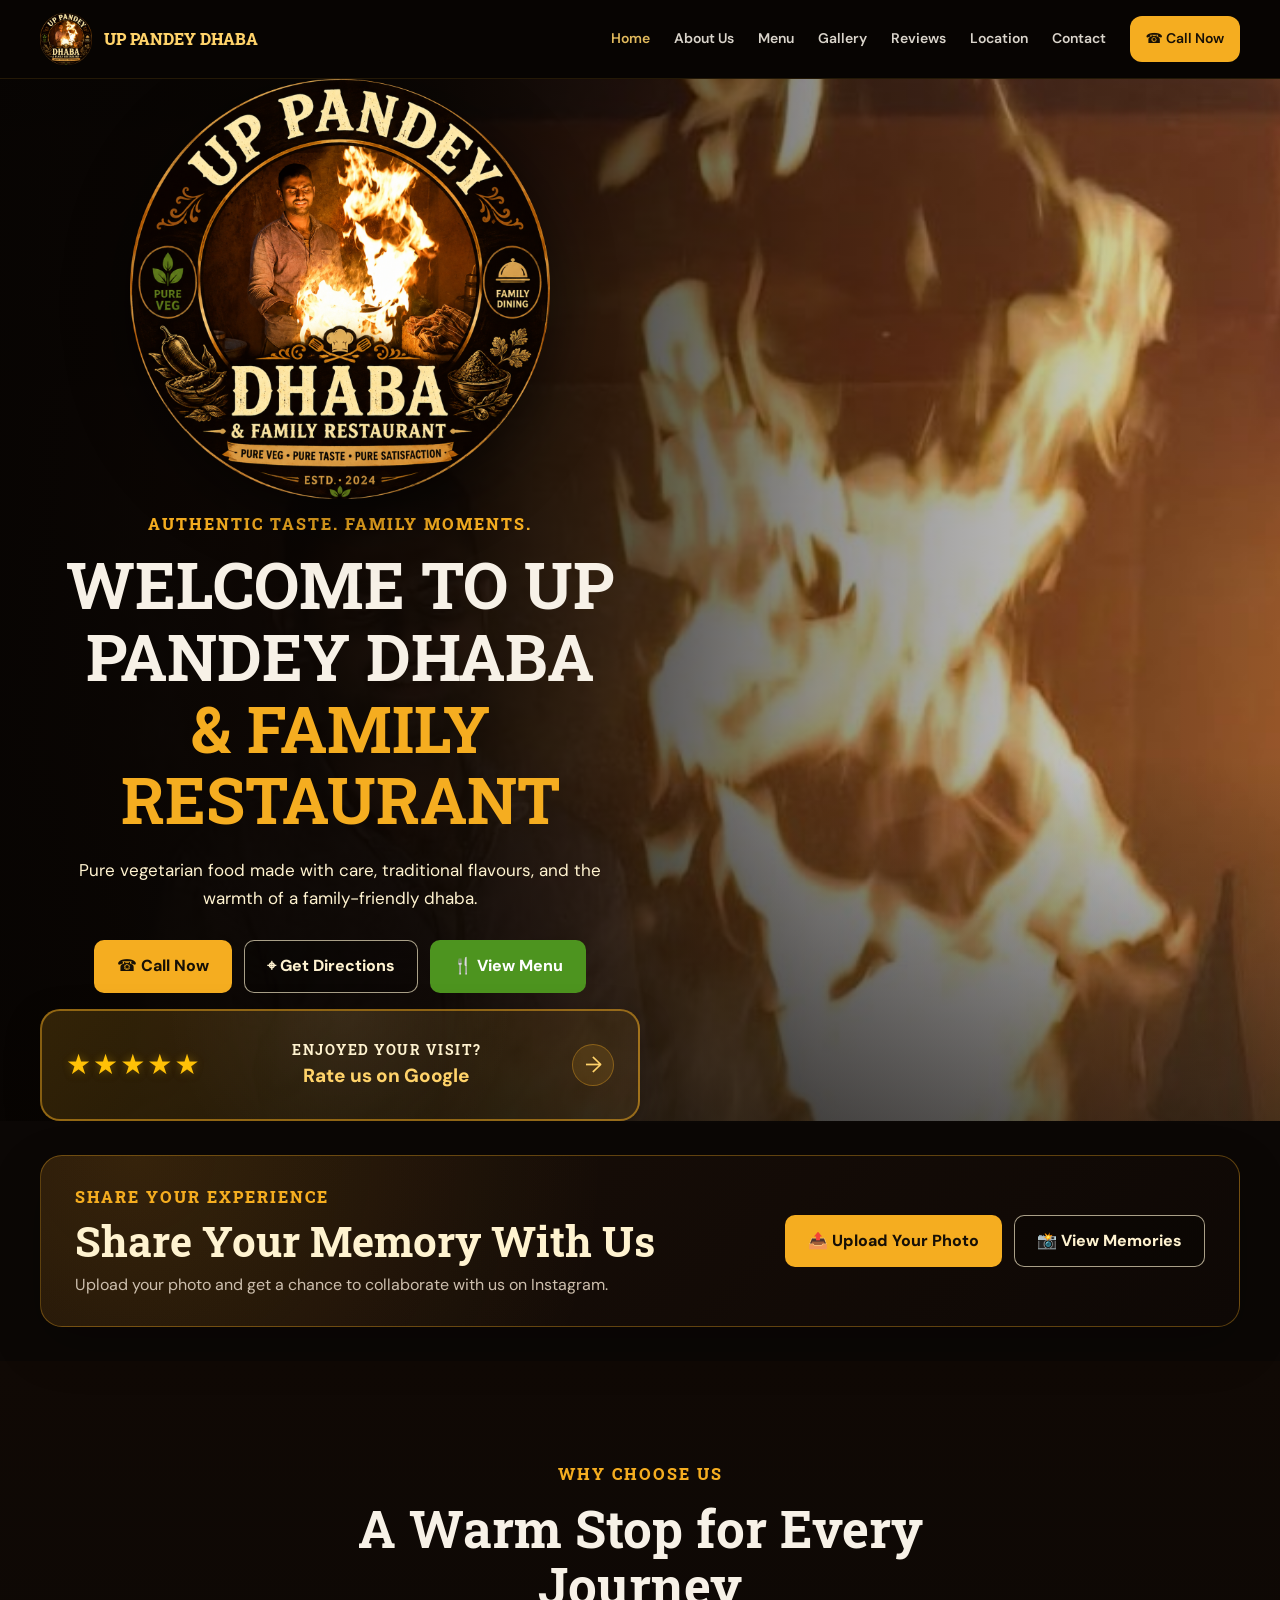
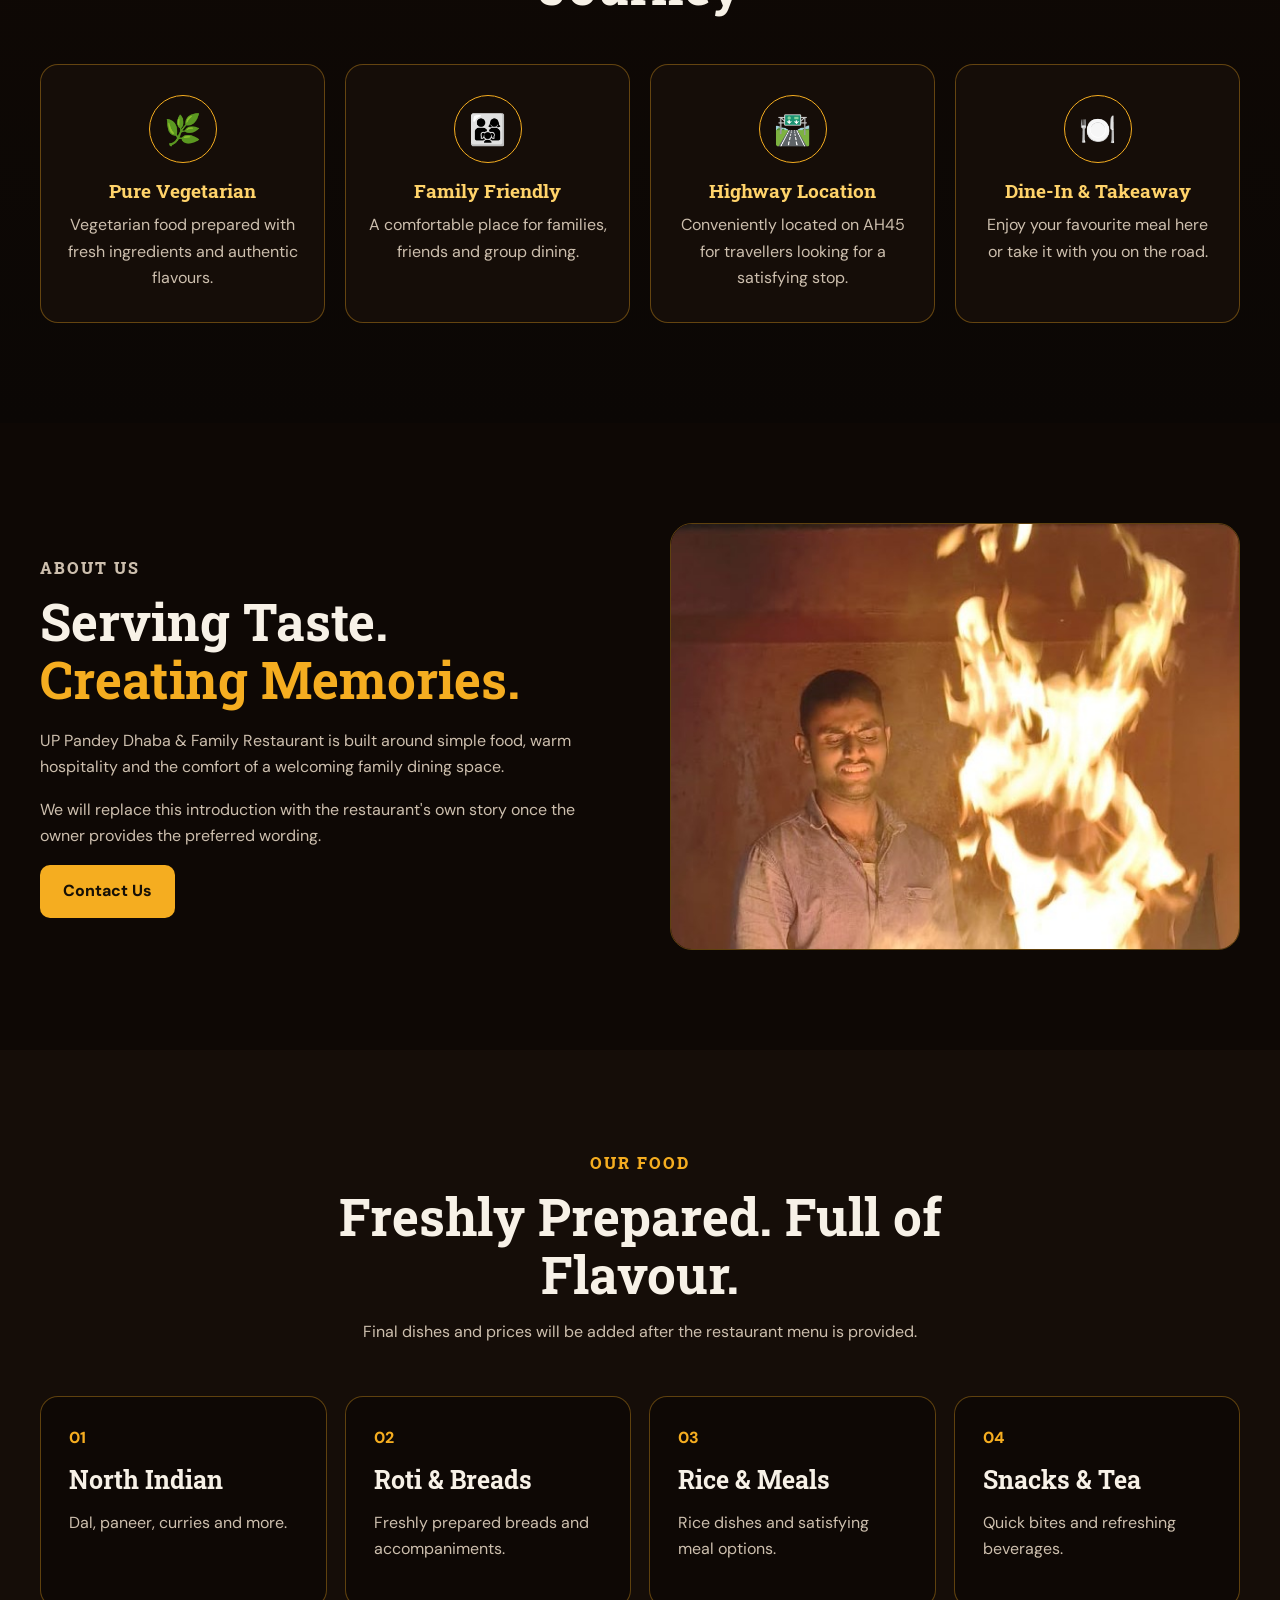
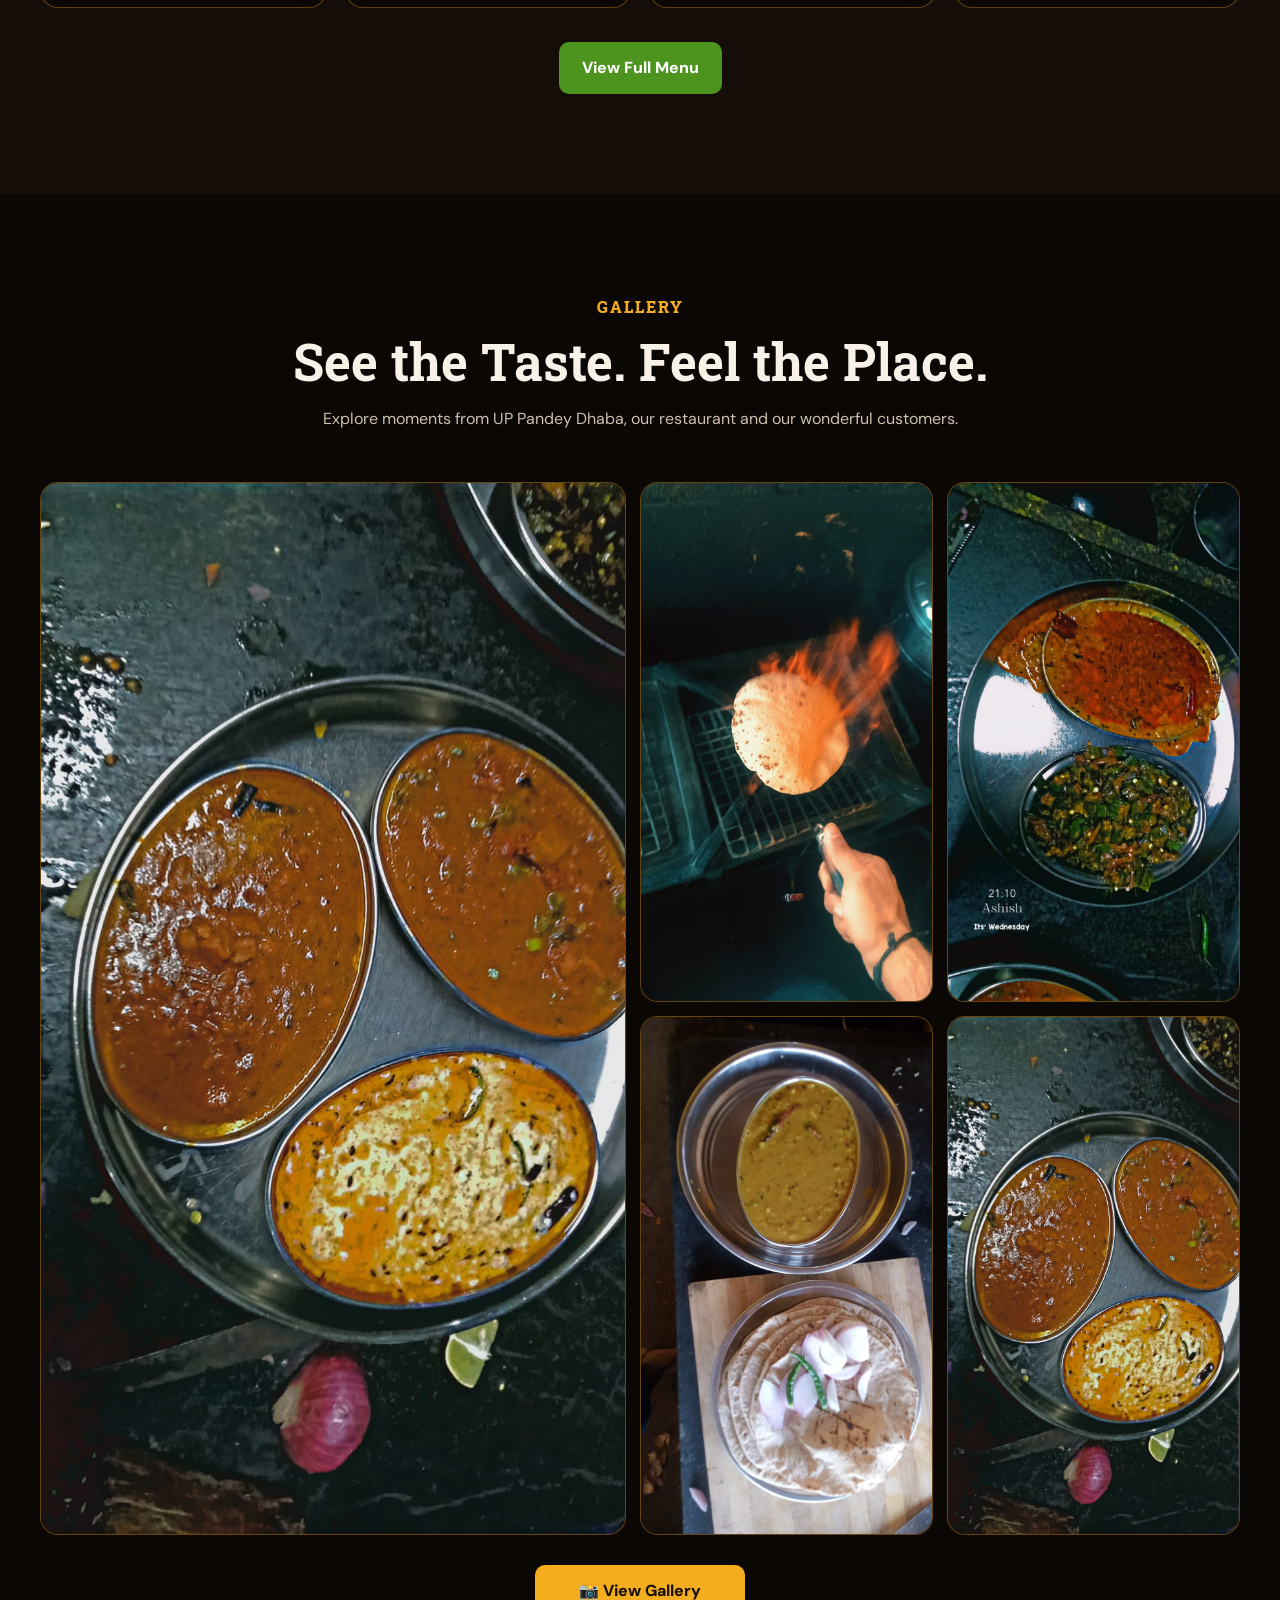
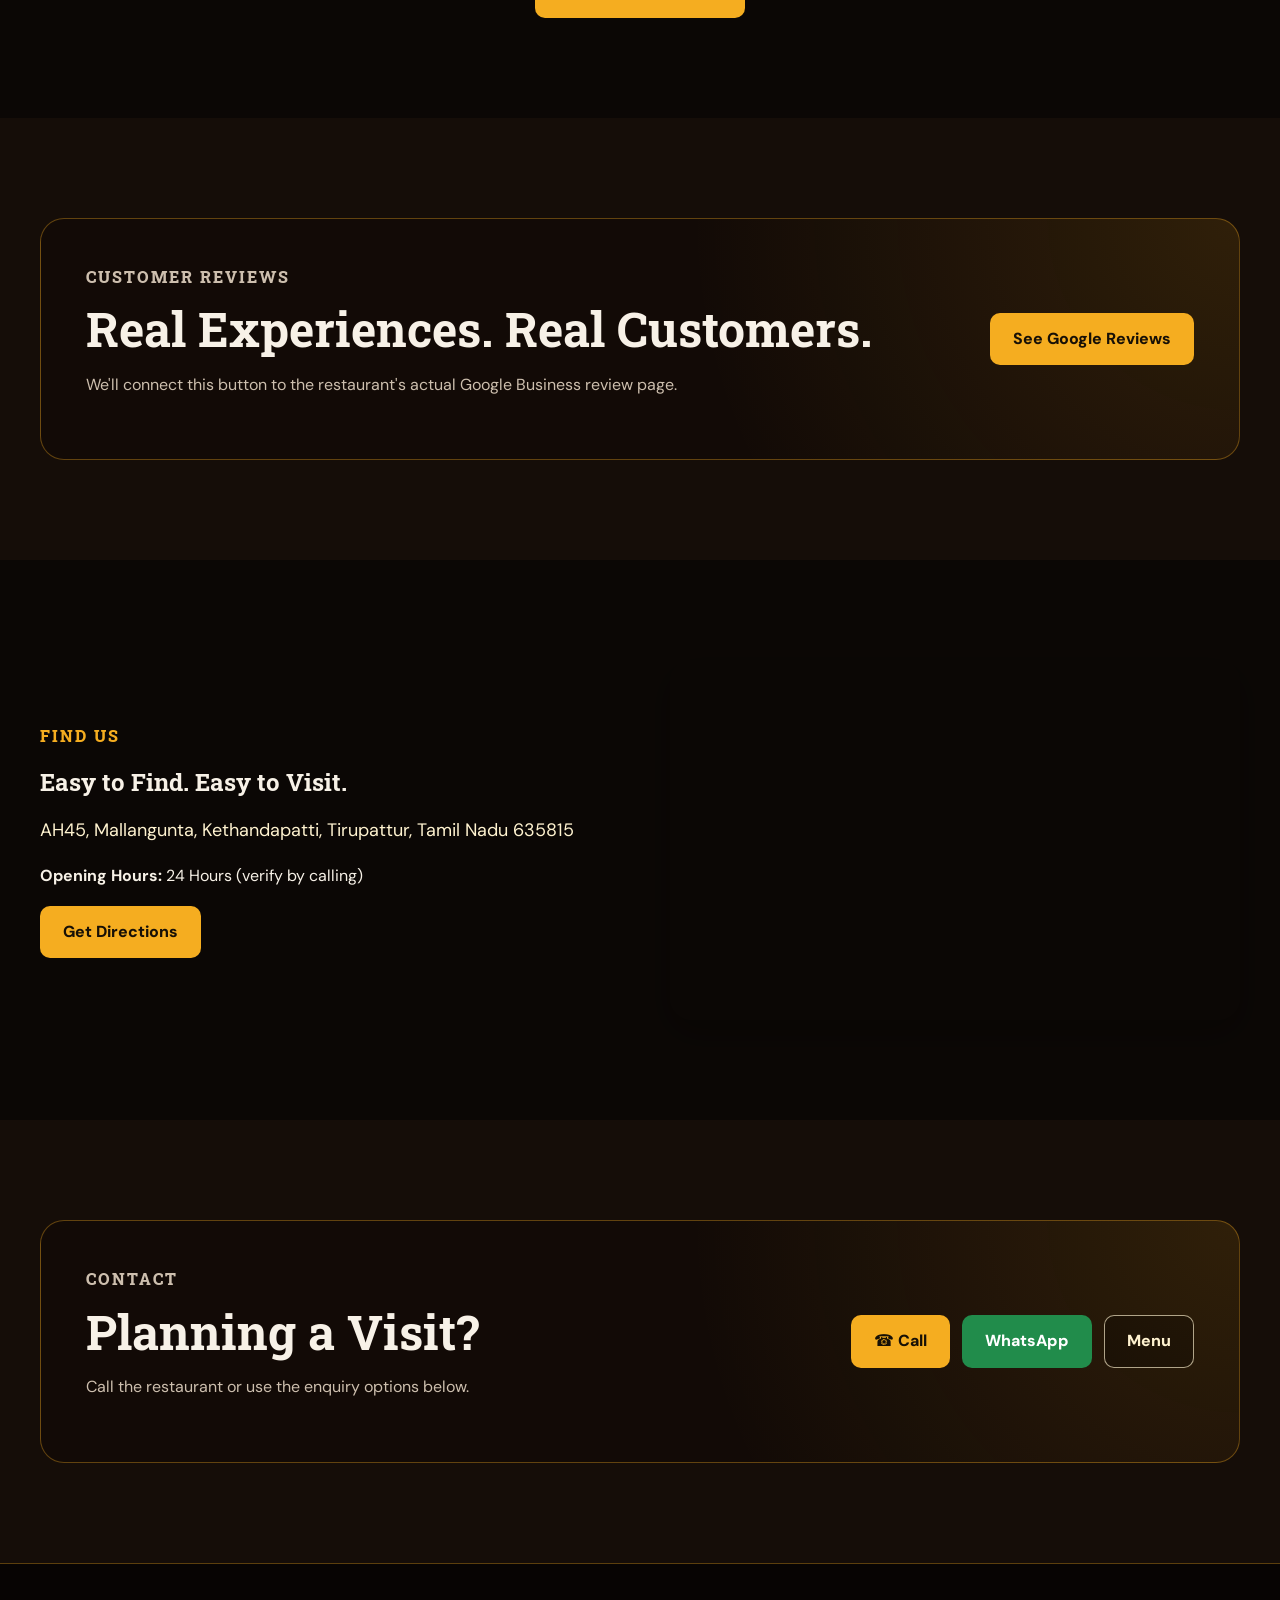
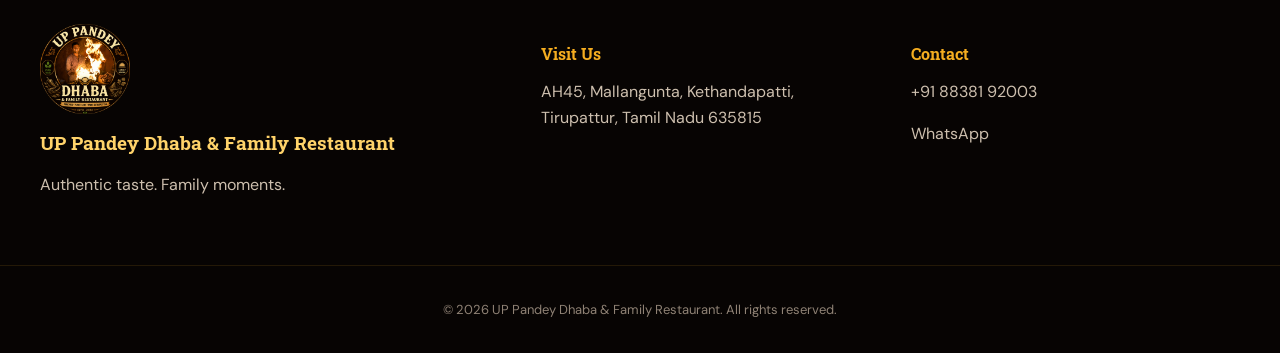
==== commit c2d6470c: "Improve homepage food gallery with real photos" ====
--- a/index.html
+++ b/index.html
@@ -136,11 +136,11 @@
           <p>Explore moments from UP Pandey Dhaba, our restaurant and our wonderful customers.</p>
         </div>
         <div class="gallery-grid">
-          <figure class="gallery-item large"><img src="assets/images/hero.jpg" alt="UP Pandey Dhaba cooking"></figure>
-          <figure class="gallery-item"><img src="assets/images/logo.png" alt="UP Pandey Dhaba logo"></figure>
-          <figure class="gallery-item"><div class="photo-placeholder">ADD FOOD PHOTO</div></figure>
-          <figure class="gallery-item"><div class="photo-placeholder">ADD RESTAURANT PHOTO</div></figure>
-          <figure class="gallery-item"><div class="photo-placeholder">ADD FAMILY DINING PHOTO</div></figure>
+          <figure class="gallery-item large"><img src="assets/images/food/food-1.jpeg" alt="Fresh vegetarian food at UP Pandey Dhaba" loading="lazy"></figure>
+          <figure class="gallery-item"><img src="assets/images/Roti.jpeg" alt="Fresh roti at UP Pandey Dhaba" loading="lazy"></figure>
+          <figure class="gallery-item"><img src="assets/images/bhindi dal tadaka.jpeg" alt="Bhindi dal tadaka at UP Pandey Dhaba" loading="lazy"></figure>
+          <figure class="gallery-item"><img src="assets/images/dal roti.jpeg" alt="Dal and roti at UP Pandey Dhaba" loading="lazy"></figure>
+          <figure class="gallery-item"><img src="assets/images/raita_matar_panner_aalu_gobhi.jpeg" alt="Vegetarian dishes at UP Pandey Dhaba" loading="lazy"></figure>
         </div>
         <div class="gallery-view-all"><a class="btn btn-primary" href="customer-gallery.html">📸 View Gallery</a></div>
       </div>
--- a/css/style.css
+++ b/css/style.css
@@ -716,4 +716,231 @@
     max-width:320px;
   }
 
+}
+
+/* =========================================================
+   HOMEPAGE CUSTOMER PHOTO UPLOAD CTA
+   ========================================================= */
+
+.home-upload-cta{
+  width:min(920px,calc(100% - 40px));
+
+  margin:0 auto 60px;
+
+  padding:20px 24px;
+
+  display:flex;
+  align-items:center;
+  justify-content:space-between;
+
+  gap:24px;
+
+  border:1px solid rgba(245,173,32,.30);
+
+  border-radius:18px;
+
+  background:
+    linear-gradient(
+      135deg,
+      rgba(245,173,32,.10),
+      rgba(30,15,7,.92)
+    );
+
+  box-shadow:
+    0 15px 45px rgba(0,0,0,.25);
+
+  position:relative;
+  overflow:hidden;
+}
+
+
+.home-upload-cta::before{
+  content:"";
+
+  position:absolute;
+
+  top:0;
+  left:-100%;
+
+  width:70%;
+  height:100%;
+
+  background:
+    linear-gradient(
+      90deg,
+      transparent,
+      rgba(255,255,255,.08),
+      transparent
+    );
+
+  transform:skewX(-20deg);
+
+  animation:
+    homeUploadShine 4s ease-in-out infinite;
+}
+
+
+@keyframes homeUploadShine{
+
+  0%{
+    left:-100%;
+  }
+
+  35%{
+    left:130%;
+  }
+
+  100%{
+    left:130%;
+  }
+
+}
+
+
+.home-upload-content{
+  position:relative;
+  z-index:1;
+
+  display:flex;
+  flex-direction:column;
+
+  gap:4px;
+}
+
+
+.home-upload-eyebrow{
+  color:var(--gold);
+
+  font-family:"Roboto Slab",serif;
+
+  font-size:12px;
+
+  font-weight:800;
+
+  letter-spacing:1.4px;
+}
+
+
+.home-upload-content strong{
+  color:var(--cream);
+
+  font-family:"Roboto Slab",serif;
+
+  font-size:20px;
+
+  line-height:1.25;
+}
+
+
+.home-upload-description{
+  color:var(--muted);
+
+  font-size:13px;
+
+  line-height:1.5;
+}
+
+
+.home-upload-button{
+  position:relative;
+  z-index:1;
+
+  flex:0 0 auto;
+
+  border:0;
+
+  border-radius:11px;
+
+  padding:12px 19px;
+
+  background:var(--gold);
+
+  color:#160d05;
+
+  font:inherit;
+
+  font-size:13px;
+
+  font-weight:800;
+
+  cursor:pointer;
+
+  box-shadow:
+    0 8px 22px rgba(245,173,32,.18);
+
+  transition:
+    transform .2s ease,
+    box-shadow .2s ease,
+    background .2s ease;
+}
+
+
+.home-upload-button:hover{
+  transform:translateY(-2px);
+
+  box-shadow:
+    0 12px 28px rgba(245,173,32,.28);
+
+  background:var(--gold-light);
+}
+
+
+.home-upload-button:active{
+  transform:translateY(0);
+}
+
+
+/* =========================================================
+   MOBILE
+   ========================================================= */
+
+@media(max-width:720px){
+
+  .home-upload-cta{
+    width:calc(100% - 28px);
+
+    margin-bottom:55px;
+
+    padding:18px;
+
+    flex-direction:column;
+
+    align-items:stretch;
+
+    text-align:center;
+
+    gap:12px;
+
+    border-radius:16px;
+  }
+
+
+  .home-upload-content{
+    align-items:center;
+  }
+
+
+  .home-upload-eyebrow{
+    font-size:10px;
+  }
+
+
+  .home-upload-content strong{
+    font-size:17px;
+  }
+
+
+  .home-upload-description{
+    font-size:12px;
+  }
+
+
+  .home-upload-button{
+    width:100%;
+
+    padding:11px 15px;
+
+    font-size:13px;
+  }
+
 }
--- a/css/homepage-share.css
+++ b/css/homepage-share.css
@@ -18,9 +18,7 @@
   padding: 28px 34px;
   border: 1px solid rgba(245, 173, 32, .34);
   border-radius: 22px;
-  background:
-    radial-gradient(circle at 8% 0%, rgba(245, 173, 32, .13), transparent 42%),
-    linear-gradient(135deg, #1a0f08, #0e0805);
+  background: radial-gradient(circle at 8% 0%, rgba(245, 173, 32, .13), transparent 42%), linear-gradient(135deg, #1a0f08, #0e0805);
   box-shadow: 0 18px 50px rgba(0, 0, 0, .24);
   isolation: isolate;
 }
@@ -40,7 +38,8 @@
 }
 
 .share-experience-copy,
-.share-experience-button {
+.share-experience-button,
+.share-experience-actions {
   position: relative;
   z-index: 1;
 }
@@ -65,8 +64,15 @@
   color: var(--muted);
 }
 
+.share-experience-actions {
+  display: flex;
+  align-items: center;
+  justify-content: flex-end;
+  gap: 12px;
+  flex: 0 0 auto;
+}
+
 .share-experience-button {
-  flex: 0 0 auto;
   white-space: nowrap;
 }
 
@@ -93,6 +99,12 @@
     gap: 20px;
     padding: 26px 20px;
     text-align: center;
+  }
+
+  .share-experience-actions {
+    width: 100%;
+    flex-direction: column;
+    gap: 12px;
   }
 
   .share-experience-button {
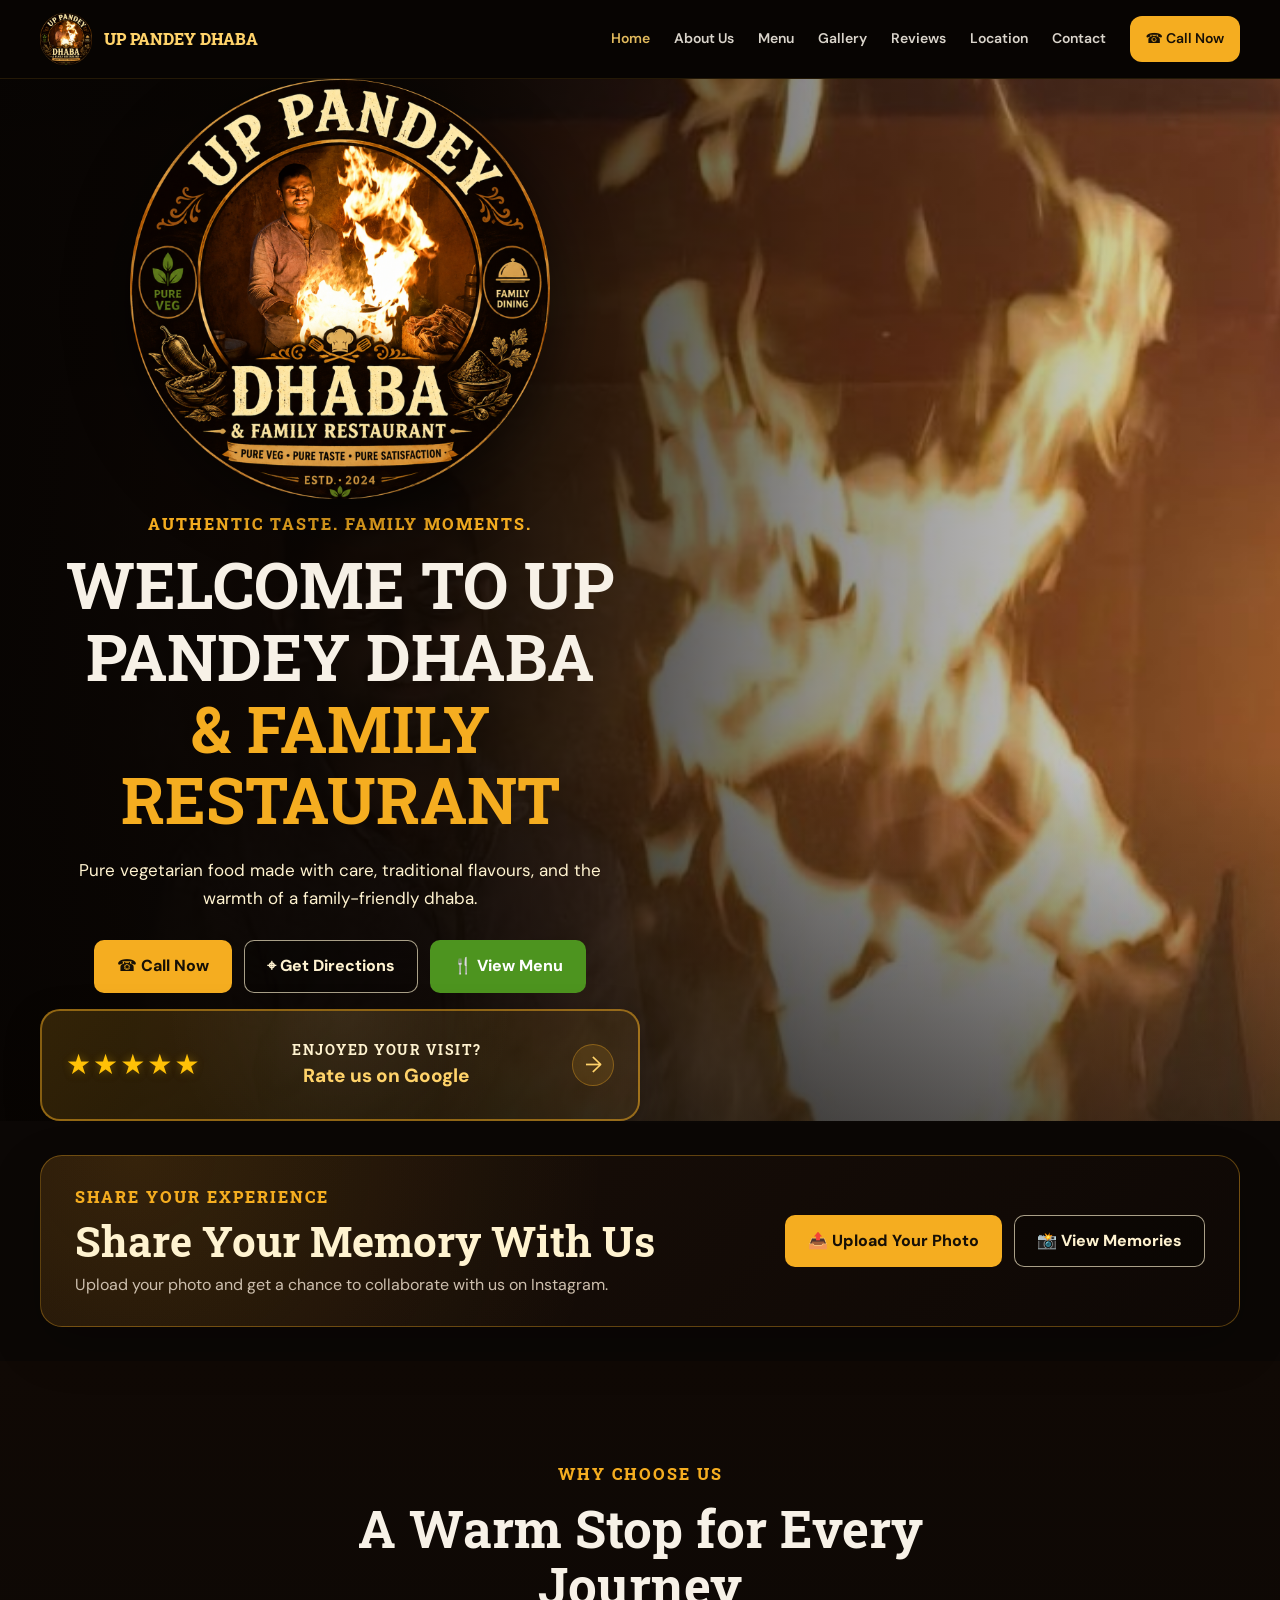
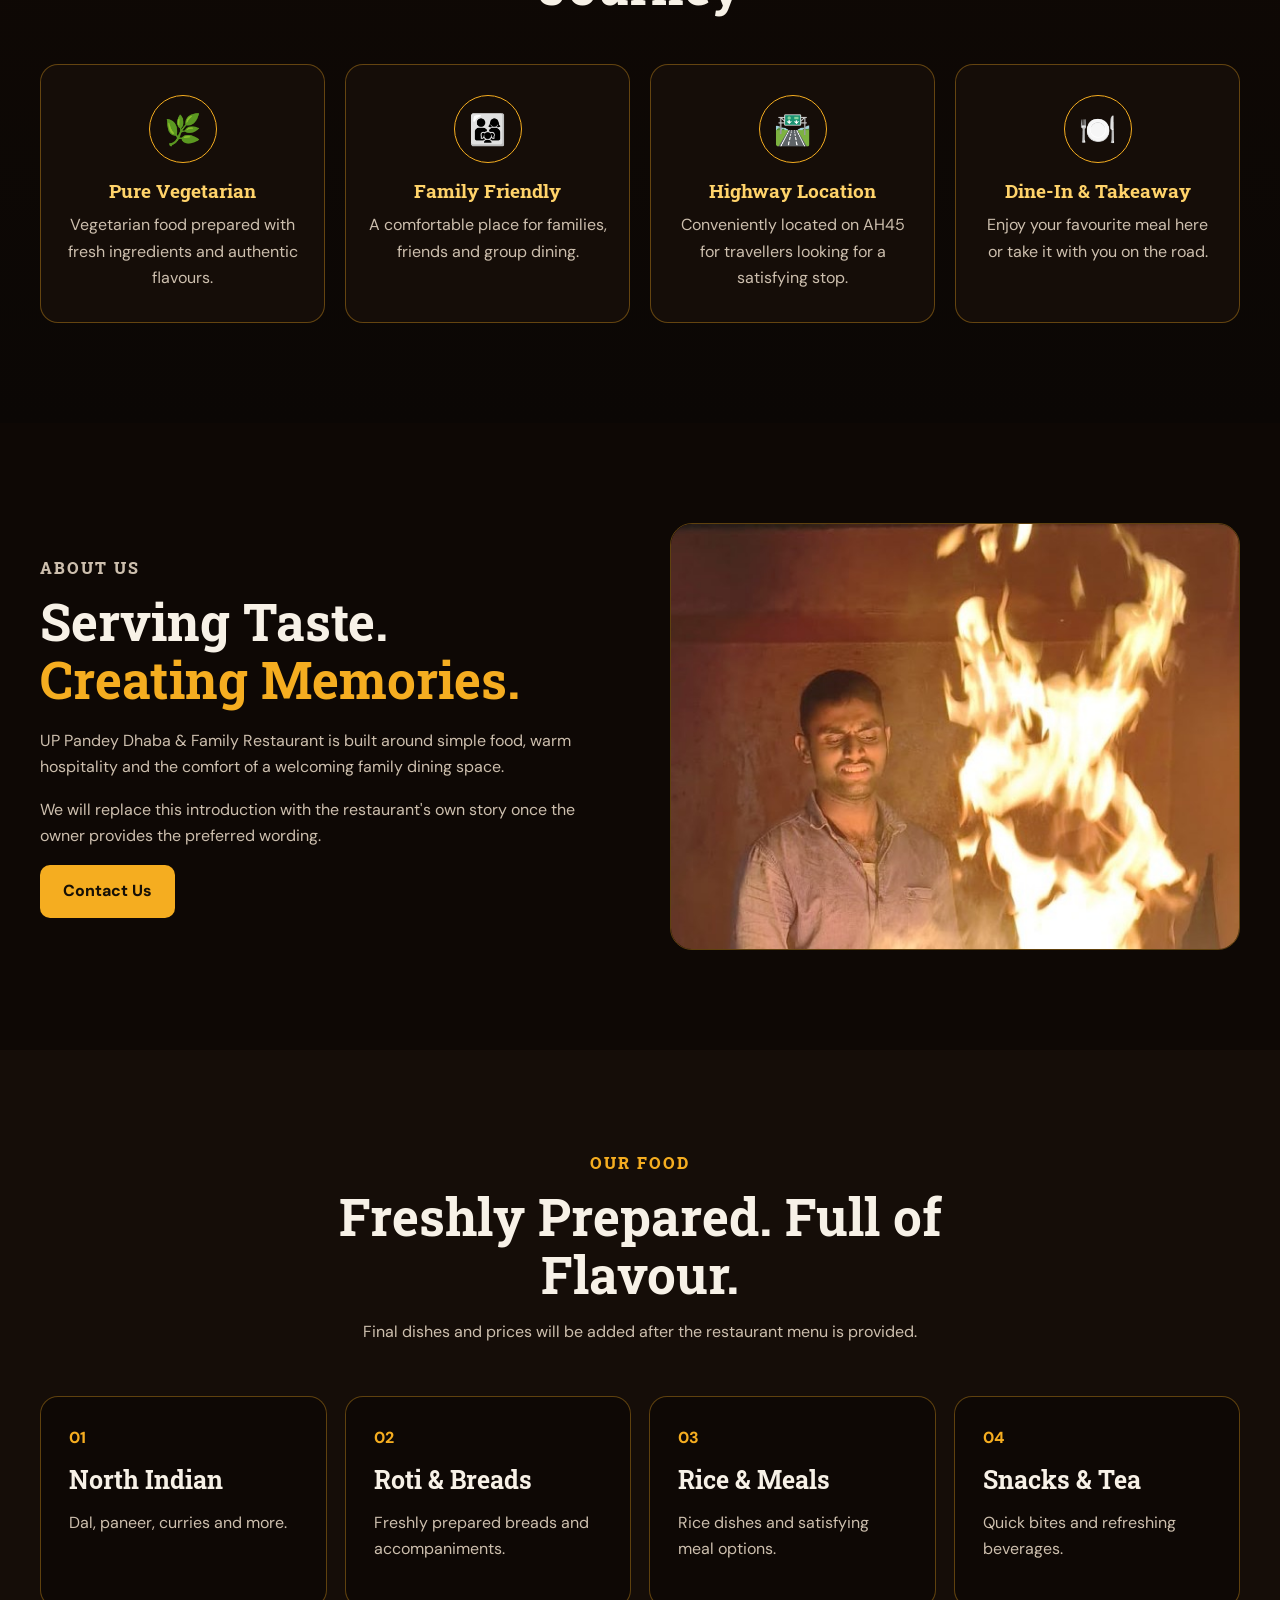
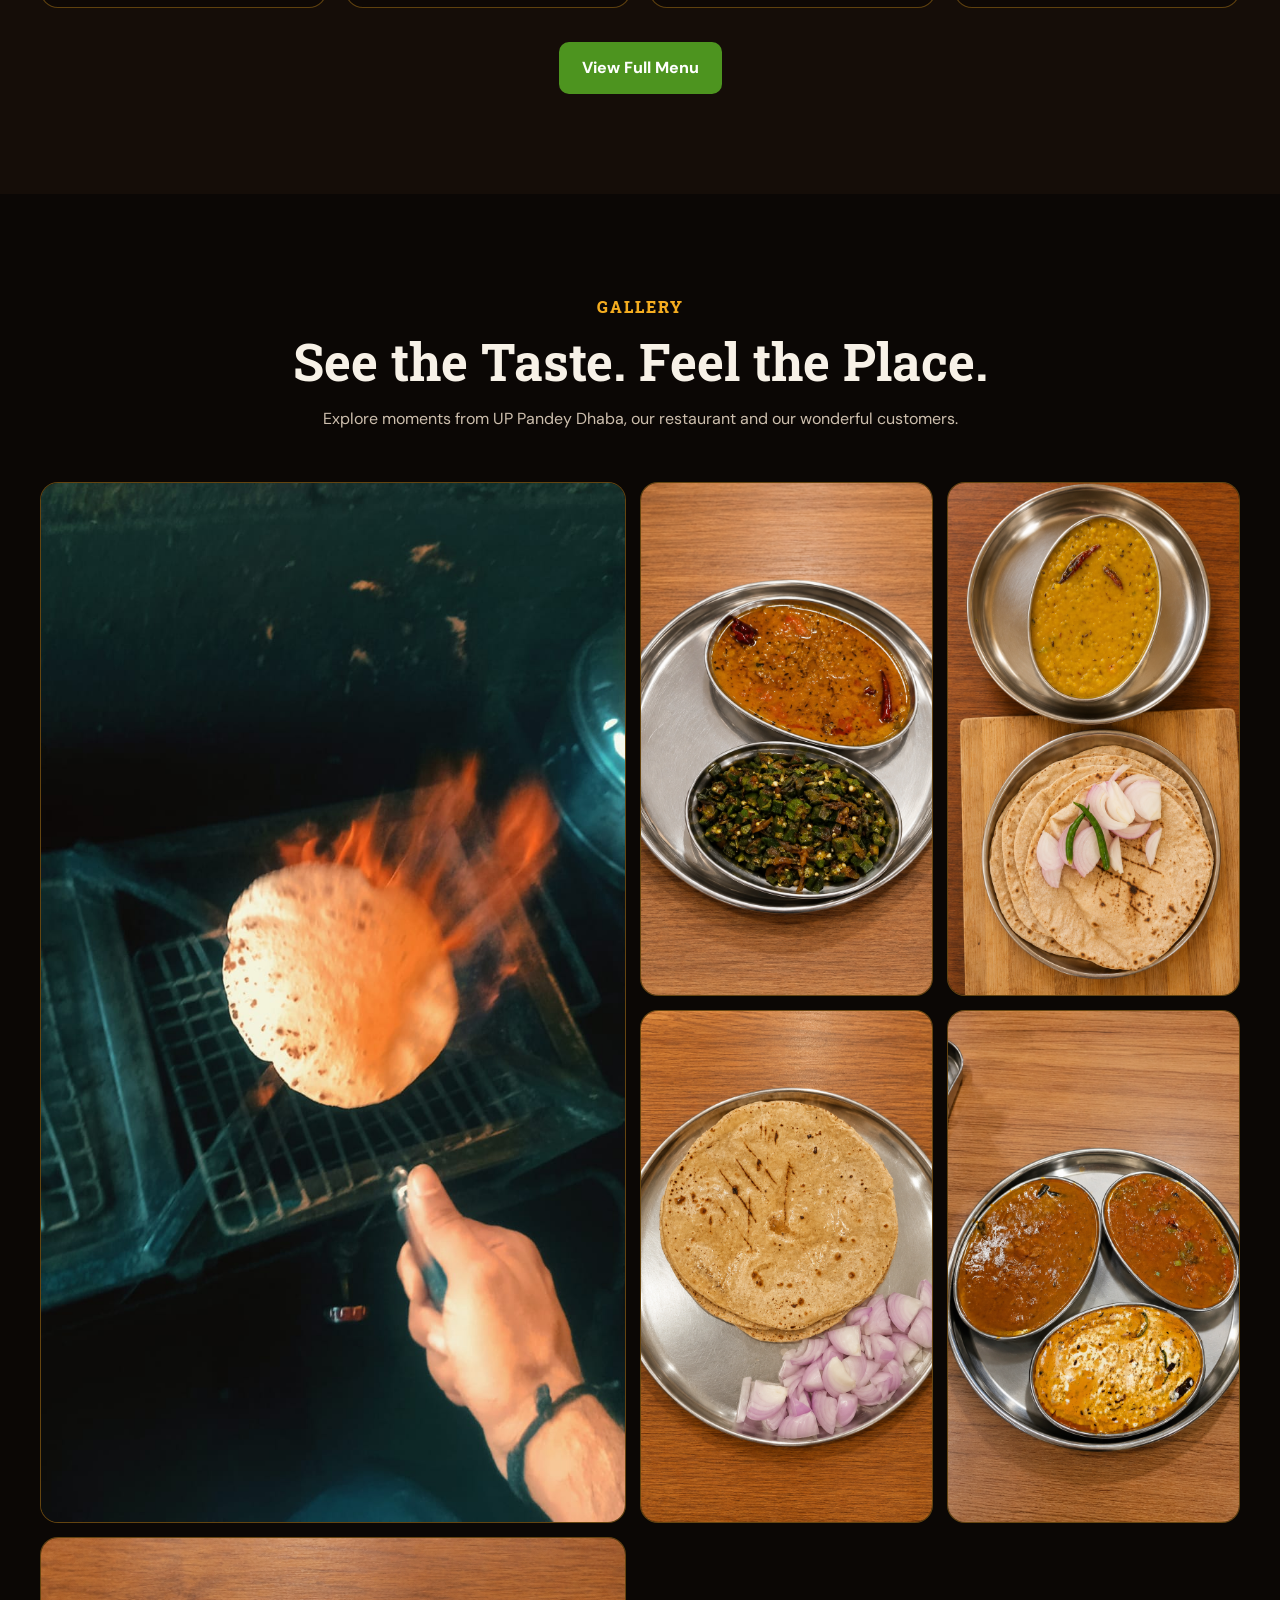
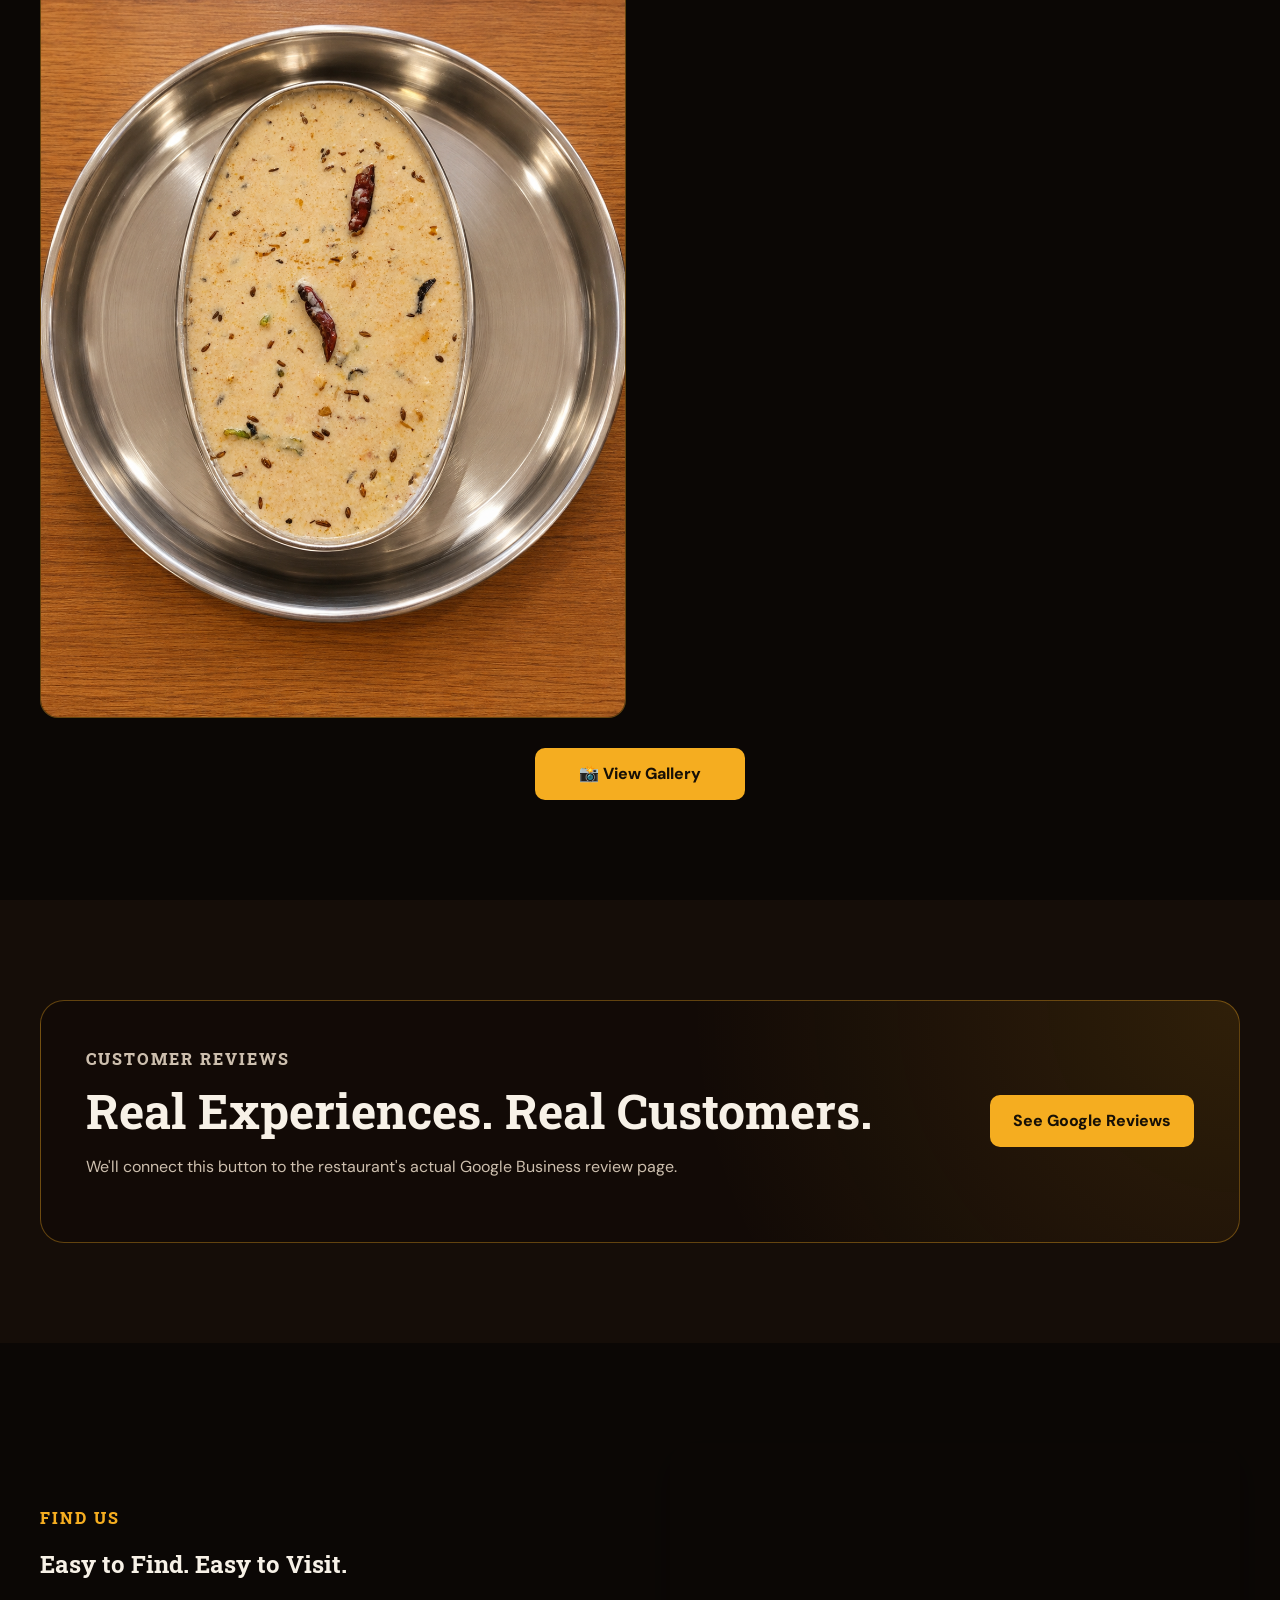
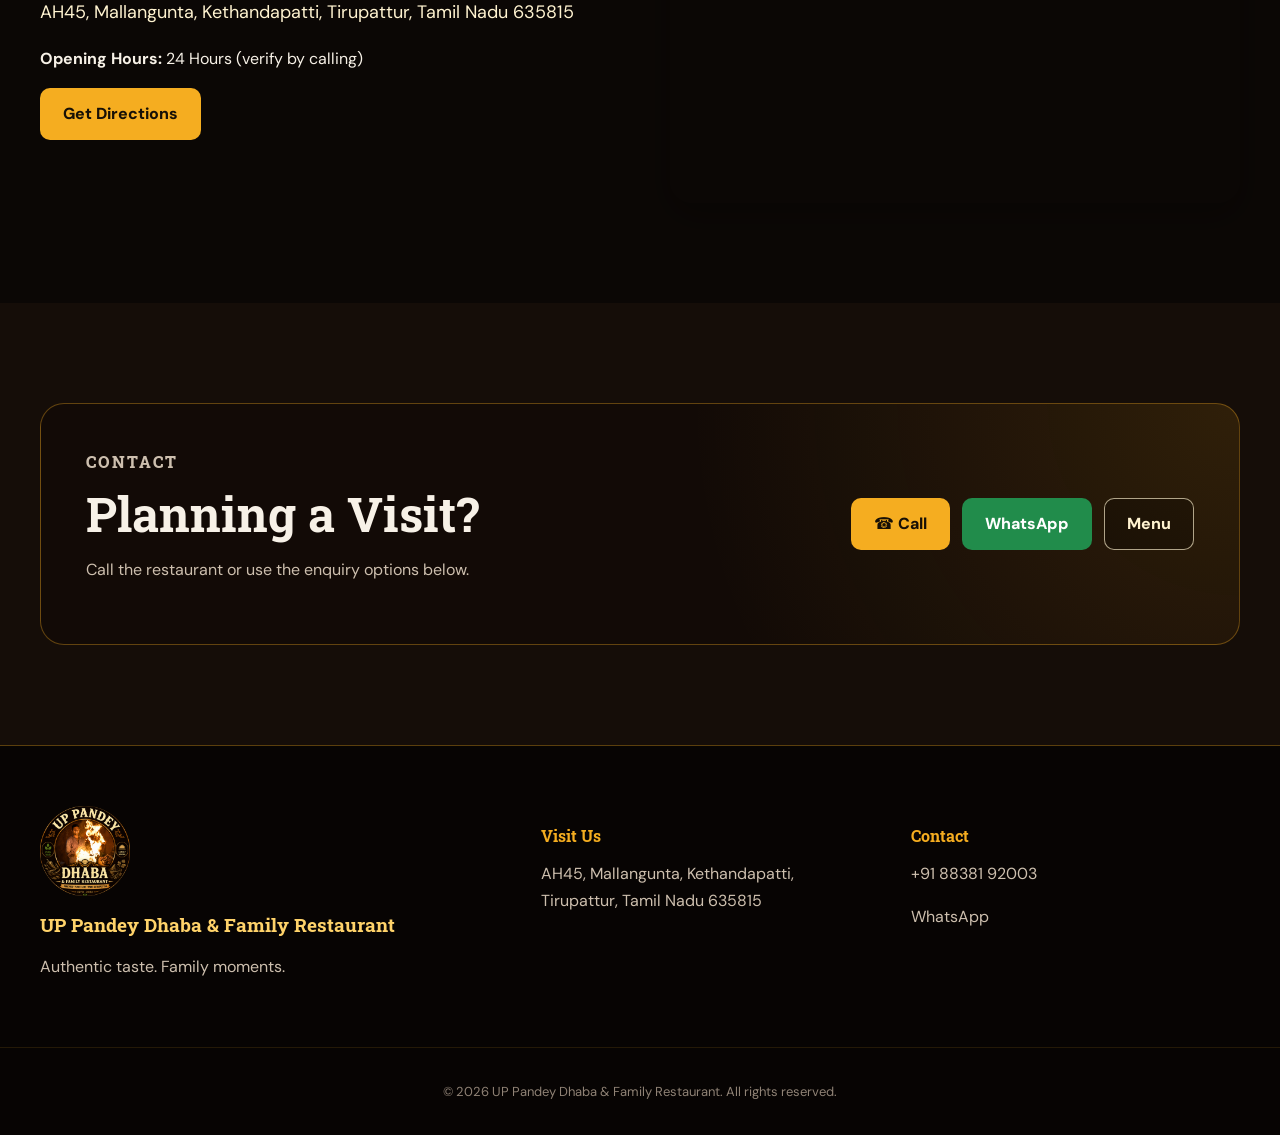
==== commit 325a718c: "Fix homepage food image paths" ====
--- a/index.html
+++ b/index.html
@@ -136,11 +136,12 @@
           <p>Explore moments from UP Pandey Dhaba, our restaurant and our wonderful customers.</p>
         </div>
         <div class="gallery-grid">
-          <figure class="gallery-item large"><img src="assets/images/food/food-1.jpeg" alt="Fresh vegetarian food at UP Pandey Dhaba" loading="lazy"></figure>
-          <figure class="gallery-item"><img src="assets/images/Roti.jpeg" alt="Fresh roti at UP Pandey Dhaba" loading="lazy"></figure>
-          <figure class="gallery-item"><img src="assets/images/bhindi dal tadaka.jpeg" alt="Bhindi dal tadaka at UP Pandey Dhaba" loading="lazy"></figure>
-          <figure class="gallery-item"><img src="assets/images/dal roti.jpeg" alt="Dal and roti at UP Pandey Dhaba" loading="lazy"></figure>
-          <figure class="gallery-item"><img src="assets/images/raita_matar_panner_aalu_gobhi.jpeg" alt="Vegetarian dishes at UP Pandey Dhaba" loading="lazy"></figure>
+          <figure class="gallery-item large"><img src="assets/images/food/Roti.jpeg" alt="Fresh roti at UP Pandey Dhaba" loading="lazy"></figure>
+          <figure class="gallery-item"><img src="assets/images/food/bhindi.png" alt="Bhindi dal tadaka at UP Pandey Dhaba" loading="lazy"></figure>
+          <figure class="gallery-item"><img src="assets/images/food/dal roti.png" alt="Dal and roti at UP Pandey Dhaba" loading="lazy"></figure>
+          <figure class="gallery-item"><img src="assets/images/food/ghee roti.png" alt="Ghee roti at UP Pandey Dhaba" loading="lazy"></figure>
+          <figure class="gallery-item"><img src="assets/images/food/matar panner.png" alt="Matar paneer at UP Pandey Dhaba" loading="lazy"></figure>
+          <figure class="gallery-item"><img src="assets/images/food/raita.png" alt="Raita at UP Pandey Dhaba" loading="lazy"></figure>
         </div>
         <div class="gallery-view-all"><a class="btn btn-primary" href="customer-gallery.html">📸 View Gallery</a></div>
       </div>
